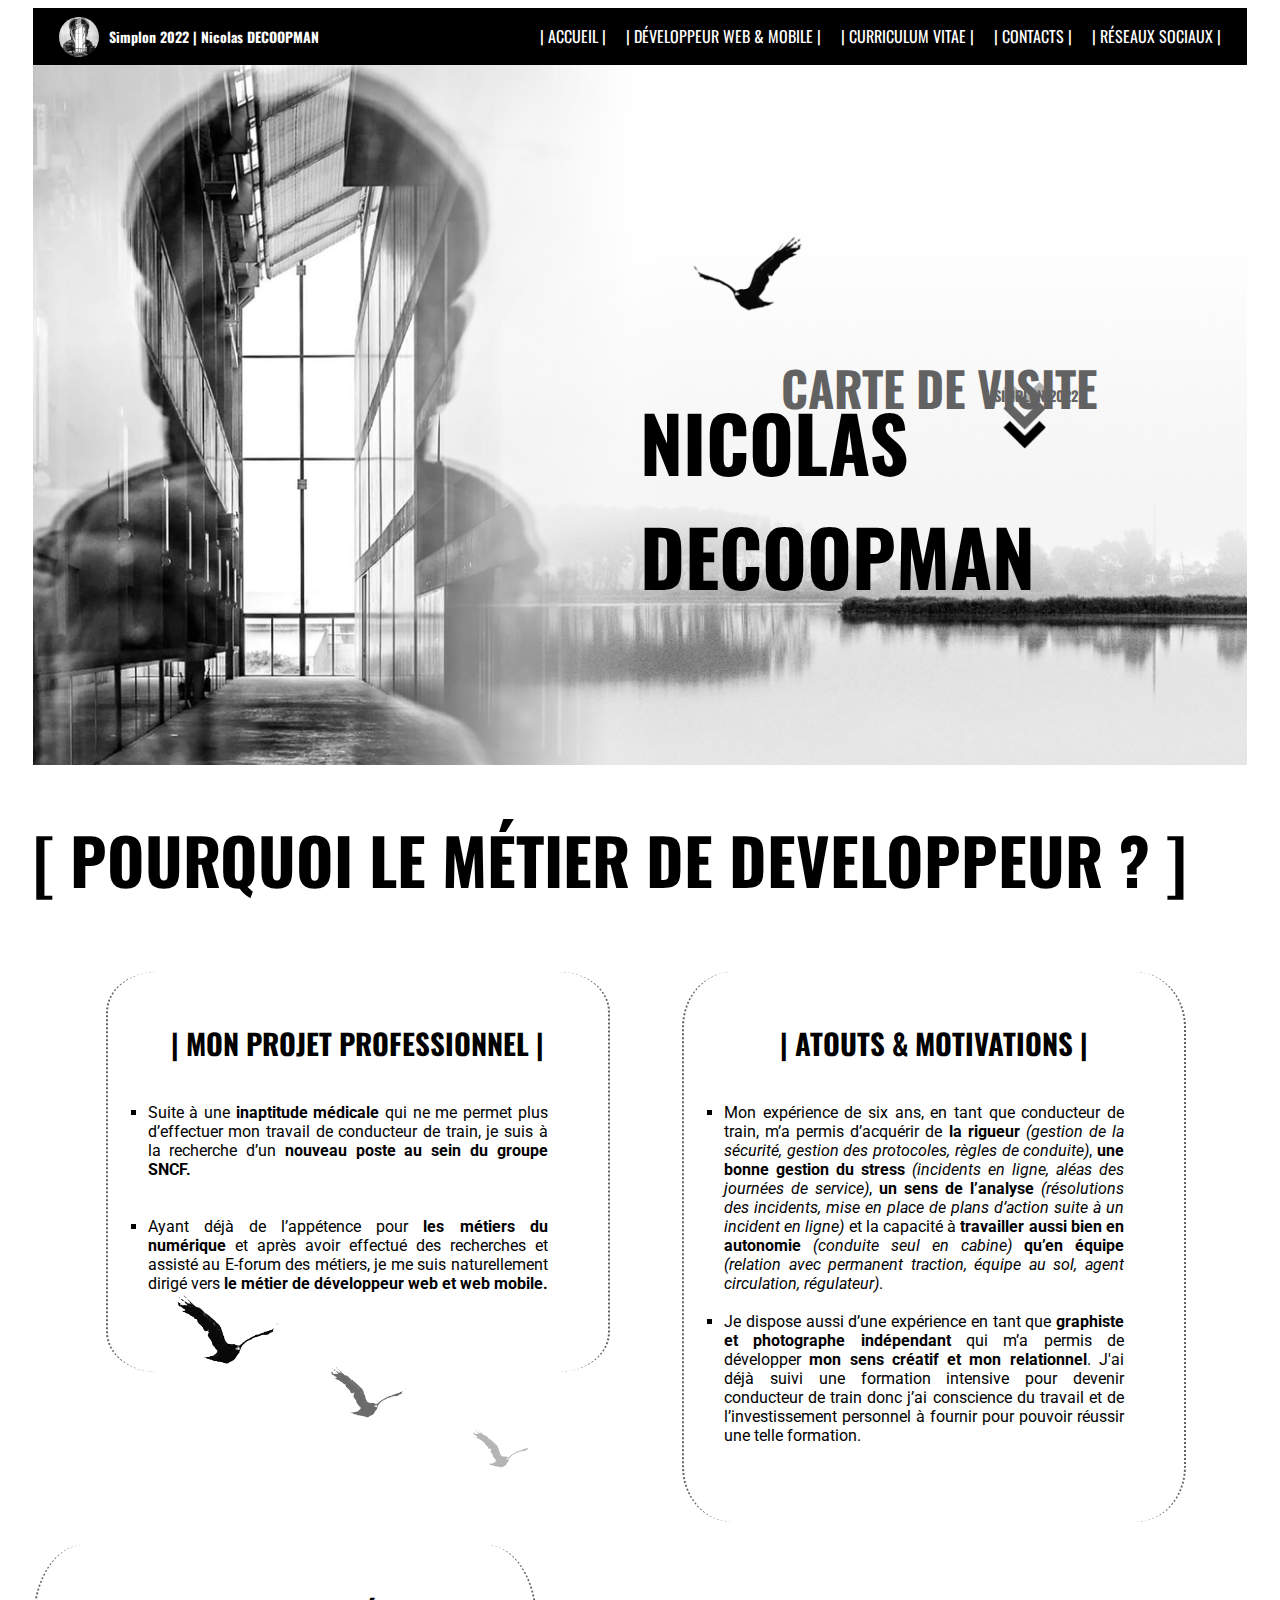
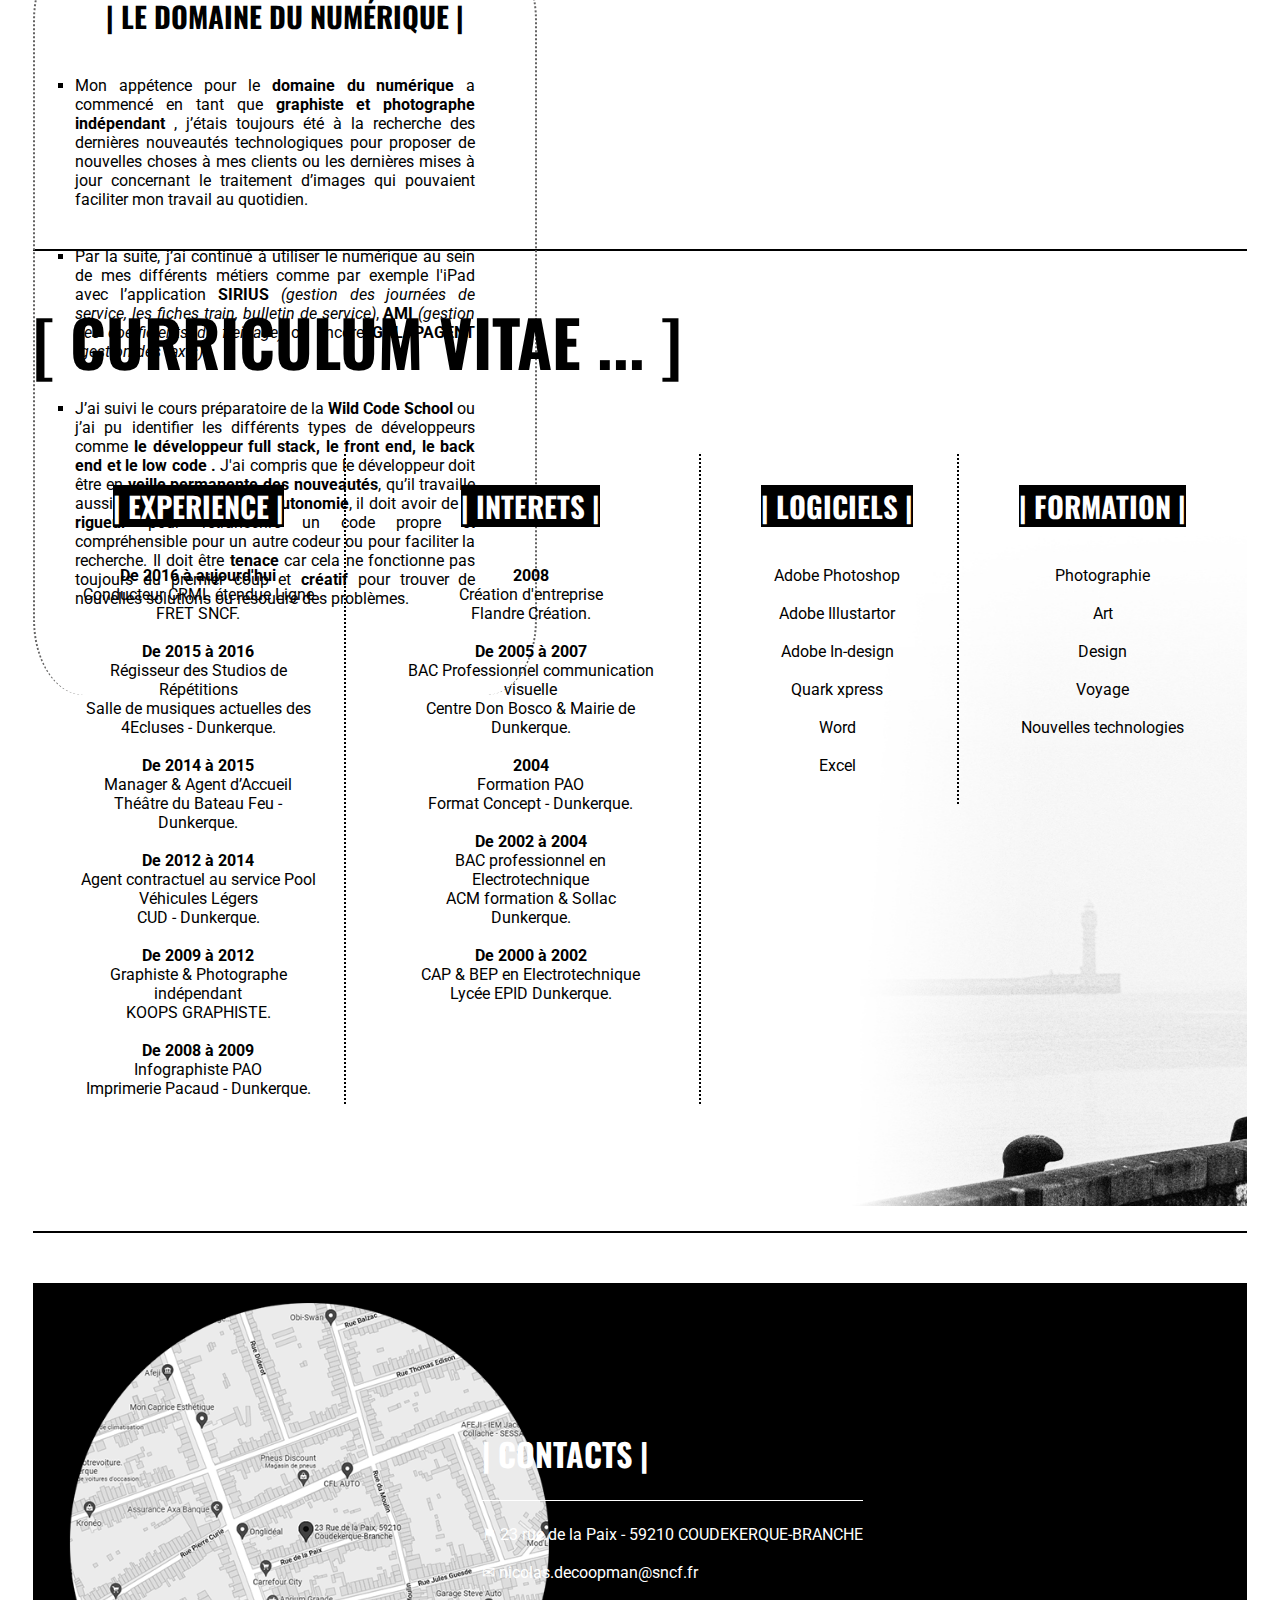
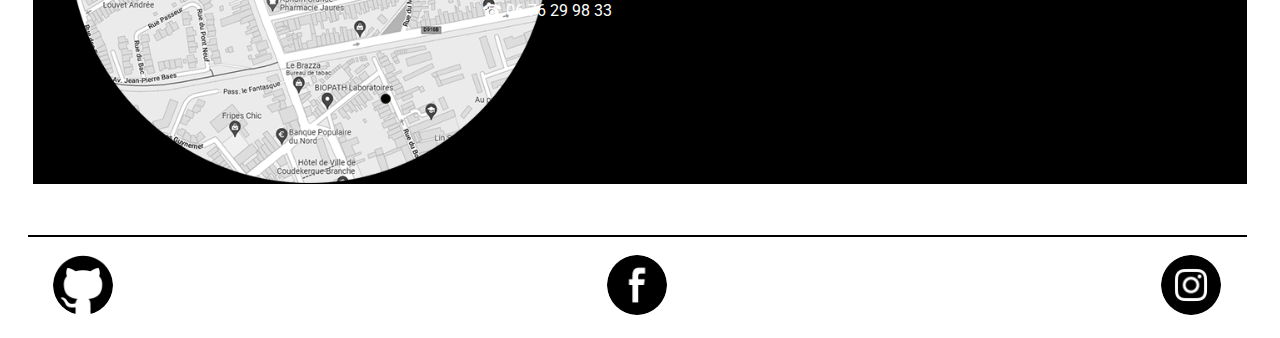
==== cdv.html @ ebd5809e "Add files via upload" ====
<!DOCTYPE html>
<html lang="fr">
    <head > 
        <div id="top"> </div><!-- Lien accueil -->
        <meta charset="utf-8" /><!-- Encodage caractère spéciaux -->
        <meta name="viewport" content="width=device-width, initial-scale=1, maximum-scale=1, user-scalable=no"><!-- Adapter la page au format Mobile -->
        <link rel="stylesheet" href="cvd-css.css" /><!-- Lien fichier CSS -->
        <title >Carte de Visite | Nicolas DECOOPMAN |</title><!-- titre de la page (onglet navigateur) -->
    </head>


<body><!-- corps de page -->

    <nav ><!-- menu navigation -->
        <div class="profile">                                               
            <img src="pictures/profil.jpg" alt="photo de profil">
            <h1 id="Simplon"> Simplon 2022 | Nicolas DECOOPMAN </h1>
        </div>

        <ul id="menu"><!--liste menu -->
            <li><a href="#top">| Accueil |</li></a>
            <li><a href="#dev"> | Développeur web & mobile |</li></a>
            <li><a href="#cv">| Curriculum Vitae |</li></a>
            <li><a href="#contact">| Contacts |</li></a>
            <li><a href="#lien">| Réseaux sociaux |</li></a>
        </ul>
    </nav>


    <section class="image"><!--Image principale -->
        <div id="grandpage">
        <img src="pictures/Photo1.jpg" alt="Montage photo ND"></div>
    </section>

    <section class="Pageglobale">
        
        <header><!--Titre sur image principale -->
            <h4>Carte de visite</h4>
            <h1>Nicolas DECOOPMAN</h1>
            <h6>| Simplon 2022 |</h6>
        </header>

        <div id="dev"> </div><!-- Lien developpeur web & mobile -->

        <h1> [ Pourquoi le métier de developpeur ? ] </h1>

        <section class="formationdev">

            <div>
                <img src="pictures/photo2.png" alt="Montage photo ND"> 
            </div>
            
            <div id="tablette"> 
                <img src="pictures/photo2bis.png" alt="Montage photo ND"> 
            </div>



            <span id="bordure1"><!-- contour texte  -->
                <h4> | Mon Projet Professionnel | </h4>
                <ul class="projetpro"> 
                    <li>Suite à une<strong> inaptitude médicale </strong>qui ne me permet plus d’effectuer mon travail de conducteur de train, je suis à la recherche d’un<strong> nouveau poste au sein du groupe SNCF.</strong> </li><br><br>
                    <li>Ayant déjà de l’appétence pour<strong> les métiers du numérique </strong> et après avoir effectué des recherches et assisté au E-forum des métiers, je me suis naturellement dirigé vers<strong> le métier de développeur web et web mobile.</strong> </li><br>
                </ul> 
            </span>


            <span id="bordure2"><!-- contour texte  --> 
                <h4> | Atouts & Motivations | </h4>
                <ul class="atoutsetmotivations"> 
                   
                    <li> Mon expérience de six ans, en tant que conducteur de train, m’a permis d’acquérir de<strong> la rigueur </strong> <em>(gestion de la sécurité, gestion des protocoles, règles de conduite)</em>, <strong> une bonne gestion du stress </strong> <em>(incidents en ligne, aléas des journées de service)</em>,<strong> un sens de l’analyse </strong><em>(résolutions des incidents, mise en place de plans d’action suite à un incident en ligne) </em> et la capacité à <strong> travailler aussi bien en autonomie</strong> <em>(conduite seul en cabine)</em> <strong> qu’en équipe </strong><em>(relation avec permanent traction, équipe au sol, agent circulation, régulateur)</em>.<br><br></li>
                    <li>Je dispose aussi d’une expérience en tant que<strong> graphiste et photographe indépendant </strong> qui m’a permis de développer <strong> mon sens créatif et mon relationnel</strong>. J'ai déjà suivi une formation intensive pour devenir conducteur de train donc j’ai conscience du travail et de l’investissement personnel à fournir pour pouvoir réussir une telle formation.</li><br>
                </ul>
            </span>    

            <span id="bordure3"><!-- contour texte  -->
                <h4> | Le Domaine du Numérique | </h4>
                <ul class="domainenumerique">
                   
                    <li>Mon appétence pour le<strong> domaine du numérique</strong>  a commencé en tant que <strong> graphiste et photographe indépendant</strong> , j’étais toujours été à la recherche des dernières nouveautés technologiques pour proposer de nouvelles choses à mes clients ou les dernières mises à jour concernant le traitement d’images qui pouvaient faciliter mon travail au quotidien.</li><br><br>
                    <li>Par la suite, j’ai continué à utiliser le numérique au sein de mes différents métiers comme par exemple l'iPad avec l’application <strong>SIRIUS</strong> <em>(gestion des journées de service, les fiches train, bulletin de service)</em>, <strong>AMI</strong> <em>(gestion des coefficients de freinage)</em> ou encore<strong> GALAPAGENT</strong>  <em>(gestion des taxis)</em>.</li><br><br>
                    <li>J’ai suivi le cours préparatoire de la<strong> Wild Code School</strong> ou j’ai pu identifier les différents types de développeurs comme <strong>le développeur full stack, le front end, le back end et le low code .</strong> J'ai compris que le développeur doit être en<strong> veille permanente des nouveautés</strong>, qu’il travaille aussi bien en <strong>équipe qu’en autonomie</strong>, il doit avoir de la <strong> rigueur </strong>pour retranscrire un code propre et compréhensible pour un autre codeur ou pour faciliter la recherche. Il doit être <strong>tenace</strong> car cela ne fonctionne pas toujours du premier coup et <strong>créatif </strong>pour trouver de nouvelles solutions ou résoudre des problèmes.</li><br>
                </ul> 
            </span>

        </section>

        <div id="cv"> </div><!-- Lien curriculum vitae -->
        <h1 id="grandtitre2"> [ Curriculum Vitae ... ] </h1>

        <section class="cv">
                
           

            <ul class="texteexperience">
                <h4> <mark> | EXPERIENCE | </mark></h4>
                <li> <strong>De 2016 à aujourd'hui</strong> <br>Conducteur CRML étendue Ligne<br>FRET SNCF.<br><br></li>
                <li><strong>De 2015 à 2016</strong> <br> Régisseur des Studios de Répétitions<br>Salle de musiques actuelles des 4Ecluses - Dunkerque.<br><br></li>
                <li><strong>De 2014 à 2015</strong> <br> Manager & Agent d’Accueil<br>Théâtre du Bateau Feu - Dunkerque.<br><br></li>
                <li><strong>De 2012 à 2014</strong> <br> Agent contractuel au service Pool Véhicules Légers<br>CUD - Dunkerque.<br><br></li>
                <li><strong>De 2009 à 2012</strong> <br> Graphiste & Photographe indépendant<br>KOOPS GRAPHISTE.<br><br></li>
                <li><strong>De 2008 à 2009</strong> <br> Infographiste PAO<br>Imprimerie Pacaud - Dunkerque.<br><br></li>
            </ul>       
                
            <span id="separation1"></span><!-- trait de séparation  -->

                <ul class="texteformation"> 
                    <h4> <mark>| INTERETS |</mark></h4> 
                    <li><strong>2008 </strong><br> Création d'entreprise <br> Flandre Création.<br><br></li>
                    <li><strong>De 2005 à 2007 </strong><br> BAC Professionnel communication visuelle <br> Centre Don Bosco & Mairie de Dunkerque.<br><br></li>
                    <li><strong>2004 </strong><br> Formation PAO <br> Format Concept - Dunkerque.<br><br></li>
                    <li><strong>De 2002 à 2004 </strong><br> BAC professionnel en Electrotechnique <br> ACM formation & Sollac Dunkerque.<br><br></li>
                    <li><strong>De 2000 à 2002 </strong><br> CAP & BEP en Electrotechnique <br> Lycée EPID Dunkerque.<br><br></li>
                </ul>

            <span id="separation2"></span> <!-- trait de séparation  -->    
              
                <ul class="textelogiciels">
                    <h4><mark>| LOGICIELS |</mark></h4> 
                    <li>Adobe Photoshop<br><br></li>
                    <li>Adobe Illustartor<br><br></li>
                    <li>Adobe In-design<br><br></li>
                    <li>Quark xpress<br><br></li>
                    <li>Word<br><br></li>
                    <li>Excel<br><br></li>
                </ul>

            <span id="separation3"></span><!-- trait de séparation  --> 

                <ul class="texteinterets">  
                    <h4><mark>| FORMATION |</mark></h4> 
                    <li>Photographie<br><br></li>
                    <li>Art<br><br></li>
                    <li>Design<br><br></li>
                    <li>Voyage<br><br></li>
                    <li>Nouvelles technologies<br><br></li>
                </ul>
                

        </section>

    </section>
   

    <section class="contacts">
      
        <div class="carte">

            <img src="pictures/carte.png" alt="photo de profil">
        </div>

        <div id="contact"></div><!-- Lien contacts -->
        
        <h1>| Contacts |</h1>

        <p class="textecontacts"> 
                &#9873; 23 rue de la Paix - 59210 COUDEKERQUE-BRANCHE<br><br>
                &#9993; nicolas.decoopman@sncf.fr<br><br>
                &#9742; 06 76 29 98 33<br><br>
        </p> 
    </section>  

    <footer>
            <div id="lien"> </div><!-- Lien réseaux -->
        <ul id="logos">
            <il><a href="https://github.com/decoopman-nicolas"target="_blank"><img src="pictures/github.png" alt="lien github"></il></a> 
            <il><a href="https://www.facebook.com/nicolasdecoopmanphotography"target="_blank"><img src="pictures/facebook.png" alt="lien Facebook"></il></a>
            <il><a href="https://www.instagram.com/nicolas.decoopman/?hl=fr"target="_blank"><img src="pictures/instagram.png" alt="lien Instagram"></il></a>
        </ul>

    </footer>


</body>  



  
</html>
---- cvd-css.css ----
@import url('https://fonts.googleapis.com/css2?family=Oswald:wght@300&family=Roboto:wght@300;400&display=swap'); /* lien google fonts */



nav {
	font-family: 'Oswald', sans-serif; /* typo google fonts  */
	display: flex; /* Aligner les éléments sur une même ligne  */
	flex-wrap: wrap; /* mets le texte à la ligne si page réduite */
	justify-content: space-between; /* élements étirés sur l'ensemble de largeur  */
	align-items: center; /* Aligner photo profil et menu */
	background-color: black; /* couleur de fond */
	padding: 0% 2%; /* marge interne élements bord gauche et droit */
	margin-left: 2%; /* marge externe page */
	margin-right: 2%; /* marge externe page */
	position: sticky; /* barre de navigation qui reste sur le haut meme en défilant */
	top: 0; /* position barre de navigation */
	z-index: 10;/* Mettre la barre de Nav au premier plan */
	
}


nav .profile {
	display: flex; /* Aligner les éléments sur une même ligne */
	align-items: center; /* centrer le titre et l'image */
}

nav .profile img {
	width: 40px; /* Largeur image */
	height: 40px; /* hauteur image */
	border-radius: 50%; /* arrondir l'image */
}


nav #Simplon {
	margin-left: 10px; /* décalage texte bord gauche */
	font-size: 14px; /*Taille simplon 2022*/
	color: white; /* couleur texte */
	
}

nav #menu {
	display: flex; /* Aligner les éléments sur une même ligne  */
	list-style-type: none; /* Enlever les puces des listes */
	margin-left: 20px; /* décalage texte bord droit */
	font-size: 16px; /* taille police */
	color: white; /* couleur texte */
	text-transform: uppercase; /* mettre en majuscule */
}

nav a {
	color: white; /* couleur lien */
	text-decoration: none; /* supprimer le soulignement des liens */
}

nav ul li {
	margin-left: 20px; /* espacement texte menu */
	cursor: pointer; /* changement de pointeur */
	border-bottom: 1px solid black;
}

nav ul li:hover {
	border-bottom-color: white; /* changement de couleur bordure menu */
}

.image {
	margin-left: 2%; /* bordure image gauche */
	margin-right: 2%; /* bordure image droite */
	z-index: 1;	/* Mettre l'image en arrière plan */
}


.image img {
	display: inline-block; /* Placement en ligne Image */
	max-width: 100%; /* Adapater la largeur de l'image  */
	margin-bottom: 0%; /* coller l'image à la barre de nav */
	position: relative;	/* élements parents (position titre h1 et h4) */
}


.Pageglobale {							
	margin: 2%;	/* Marge page */	
	
}


.Pageglobale header {
	margin-left: 50%; /* position titre "Nicolas DECOOPMAN photo */
	font-family: 'Oswald', sans-serif;
}



.Pageglobale header h4 {
	position: absolute; /* position titre "Carte de viste" photo */
	font-size: 300%;
	top: 32%; /* décalage texte haut */
	left: 61%; /* décalage texte avec h1*/
	color: #636262;
	text-transform: uppercase;
	animation-duration: 3s;	/* durée animation */
  	animation-name: slideh4header; /* nom animation */
	transition: all 3s; /* changement de couleur durée */


}

@keyframes slideh4header { /* effets de Slide vers la gauche */
	from {
	  margin-left: 100%;
	  width: 300%;
	}
  
	to {
	  margin-left: 0%;
	  width: 100%;
	 
	}
}


.Pageglobale header h4:hover {  /* changement de couleur h4 passage pointer */
	color: black;
}




.Pageglobale header h6 {
	position: absolute; /* position titre "Carte de viste" photo */
	font-size: 90%;
	top: 39%; /* décalage texte haut */
	left: 77%; /* décalage texte avec h1*/
	color: #636262;
	text-transform: uppercase;
	animation-duration: 3s;	/* durée animation */
  	animation-name: slideh4header; /* nom animation */
	transition: all 3s; /* changement de couleur durée */
	

}

@keyframes slideh4header { /* effets de Slide vers la gauche */
	from {
	  margin-left: 100%;
	  width: 300%;
	}
  
	to {
	  margin-left: 0%;
	  width: 100%;
	 
	}
}


.Pageglobale header h6:hover {  /* changement de couleur h4 passage pointer */
	color: black;
}




.Pageglobale header h1 {
	position: absolute; /* position titre "Nicolas DECOOPMAN" photo */
	top: 37%; /* décalage texte haut */
	font-size: 480%;
	text-transform: uppercase;
	animation-duration: 3s;
  	animation-name: slideh1header;
	transition: all 3s; 
	
}



@keyframes slideh1header { /* effets de Slide vers la gauche */
	from {
	  margin-left: 100%;
	  width: 300%;
	}
  
	to {
	  margin-right: 120%;
	  width: 100%;	 
	}
}


.Pageglobale header h1:hover { /* changement de couleur h1 passage pointer */
	color: #636262 ;
}


.Pageglobale h1 { /* titre h1 de la page "pourquoi dev et CV */
	font-family: 'Oswald', sans-serif;
	text-transform: uppercase;
	font-size: 400%;
	transition: all 2s; 
}

.Pageglobale h1:hover { /* changement de couleur h1 passage pointer */
	color: white;
}




.Pageglobale strong { /* rendu pour balise strong  */
	font-weight: bold;
}

.Pageglobale em { /* rendu pour balaise em  */
	font-style: italic;
}

.Pageglobale mark { /* rendu pour balise mark */
	background-color: black; color: white;
}




.Pageglobale .formationdev img { /* Image oiseau dev  */
	position: absolute;
	width: 90%;
	height: auto;
	margin-top: 5%;
}

.Pageglobale .formationdev #tablette {/* Image oiseau dev responsive  */
	display: none;
}

.Pageglobale .formationdev {
	display: flex;
	flex-wrap: wrap;
	align-items: top;
	justify-content: space-between;
	height: 900px;
	border-bottom: 2px solid black;
	padding-right: 5%;
}



.Pageglobale .formationdev #bordure1 {
	width: 500px;
	height: 400px;
	margin-top: 2%;
	border-right: 2px dotted #636262;
	border-radius: 10%;
	border-left: 2px dotted #636262;
	border-spacing: 20%;
}


.Pageglobale .formationdev #bordure2 {
	width: 500px;
	height: 550px;
	margin-top: 2%;
	border-right: 2px dotted #636262;
	border-radius: 10%;
	border-left: 2px dotted #636262;
	border-spacing: 20%;
}

.Pageglobale .formationdev #bordure3 {
	width: 500px;
	height: 750px;
	margin-top: 2%;
	border-right: 2px dotted #636262;
	border-radius: 10%;
	border-left: 2px dotted #636262;
	border-spacing: 20%;
}





.Pageglobale .formationdev h4 {
	font-family: 'Oswald', sans-serif;
	font-size: 180%;
	text-transform: uppercase;	
	text-align: center;
	border-bottom: none;
	margin-top: 10%;
}


.Pageglobale .formationdev .projetpro {
	max-width: 400px;
	max-height: auto;
	margin-bottom: 20%;
	text-align: justify;
	font-family: 'Roboto', sans-serif;
	font-size: 100%;
	list-style-type: square;
	
}

.Pageglobale .formationdev .atoutsetmotivations {
	max-width: 400px;
	max-height: auto;
	text-align: justify;
	font-size: 100%;
	font-family: 'Roboto', sans-serif;
	list-style-type: square;
}


.Pageglobale .formationdev .domainenumerique {
	max-width: 400px;
	max-height: auto;
	text-align: justify;
	font-size: 100%;
	font-family: 'Roboto', sans-serif;
	list-style-type: square;
}


.Pageglobale .cv {
	display: flex;
	flex-wrap: wrap;
	align-items: top;
	justify-content: space-between;
	height: 800px;
	border-bottom: 2px solid black;
	background-color: white;
	padding-right: 5%;
	background-image: url(pictures/Photo4.jpg); /* rajout image de fond CV  */
	background-position: center;
	background-repeat: no-repeat;
}



.Pageglobale .cv #separation1 {
	border-left: 2px dotted black;
	display: inline-block;
	height: 650px;
	margin-top: 2%;
}

.Pageglobale .cv #separation2 {
	border-left: 2px dotted black;
	display: inline-block;
	height: 650px;
	margin-top: 2%;
	margin-left:2%;
}

.Pageglobale .cv #separation3 {
	border-left: 2px dotted black;
	display: inline-block;
	height: 350px;
	margin-top: 2%;
	margin-left:2%;
}



.Pageglobale .cv #grandtitre2 {
	font-family: 'Oswald', sans-serif;
	margin-top: 2%;
	text-transform: uppercase;
	color: black;
	font-size: 400%;
}

.Pageglobale .cv #grandtitre2:hover {
	color: white;
}


.Pageglobale .cv h4 {
	font-family: 'Oswald', sans-serif;	
	font-size: 180%;
	text-transform: uppercase;	
	text-align: top;
}

.Pageglobale .cv .texteexperience {
	max-width: 250px;
	max-height: auto;
	text-align: center;
	font-family: 'Roboto', sans-serif;
	font-size: 100%;
	list-style-type: none;
	border-spacing: 20%;
	
}

.Pageglobale .cv .texteformation {
	max-width: 250px;
	max-height: auto;
	text-align: center;
	font-family: 'Roboto', sans-serif;
	font-size: 100%;
	list-style-type: none;
}


.Pageglobale .cv .textelogiciels {
	max-width: 250px;
	max-height: auto;
	text-align: center;
	font-family: 'Roboto', sans-serif;
	font-size: 100%;
	list-style-type: none;
}


.Pageglobale .cv .texteinterets {
	max-width: 250px;
	max-height: auto;
	text-align: center;
	font-family: 'Roboto', sans-serif;
	font-size: 100%;
	list-style-type: none;
}


.contacts {
	font-family: 'Oswald', sans-serif;
	display: flex; 
	flex-wrap: wrap; 
	justify-content: space-between; 
	align-items: center; 
	background-image: url(pictures/photo3.jpg); /* rajout image de fond contacts  */
	background-position: left;
	background-repeat: no-repeat;
	background-color: black;
	padding: 2% 2%; 
	margin-left: 2%; 
	margin-right: 2%; 
	margin-bottom: 4%;
	margin-top: 4%;
	position: relative;
	height: 450px;
}	




.contacts .carte img {
	position: absolute;
	width: 500px;
	height: Auto;
	top: 4%;
}


.contacts h1 {
	text-align: left;
	font-family: 'Oswald', sans-serif;
	text-transform: uppercase;
	position: absolute;
	top: 25%;
	left: 37%;
	font-size: 200%; 
	color: white;
	
}

.contacts .textecontacts {
	position: absolute;
	top: 40%;
	left: 37%;
	font-family: 'Roboto', sans-serif;
	font-size: 100%; 
	color: white;
	border-top: 1px solid white;
	padding-top: 2%;
	
}




footer #logos {
	display: flex; /* Aligner les éléments sur une même ligne  */
	justify-content: space-between;
	padding: 0% 2%; /* marge bord */
	margin-left: 2%; 
	margin-right: 2%;
	list-style-type: none; /* Enlever les puces des listes */
	margin-left: 20px;
	font-size: 18px;
	color: white;
	border-top: 2px solid black;
}


footer #logos img {
	width: 60px;
	height: 60px;
	margin-top: 30%;
	border-radius: 50%; /* arrondir image */
	justify-content: space-between
}


/* Smartphone portrait */	
@media screen and (max-width: 320px) {


	nav {
		justify-content: center; /* élements étirés sur l'ensemble de largeur  */
	}
	
	
	nav .profile img {
		width: 25px; /* Largeur image */
		height: 25px; /* hauteur image */
	}
	
	
	nav #Simplon {
		font-size: 11px; /*Taille simplon 2022*/
	}
	
	nav #menu {
		display: none;
	}
	
	
	.Pageglobale header h4 {
		font-size: 50%;
		top: 10%; /* décalage texte haut */
	}
	
	.Pageglobale header h6 {
		display: none;
	}
	
	
	.Pageglobale header h1 {
		top: 11%; /* décalage texte haut */
		font-size: 75%;
	}
	
	
	.Pageglobale h1 { /* titre h1 de la page "pourquoi dev et CV */
	font-size: 110%;
	
	}
	
	.Pageglobale .formationdev img { /* Image oiseau dev  */
		display: none;
	}
	
	
	.Pageglobale .formationdev {
		display: flex;
		flex-wrap: wrap;
		align-items: top;
		justify-content: center;
		height: auto;
		border-bottom: 2px solid black;
		padding-right: 5%;
	}
	
	
	
	.Pageglobale .formationdev #bordure1 {
		width: 250px;
		height: 250px;
		margin-top: 5%;
		margin-left: 5%;
		border-right: 1px dotted #636262;
		border-left: 1px dotted #636262;
		padding-right: 12%;
		padding-left: 0%;
		padding-top: 2%;
		margin-bottom: 5%;
	}
	
	
	.Pageglobale .formationdev #bordure2 {
		width: 250px;
		height: 400px;
		margin-top: 5%;
		margin-left: 5%;
		border-right: 1px dotted #636262;
		border-left: 1px dotted #636262;
		padding-right: 12%;
		padding-left: 0%;
		padding-top: 2%;
		margin-bottom: 5%;
	}
	
	.Pageglobale .formationdev #bordure3 {
		width: 250px;
		height: 550px;
		margin-top: 5%;
		margin-left: 5%;
		border-right: 1px dotted #636262;
		border-left: 1px dotted #636262;
		padding-right: 12%;
		padding-left: 0%;
		padding-top: 2%;
		margin-bottom: 10%;
	}
	
	
	.Pageglobale .formationdev h4 {
		font-size: 90%;
		margin-top: 2%;
		margin-left: 15%;
		text-align: center;
		border-bottom: 0px dotted black;
		
	}
	
	
	.Pageglobale .formationdev .projetpro {
		max-width: 400px;
		max-height: auto;
		margin-bottom: 20%;
		text-align: center;
		font-size: 65%;
		list-style-type: none;
		
	}
	
	.Pageglobale .formationdev .atoutsetmotivations {
		max-width: 400px;
		max-height: auto;
		margin-bottom: 20%;
		text-align: center;
		font-size: 65%;
		list-style-type: none;
	}
	
	
	.Pageglobale .formationdev .domainenumerique {
		max-width: 400px;
		max-height: auto;
		margin-bottom: 20%;
		text-align: center;
		font-size: 65%;
		list-style-type: none;
	}
	
	
	.Pageglobale .cv {
		justify-content: center;
		height: 1300px;
		padding-right: 10%;
		background-image: none;
	}
	
	
	
	.Pageglobale .cv #separation1 {
		display: none;
	}
	
	.Pageglobale .cv #separation2 {
		display: none;
	}
	
	.Pageglobale .cv #separation3 {
		display: none;
	}
	
			
	
	.Pageglobale .cv h4 {
		font-size: 100%;
	}
	
	.Pageglobale .cv .texteexperience {
		max-width: 200px;
		text-align: center;
		font-size: 70%;
		border-spacing: 20%;
		
	}
	
	.Pageglobale .cv .texteformation {
		max-width: 200px;
		text-align: center;
		font-size: 70%;
		border-spacing: 20%;
	}
	
	
	.Pageglobale .cv .textelogiciels {
		max-width: 200px;
		text-align: center;
		font-size: 70%;
		border-spacing: 20%;
	}
	
	
	.Pageglobale .cv .texteinterets {
		max-width: 200px;
		text-align: center;
		font-size: 70%;
		border-spacing: 20%;
	}
	
	
	.contacts {
		justify-content: center; 
		align-items: center; 
		background-image: none;
		background-color: black;
		height: 150px;
	}	
	
	
	
	
	.contacts .carte img {
		display: none;
	}
	
	
	.contacts h1 {
		position: absolute;
		top: 2%;
		font-size: 120%; 
		color: white;
		
	}
	
	.contacts .textecontacts {
		top: 26%;
		left: 5%;
		text-align: center;
		font-size: 70%; 
	}
	
	
	footer #logos img {
		width: 30px;
		height: 30px;
	}
	
	

}
 


/* Smartphone Paysage */	
@media screen and (min-width: 321px) and (max-width: 480px) {
	nav {
		justify-content: center; /* élements étirés sur l'ensemble de largeur  */
	}
	
	
	nav .profile img {
		width: 25px; /* Largeur image */
		height: 25px; /* hauteur image */
	}
	
	
	nav #Simplon {
		font-size: 11px; /*Taille simplon 2022*/
	}
	
	nav #menu {
		display: none;
	}
	
	
	.Pageglobale header h4 {
		font-size: 50%;
		top: 10%; /* décalage texte haut */
	}
	
	.Pageglobale header h6 {
		display: none;
	}
	
	
	.Pageglobale header h1 {
		top: 11%; /* décalage texte haut */
		font-size: 75%;
	}
	
	
	.Pageglobale h1 { /* titre h1 de la page "pourquoi dev et CV */
	font-size: 110%;
	
	}
	
	.Pageglobale .formationdev img { /* Image oiseau dev  */
		display: none;
	}
	
	
	.Pageglobale .formationdev {
		display: flex;
		flex-wrap: wrap;
		align-items: top;
		justify-content: center;
		height: auto;
		border-bottom: 2px solid black;
		padding-right: 5%;
	}
	
	
	
	.Pageglobale .formationdev #bordure1 {
		width: 250px;
		height: 250px;
		margin-top: 5%;
		margin-left: 5%;
		border-right: 1px dotted #636262;
		border-left: 1px dotted #636262;
		padding-right: 12%;
		padding-left: 0%;
		padding-top: 2%;
		margin-bottom: 5%;
	}
	
	
	.Pageglobale .formationdev #bordure2 {
		width: 250px;
		height: 400px;
		margin-top: 5%;
		margin-left: 5%;
		border-right: 1px dotted #636262;
		border-left: 1px dotted #636262;
		padding-right: 12%;
		padding-left: 0%;
		padding-top: 2%;
		margin-bottom: 5%;
	}
	
	.Pageglobale .formationdev #bordure3 {
		width: 250px;
		height: 550px;
		margin-top: 5%;
		margin-left: 5%;
		border-right: 1px dotted #636262;
		border-left: 1px dotted #636262;
		padding-right: 12%;
		padding-left: 0%;
		padding-top: 2%;
		margin-bottom: 10%;
	}
	
	
	.Pageglobale .formationdev h4 {
		font-size: 90%;
		margin-top: 2%;
		margin-left: 15%;
		text-align: center;
		border-bottom: 0px dotted black;
		
	}
	
	
	.Pageglobale .formationdev .projetpro {
		max-width: 400px;
		max-height: auto;
		margin-bottom: 20%;
		text-align: center;
		font-size: 65%;
		list-style-type: none;
		
	}
	
	.Pageglobale .formationdev .atoutsetmotivations {
		max-width: 400px;
		max-height: auto;
		margin-bottom: 20%;
		text-align: center;
		font-size: 65%;
		list-style-type: none;
	}
	
	
	.Pageglobale .formationdev .domainenumerique {
		max-width: 400px;
		max-height: auto;
		margin-bottom: 20%;
		text-align: center;
		font-size: 65%;
		list-style-type: none;
	}
	
	
	.Pageglobale .cv {
		justify-content: center;
		height: 1300px;
		padding-right: 10%;
		background-image: none;
	}
	
	
	
	.Pageglobale .cv #separation1 {
		display: none;
	}
	
	.Pageglobale .cv #separation2 {
		display: none;
	}
	
	.Pageglobale .cv #separation3 {
		display: none;
	}
	
			
	
	.Pageglobale .cv h4 {
		font-size: 100%;
	}
	
	.Pageglobale .cv .texteexperience {
		max-width: 200px;
		text-align: center;
		font-size: 70%;
		border-spacing: 20%;
		
	}
	
	.Pageglobale .cv .texteformation {
		max-width: 200px;
		text-align: center;
		font-size: 70%;
		border-spacing: 20%;
	}
	
	
	.Pageglobale .cv .textelogiciels {
		max-width: 200px;
		text-align: center;
		font-size: 70%;
		border-spacing: 20%;
	}
	
	
	.Pageglobale .cv .texteinterets {
		max-width: 200px;
		text-align: center;
		font-size: 70%;
		border-spacing: 20%;
	}
	
	
	.contacts {
		justify-content: center; 
		align-items: center; 
		background-image: none;
		background-color: black;
		height: 150px;
	}	
	
	
	
	
	.contacts .carte img {
		display: none;
	}
	
	
	.contacts h1 {
		position: absolute;
		top: 2%;
		font-size: 120%; 
		color: white;
		
	}
	
	.contacts .textecontacts {
		top: 26%;
		left: 5%;
		text-align: center;
		font-size: 70%; 
	}
	
	
	footer #logos img {
		width: 30px;
		height: 30px;
	}
	
	
	


}



/* Tablette portrait */	
@media screen and (min-width: 481px) and (max-width: 768px) {

	nav {
		justify-content: center; /* élements étirés sur l'ensemble de largeur  */
	}
	
	
	nav .profile img {
		width: 25px; /* Largeur image */
		height: 25px; /* hauteur image */
	}
	
	
	nav #Simplon {
		font-size: 11px; /*Taille simplon 2022*/
	}
	
	nav #menu {
		display: none;
	}
	
	
	.Pageglobale header h4 {
		font-size: 90%;
		top: 12%; /* décalage texte haut */
	}
	
	.Pageglobale header h6 {
		display: none;
	}
	
	
	.Pageglobale header h1 {
		top: 14%; /* décalage texte haut */
		font-size: 120%;
	}
	
	
	.Pageglobale h1 { /* titre h1 de la page "pourquoi dev et CV */
	font-size: 150%;
	
	}
	
	.Pageglobale .formationdev img { /* Image oiseau dev  */
		display: none;
	}
	
	
	.Pageglobale .formationdev {
		display: flex;
		flex-wrap: wrap;
		align-items: top;
		justify-content: center;
		height: auto;
		border-bottom: 2px solid black;
		padding-right: 5%;
	}
	
	
	
	.Pageglobale .formationdev #bordure1 {
		width: 250px;
		height: 250px;
		margin-top: 5%;
		margin-left: 5%;
		border-right: 1px dotted #636262;
		border-left: 1px dotted #636262;
		padding-right: 12%;
		padding-left: 0%;
		padding-top: 2%;
		margin-bottom: 5%;
	}
	
	
	.Pageglobale .formationdev #bordure2 {
		width: 250px;
		height: 400px;
		margin-top: 5%;
		margin-left: 5%;
		border-right: 1px dotted #636262;
		border-left: 1px dotted #636262;
		padding-right: 12%;
		padding-left: 0%;
		padding-top: 2%;
		margin-bottom: 5%;
	}
	
	.Pageglobale .formationdev #bordure3 {
		width: 250px;
		height: 600px;
		margin-top: 5%;
		margin-left: 5%;
		border-right: 1px dotted #636262;
		border-left: 1px dotted #636262;
		padding-right: 12%;
		padding-left: 0%;
		padding-top: 2%;
		margin-bottom: 10%;
	}
	
	
	.Pageglobale .formationdev h4 {
		font-size: 100%;
		margin-top: 2%;
		margin-left: 15%;
		text-align: center;
		border-bottom: 0px dotted black;
		
	}
	
	
	.Pageglobale .formationdev .projetpro {
		max-width: 400px;
		max-height: auto;
		margin-bottom: 20%;
		text-align: center;
		font-size: 70%;
		list-style-type: none;
		
	}
	
	.Pageglobale .formationdev .atoutsetmotivations {
		max-width: 400px;
		max-height: auto;
		margin-bottom: 20%;
		text-align: center;
		font-size: 70%;
		list-style-type: none;
	}
	
	
	.Pageglobale .formationdev .domainenumerique {
		max-width: 400px;
		max-height: auto;
		margin-bottom: 20%;
		text-align: center;
		font-size: 70%;
		list-style-type: none;
	}
	
	
	.Pageglobale .cv {
		justify-content: center;
		height: 850px;
		padding-right: 10%;
		background-image: none;
	}
	
	
	
	.Pageglobale .cv #separation1 {
		border-left: 1px dotted black;
		display: inline-block;
		height: 450px;
		margin-left: 5%;
	}

	
	.Pageglobale .cv #separation2 {
		display: none;
	}
	
	.Pageglobale .cv #separation3 {
		border-left: 1px dotted black;
		display: inline-block;
		height: 230px;
		margin-left: 10%;
	}
	
	
	.Pageglobale .cv h4 {
		font-size: 130%;
	}
	
	.Pageglobale .cv .texteexperience {
		max-width: 150px;
		text-align: center;
		font-size: 70%;
		border-spacing: 20%;
		
	}
	
	.Pageglobale .cv .texteformation {
		max-width: 150px;
		text-align: center;
		font-size: 70%;
		border-spacing: 20%;
	}
	
	
	.Pageglobale .cv .textelogiciels {
		max-width: 200px;
		text-align: center;
		font-size: 70%;
		border-spacing: 20%;
	}
	
	
	.Pageglobale .cv .texteinterets {
		max-width: 200px;
		text-align: center;
		font-size: 70%;
		border-spacing: 20%;
	}
	
	
	.contacts {
		justify-content: center; 
		align-items: center; 
		background-image: none;
		background-color: black;
		height: 150px;
	}	
	
	
	
	
	.contacts .carte img {
		display: none;
	}
	
	
	.contacts h1 {
		top: 2%;
		font-size: 120%; 
		color: white;
		justify-content: center;
	}
	
	.contacts .textecontacts {
		top: 26%;
		left: 17%;
		text-align: center;
		font-size: 70%; 
		
	}
	
	
	footer #logos img {
		width: 40px;
		height: 40px;
	}
	
	

}



/* Tablette paysage */	
@media screen and (min-width: 769px) and (max-width: 960px) {
	

	
	nav .profile img {
		width: 20px; /* Largeur image */
		height: 20px; /* hauteur image */
		border-radius: 50%; /* arrondir l'image */
	}
	
	
	nav #Simplon {
		margin-left: 5px; /* décalage texte bord gauche */
		font-size: 8px; /*Taille simplon 2022*/
	}
	
	nav #menu {
		margin-left: 5px; /* décalage texte bord droit */
		font-size: 11px; /* taille police */
	}
	
	nav a {
		color: white; /* couleur lien */
		text-decoration: none; /* supprimer le soulignement des liens */
	}
		
	
	
	.Pageglobale header h4 {
		font-size: 100%;
		top: 18%; /* décalage texte haut */
		left: 61%; /* décalage texte avec h1*/
	}
	
	
	
	.Pageglobale header h6 {
		font-size: 50%;
		top: 19%; /* décalage texte haut */
		left: 76%; /* décalage texte avec h1*/
	}
	
	
	
	.Pageglobale header h1 {
		top: 19%; /* décalage texte haut */
		font-size: 200%;
	}
	

	
	.Pageglobale h1 { /* titre h1 de la page "pourquoi dev et CV */
		font-size: 280%;
	}

	
	
	.Pageglobale .formationdev img { /* Image oiseau dev  */
		position: absolute;
		width: 80%;
		height: auto;
		margin-top: 27%;
	}
	
	
	.Pageglobale .formationdev img { /* Image oiseau dev  */
		position: absolute;
		width: 80%;
		height: auto;
		margin-top: 27%;
	}

	.Pageglobale .formationdev #tablette { /* Image oiseau dev  */
		position: absolute;
		width: 100%;
		height: auto;
		top: 145%;
		left: 35%;
	}

	.Pageglobale .formationdev {
		justify-content: center;
		height: 1900px;
		border-bottom: 1px solid black;
		padding-right: 2%;
	}
	
	
	
	.Pageglobale .formationdev #bordure1 {
		width: 400px;
		height: 380px;
		margin-top: 2%;
		border-right: 1px dotted #636262;
		border-radius: 10%;
		border-left: 1px dotted #636262;
		border-spacing: 20%;
	}
	
	
	.Pageglobale .formationdev #bordure2 {
		width: 400px;
		height: 550px;
		margin-top: 2%;
		border-right: 1px dotted #636262;
		border-radius: 10%;
		border-left: 1px dotted #636262;
		border-spacing: 20%;
	}
	
	.Pageglobale .formationdev #bordure3 {
		width: 400px;
		height: 750px;
		margin-top: 2%;
		border-right: 1px dotted #636262;
		border-radius: 10%;
		border-left: 1px dotted #636262;
		border-spacing: 20%;
	}
	
	
	.Pageglobale .formationdev h4 {
		font-size: 140%;
		border-bottom: none;
	}
	
	
	.Pageglobale .formationdev .projetpro {
		max-width: 320px;
		font-size: 90%;		
	}
	
	.Pageglobale .formationdev .atoutsetmotivations {
		max-width: 320px;
		font-size: 90%;	
	}
	
	
	.Pageglobale .formationdev .domainenumerique {
		max-width: 320px;
		font-size: 90%;	
	}
	
	
	.Pageglobale .cv {
		height: 1000px;
		border-bottom: 1px solid black;
		background-color: white;
		padding-right: 5%;
		background-image: none;
		justify-content: center;
	}
	
	
	
	.Pageglobale .cv #separation1 {
		border-left: 1px dotted black;
		display: inline-block;
		height: 600px;
		margin-top: 2%;
		margin-left: 5%;
	}
	
	.Pageglobale .cv #separation2 {
		display: none;
	}
	
	.Pageglobale .cv #separation3 {
		border-left: 1px dotted black;
		display: inline-block;
		height: 350px;
		margin-top: 2%;
		margin-left: 5%;
		
	}
	
	
	.Pageglobale .cv h4 {
		font-size: 150%;
	}
	
	.Pageglobale .cv .texteexperience {
		font-size: 90%;
		
		
	}
	
	.Pageglobale .cv .texteformation {
		font-size: 90%;
		
	}
	
	
	.Pageglobale .cv .textelogiciels {
		font-size: 90%;
		padding-left: 10%;
		
	}
	
	
	.Pageglobale .cv .texteinterets {
		font-size: 90%;
	}
	
	
	.contacts {
		background-image: none;
		height: 300px;
	}	
	
	
	
	
	.contacts .carte img {
		display: none;
	}
	
	
	.contacts h1 {
		top: 15%;
		left: 40%;
		color: white;
		
	}
	
	.contacts .textecontacts {
		top: 40%;
		left: 26%;
		font-size: 90%; 
		text-align: center;
		
	}
	
	
	
	footer #logos img {
		width: 40px;
		height: 40px;
		margin-top: 30%;
		border-radius: 50%; /* arrondir image */
		justify-content: space-between
	}



}



/* petit ecran pc */	
@media screen and  (max-width: 961px) {

	nav .profile img {
		width: 30px; /* Largeur image */
		height: 30px; /* hauteur image */
		border-radius: 50%; /* arrondir l'image */
	}
	
	
	nav #Simplon {
		margin-left: 5px; /* décalage texte bord gauche */
		font-size: 10px; /*Taille simplon 2022*/
	}
	
	nav #menu {
		margin-left: 5px; /* décalage texte bord droit */
		font-size: 12px; /* taille police */
	}
	
	nav a {
		color: white; /* couleur lien */
		text-decoration: none; /* supprimer le soulignement des liens */
	}
		
	
	
	.Pageglobale header h4 {
		font-size: 120%;
		top: 23%; /* décalage texte haut */
		left: 61%; /* décalage texte avec h1*/
	}
	
	
	
	.Pageglobale header h6 {
		font-size: 60%;
		top: 25%; /* décalage texte haut */
		left: 75%; /* décalage texte avec h1*/
	}
	
	
	
	.Pageglobale header h1 {
		top: 24%; /* décalage texte haut */
		font-size: 240%;
	}
	

	
	.Pageglobale h1 { /* titre h1 de la page "pourquoi dev et CV */
		font-size: 300%;
	}

	
	
	.Pageglobale .formationdev img { /* Image oiseau dev  */
		position: absolute;
		width: 80%;
		height: auto;
		margin-top: 27%;
	}
	
	
	.Pageglobale .formationdev img { /* Image oiseau dev  */
		position: absolute;
		width: 100%;
		height: auto;
		margin-top: 35%;
	}

	.Pageglobale .formationdev #tablette { /* Image oiseau dev  */
		display: none;
	}

	.Pageglobale .formationdev {
		justify-content: space-between;
		height: 850px;
		border-bottom: 1px solid black;
		padding-right: 2%;
	}
	
	
	
	.Pageglobale .formationdev #bordure1 {
		width: 260px;
		height: 380px;
		margin-top: 2%;
		border-right: 1px dotted #636262;
		border-radius: 10%;
		border-left: 1px dotted #636262;
		border-spacing: 20%;
	}
	
	
	.Pageglobale .formationdev #bordure2 {
		width: 260px;
		height: 550px;
		margin-top: 2%;
		border-right: 1px dotted #636262;
		border-radius: 10%;
		border-left: 1px dotted #636262;
		border-spacing: 20%;
	}
	
	.Pageglobale .formationdev #bordure3 {
		width: 260px;
		height: 750px;
		margin-top: 2%;
		border-right: 1px dotted #636262;
		border-radius: 10%;
		border-left: 1px dotted #636262;
		border-spacing: 20%;
	}
	
	
	.Pageglobale .formationdev h4 {
		font-size: 110%;
		border-bottom: none;
	}
	
	
	.Pageglobale .formationdev .projetpro {
		max-width: 200px;
		font-size: 80%;		
	}
	
	.Pageglobale .formationdev .atoutsetmotivations {
		max-width: 200px;
		font-size: 80%;	
	}
	
	
	.Pageglobale .formationdev .domainenumerique {
		max-width: 200px;
		font-size: 80%;	
	}
	
	
	.Pageglobale .cv {
		justify-content: space-between;
		height: 550px;
		border-bottom: 1px solid black;
		
		background-color: white;
		padding-right: 5%;
		background-image: url(pictures/Photo4.jpg); /* rajout image de fond CV  */
		background-size: 100%;
		background-position: bottom;
		margin-bottom: 5%;
		
	}
	
	
	
	.Pageglobale .cv #separation1 {
		border-left: 1px dotted black;
		display: inline-block;
		height: 500px;
	}
	
	.Pageglobale .cv #separation2 {
		border-left: 1px dotted black;
		display: inline-block;
		height: 500px;
	}
	
	.Pageglobale .cv #separation3 {
		border-left: 1px dotted black;
		display: inline-block;
		height: 350px;
	}
	
	
	.Pageglobale .cv h4 {
		font-size: 150%;
	}
	
	.Pageglobale .cv .texteexperience {
		font-size: 80%;
		max-width: 200px;
		
		
	}
	
	.Pageglobale .cv .texteformation {
		font-size: 80%;
		max-width: 200px;
		
	}
	
	
	.Pageglobale .cv .textelogiciels {
		font-size: 80%;
		max-width: 200px;
		;
		
	}
	
	
	.Pageglobale .cv .texteinterets {
		font-size: 80%;
		max-width: 200px;
	}	
	
	
	.contacts {
		background-image: url(pictures/photo3.jpg); /* rajout image de fond contacts  */
		background-position: left;
		background-size: 110%;
		height: 250px;
	}	
	
	
	
	.contacts .carte img {
		position: absolute;
		width: 270px;
		height: Auto;
		top: 4%;
	}
	
	
	.contacts h1 {
		top: 15%;
		left: 36%;
		color: white;
		
	}
	
	.contacts .textecontacts {
		top: 40%;
		left: 36%;
		font-size: 70%; 
		text-align: left;
		
	}
	
	
	
	footer #logos img {
		width: 50px;
		height: 50px;
		margin-top: 30%;
		border-radius: 50%; /* arrondir image */
		justify-content: space-between
	}





}
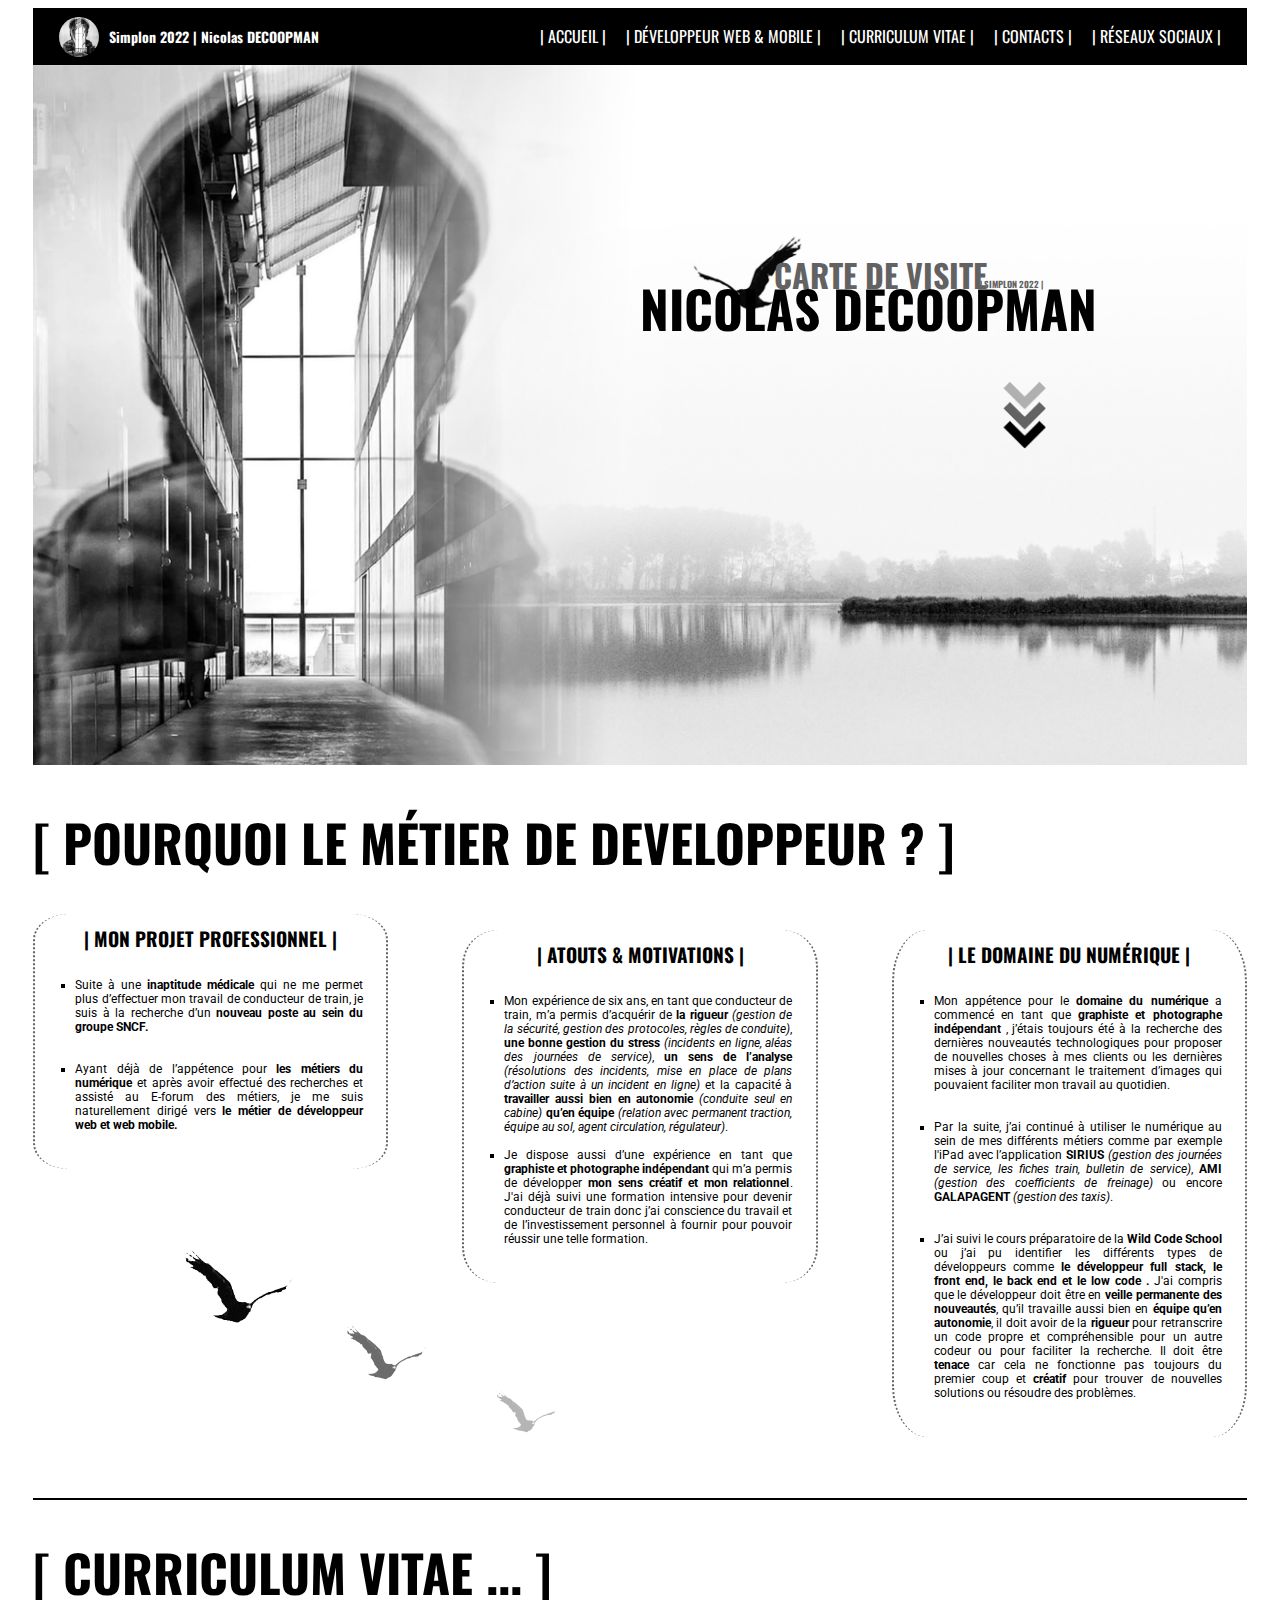
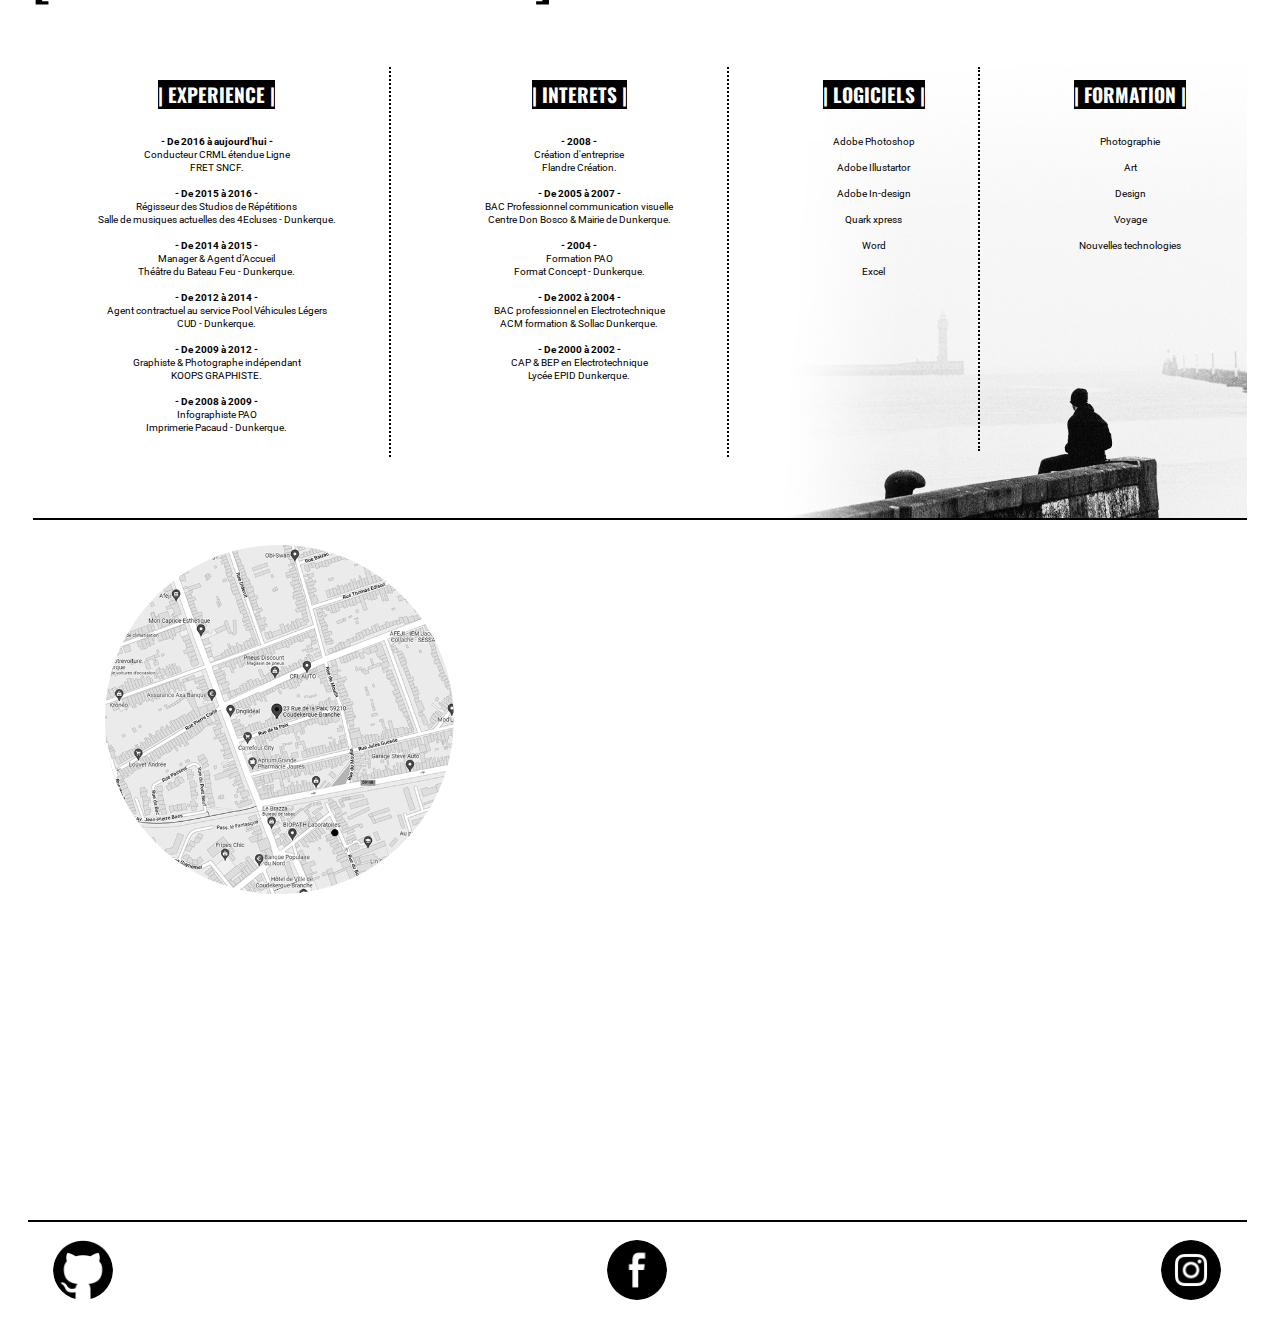
==== commit f0f12297: "Add files via upload" ====
--- a/cdv.html
+++ b/cdv.html
@@ -46,16 +46,6 @@
 
         <section class="formationdev">
 
-            <div>
-                <img src="pictures/photo2.png" alt="Montage photo ND"> 
-            </div>
-            
-            <div id="tablette"> 
-                <img src="pictures/photo2bis.png" alt="Montage photo ND"> 
-            </div>
-
-
-
             <span id="bordure1"><!-- contour texte  -->
                 <h4> | Mon Projet Professionnel | </h4>
                 <ul class="projetpro"> 
@@ -95,23 +85,23 @@
 
             <ul class="texteexperience">
                 <h4> <mark> | EXPERIENCE | </mark></h4>
-                <li> <strong>De 2016 à aujourd'hui</strong> <br>Conducteur CRML étendue Ligne<br>FRET SNCF.<br><br></li>
-                <li><strong>De 2015 à 2016</strong> <br> Régisseur des Studios de Répétitions<br>Salle de musiques actuelles des 4Ecluses - Dunkerque.<br><br></li>
-                <li><strong>De 2014 à 2015</strong> <br> Manager & Agent d’Accueil<br>Théâtre du Bateau Feu - Dunkerque.<br><br></li>
-                <li><strong>De 2012 à 2014</strong> <br> Agent contractuel au service Pool Véhicules Légers<br>CUD - Dunkerque.<br><br></li>
-                <li><strong>De 2009 à 2012</strong> <br> Graphiste & Photographe indépendant<br>KOOPS GRAPHISTE.<br><br></li>
-                <li><strong>De 2008 à 2009</strong> <br> Infographiste PAO<br>Imprimerie Pacaud - Dunkerque.<br><br></li>
+                <li> <strong>- De 2016 à aujourd'hui -</strong> <br>Conducteur CRML étendue Ligne<br>FRET SNCF.<br><br></li>
+                <li><strong>- De 2015 à 2016 -</strong> <br> Régisseur des Studios de Répétitions<br>Salle de musiques actuelles des 4Ecluses - Dunkerque.<br><br></li>
+                <li><strong>- De 2014 à 2015 - </strong> <br> Manager & Agent d’Accueil<br>Théâtre du Bateau Feu - Dunkerque.<br><br></li>
+                <li><strong>- De 2012 à 2014 -</strong> <br> Agent contractuel au service Pool Véhicules Légers<br>CUD - Dunkerque.<br><br></li>
+                <li><strong>- De 2009 à 2012 -</strong> <br> Graphiste & Photographe indépendant<br>KOOPS GRAPHISTE.<br><br></li>
+                <li><strong>- De 2008 à 2009 -</strong> <br> Infographiste PAO<br>Imprimerie Pacaud - Dunkerque.<br><br></li>
             </ul>       
                 
             <span id="separation1"></span><!-- trait de séparation  -->
 
                 <ul class="texteformation"> 
                     <h4> <mark>| INTERETS |</mark></h4> 
-                    <li><strong>2008 </strong><br> Création d'entreprise <br> Flandre Création.<br><br></li>
-                    <li><strong>De 2005 à 2007 </strong><br> BAC Professionnel communication visuelle <br> Centre Don Bosco & Mairie de Dunkerque.<br><br></li>
-                    <li><strong>2004 </strong><br> Formation PAO <br> Format Concept - Dunkerque.<br><br></li>
-                    <li><strong>De 2002 à 2004 </strong><br> BAC professionnel en Electrotechnique <br> ACM formation & Sollac Dunkerque.<br><br></li>
-                    <li><strong>De 2000 à 2002 </strong><br> CAP & BEP en Electrotechnique <br> Lycée EPID Dunkerque.<br><br></li>
+                    <li><strong>- 2008 - </strong><br> Création d'entreprise <br> Flandre Création.<br><br></li>
+                    <li><strong>- De 2005 à 2007 - </strong><br> BAC Professionnel communication visuelle <br> Centre Don Bosco & Mairie de Dunkerque.<br><br></li>
+                    <li><strong>- 2004 - </strong><br> Formation PAO <br> Format Concept - Dunkerque.<br><br></li>
+                    <li><strong>- De 2002 à 2004 - </strong><br> BAC professionnel en Electrotechnique <br> ACM formation & Sollac Dunkerque.<br><br></li>
+                    <li><strong>- De 2000 à 2002 - </strong><br> CAP & BEP en Electrotechnique <br> Lycée EPID Dunkerque.<br><br></li>
                 </ul>
 
             <span id="separation2"></span> <!-- trait de séparation  -->    
--- a/cvd-css.css
+++ b/cvd-css.css
@@ -35,6 +35,7 @@
 	margin-left: 10px; /* décalage texte bord gauche */
 	font-size: 14px; /*Taille simplon 2022*/
 	color: white; /* couleur texte */
+	position: relative;	/* élements parents (position titre h1 et h4) */
 	
 }
 
@@ -63,9 +64,11 @@
 }
 
 .image {
+	
 	margin-left: 2%; /* bordure image gauche */
 	margin-right: 2%; /* bordure image droite */
-	z-index: 1;	/* Mettre l'image en arrière plan */
+	z-index: 0;	/* Mettre l'image en arrière plan */
+	max-width: 100%;
 }
 
 
@@ -73,9 +76,9 @@
 	display: inline-block; /* Placement en ligne Image */
 	max-width: 100%; /* Adapater la largeur de l'image  */
 	margin-bottom: 0%; /* coller l'image à la barre de nav */
-	position: relative;	/* élements parents (position titre h1 et h4) */
-}
-
+	
+	
+}
 
 .Pageglobale {							
 	margin: 2%;	/* Marge page */	
@@ -92,9 +95,9 @@
 
 .Pageglobale header h4 {
 	position: absolute; /* position titre "Carte de viste" photo */
-	font-size: 300%;
-	top: 32%; /* décalage texte haut */
-	left: 61%; /* décalage texte avec h1*/
+	font-size: 2.5vw;
+	top: 6.5em; /* décalage texte haut */
+	left: 24.2em; /* décalage texte avec h1*/
 	color: #636262;
 	text-transform: uppercase;
 	animation-duration: 3s;	/* durée animation */
@@ -127,16 +130,14 @@
 
 .Pageglobale header h6 {
 	position: absolute; /* position titre "Carte de viste" photo */
-	font-size: 90%;
-	top: 39%; /* décalage texte haut */
-	left: 77%; /* décalage texte avec h1*/
+	font-size: 0.7vw;
+	top: 28.6em; /* décalage texte haut */
+	left: 109.4em; /* décalage texte avec h1*/
 	color: #636262;
 	text-transform: uppercase;
 	animation-duration: 3s;	/* durée animation */
   	animation-name: slideh4header; /* nom animation */
 	transition: all 3s; /* changement de couleur durée */
-	
-
 }
 
 @keyframes slideh4header { /* effets de Slide vers la gauche */
@@ -158,12 +159,10 @@
 }
 
 
-
-
 .Pageglobale header h1 {
 	position: absolute; /* position titre "Nicolas DECOOPMAN" photo */
-	top: 37%; /* décalage texte haut */
-	font-size: 480%;
+	top: 4.6em; /* décalage texte haut */
+	font-size: 4vw;
 	text-transform: uppercase;
 	animation-duration: 3s;
   	animation-name: slideh1header;
@@ -194,7 +193,7 @@
 .Pageglobale h1 { /* titre h1 de la page "pourquoi dev et CV */
 	font-family: 'Oswald', sans-serif;
 	text-transform: uppercase;
-	font-size: 400%;
+	font-size: 4vw;
 	transition: all 2s; 
 }
 
@@ -203,8 +202,6 @@
 }
 
 
-
-
 .Pageglobale strong { /* rendu pour balise strong  */
 	font-weight: bold;
 }
@@ -218,13 +215,12 @@
 }
 
 
-
-
-.Pageglobale .formationdev img { /* Image oiseau dev  */
-	position: absolute;
-	width: 90%;
-	height: auto;
-	margin-top: 5%;
+.Pageglobale .formationdev  { 
+	background-image: url(pictures/photo2.png); /* Image oiseau dev   */
+	background-position: center;
+	background-size: 100%;
+	background-repeat: no-repeat;
+	
 }
 
 .Pageglobale .formationdev #tablette {/* Image oiseau dev responsive  */
@@ -236,85 +232,79 @@
 	flex-wrap: wrap;
 	align-items: top;
 	justify-content: space-between;
-	height: 900px;
+	height: auto;
 	border-bottom: 2px solid black;
-	padding-right: 5%;
-}
-
+	padding-bottom: 5%;
+}
 
 
 .Pageglobale .formationdev #bordure1 {
-	width: 500px;
-	height: 400px;
-	margin-top: 2%;
+	height: fit-content;
 	border-right: 2px dotted #636262;
 	border-radius: 10%;
 	border-left: 2px dotted #636262;
-	border-spacing: 20%;
 }
 
 
 .Pageglobale .formationdev #bordure2 {
-	width: 500px;
-	height: 550px;
-	margin-top: 2%;
+	height: fit-content;
+	margin-top: 1em;
 	border-right: 2px dotted #636262;
 	border-radius: 10%;
 	border-left: 2px dotted #636262;
-	border-spacing: 20%;
 }
 
 .Pageglobale .formationdev #bordure3 {
-	width: 500px;
-	height: 750px;
-	margin-top: 2%;
+	height: fit-content;
+	margin-top: 1em;
 	border-right: 2px dotted #636262;
 	border-radius: 10%;
 	border-left: 2px dotted #636262;
-	border-spacing: 20%;
-}
-
-
-
+}
 
 
 .Pageglobale .formationdev h4 {
 	font-family: 'Oswald', sans-serif;
-	font-size: 180%;
+	font-size: 1.5vw;
 	text-transform: uppercase;	
 	text-align: center;
 	border-bottom: none;
-	margin-top: 10%;
+	margin-top: 0.5em;
 }
 
 
 .Pageglobale .formationdev .projetpro {
-	max-width: 400px;
-	max-height: auto;
-	margin-bottom: 20%;
+	min-width: 15em;
+	max-width: 25em;
+	margin-bottom: 2em;
+	margin-right: 2em;
 	text-align: justify;
 	font-family: 'Roboto', sans-serif;
-	font-size: 100%;
+	font-size: 0.9vw;
 	list-style-type: square;
 	
 }
 
 .Pageglobale .formationdev .atoutsetmotivations {
-	max-width: 400px;
-	max-height: auto;
+	min-width: 15em;
+	max-width: 25em;
+	margin-bottom: 2em;
+	margin-right: 2em;
 	text-align: justify;
-	font-size: 100%;
-	font-family: 'Roboto', sans-serif;
+	font-family: 'Roboto', sans-serif;
+	font-size: 0.9vw;
 	list-style-type: square;
 }
 
 
 .Pageglobale .formationdev .domainenumerique {
-	max-width: 400px;
-	max-height: auto;
+	min-width: 15em;
+	max-width: 25em;
+	margin-bottom: 2em;
+	margin-right: 2em;
 	text-align: justify;
-	font-size: 100%;
-	font-family: 'Roboto', sans-serif;
+	font-family: 'Roboto', sans-serif;
+	font-size: 0.9vw;
 	list-style-type: square;
 }
 
@@ -324,13 +314,16 @@
 	flex-wrap: wrap;
 	align-items: top;
 	justify-content: space-between;
-	height: 800px;
+	height: auto;
 	border-bottom: 2px solid black;
 	background-color: white;
 	padding-right: 5%;
+	padding-left: 2%;
+	padding-bottom: 5%;
 	background-image: url(pictures/Photo4.jpg); /* rajout image de fond CV  */
-	background-position: center;
+	background-position: bottom;
 	background-repeat: no-repeat;
+	background-size: 100%;
 }
 
 
@@ -338,35 +331,24 @@
 .Pageglobale .cv #separation1 {
 	border-left: 2px dotted black;
 	display: inline-block;
-	height: 650px;
+	height: auto;
 	margin-top: 2%;
 }
 
 .Pageglobale .cv #separation2 {
 	border-left: 2px dotted black;
 	display: inline-block;
-	height: 650px;
+	height: auto;
 	margin-top: 2%;
-	margin-left:2%;
 }
 
 .Pageglobale .cv #separation3 {
 	border-left: 2px dotted black;
 	display: inline-block;
-	height: 350px;
+	height: 24em;
 	margin-top: 2%;
-	margin-left:2%;
-}
-
-
-
-.Pageglobale .cv #grandtitre2 {
-	font-family: 'Oswald', sans-serif;
-	margin-top: 2%;
-	text-transform: uppercase;
-	color: black;
-	font-size: 400%;
-}
+}
+
 
 .Pageglobale .cv #grandtitre2:hover {
 	color: white;
@@ -375,79 +357,77 @@
 
 .Pageglobale .cv h4 {
 	font-family: 'Oswald', sans-serif;	
-	font-size: 180%;
+	font-size: 1.5vw;
 	text-transform: uppercase;	
 	text-align: top;
 }
 
 .Pageglobale .cv .texteexperience {
-	max-width: 250px;
+	max-width: auto;
 	max-height: auto;
 	text-align: center;
 	font-family: 'Roboto', sans-serif;
-	font-size: 100%;
+	font-size: 0.8vw;
 	list-style-type: none;
 	border-spacing: 20%;
 	
 }
 
 .Pageglobale .cv .texteformation {
-	max-width: 250px;
+	max-width: auto;
 	max-height: auto;
 	text-align: center;
 	font-family: 'Roboto', sans-serif;
-	font-size: 100%;
+	font-size: 0.8vw;
 	list-style-type: none;
+	border-spacing: 20%;
 }
 
 
 .Pageglobale .cv .textelogiciels {
-	max-width: 250px;
+	max-width: auto;
 	max-height: auto;
 	text-align: center;
 	font-family: 'Roboto', sans-serif;
-	font-size: 100%;
+	font-size: 0.8vw;
 	list-style-type: none;
+	border-spacing: 20%;
 }
 
 
 .Pageglobale .cv .texteinterets {
-	max-width: 250px;
+	max-width: auto;
 	max-height: auto;
 	text-align: center;
 	font-family: 'Roboto', sans-serif;
-	font-size: 100%;
+	font-size: 0.8vw;
 	list-style-type: none;
+	border-spacing: 20%;
 }
 
 
 .contacts {
 	font-family: 'Oswald', sans-serif;
-	display: flex; 
-	flex-wrap: wrap; 
-	justify-content: space-between; 
-	align-items: center; 
 	background-image: url(pictures/photo3.jpg); /* rajout image de fond contacts  */
 	background-position: left;
-	background-repeat: no-repeat;
-	background-color: black;
-	padding: 2% 2%; 
-	margin-left: 2%; 
-	margin-right: 2%; 
-	margin-bottom: 4%;
-	margin-top: 4%;
+	background-size: 110%;
+	background-repeat: no-repeat;	
+	margin-left: 2%;
+	margin-right: 2%;
+	margin-bottom: 2%;
+	margin-top: 2%;
+	height: 650px;
 	position: relative;
-	height: 450px;
+	
 }	
-
-
 
 
 .contacts .carte img {
 	position: absolute;
-	width: 500px;
+	width: 30%;
 	height: Auto;
-	top: 4%;
+	left: 4em;
+	top: em;
 }
 
 
@@ -472,9 +452,7 @@
 	color: white;
 	border-top: 1px solid white;
 	padding-top: 2%;
-	
-}
-
+}
 
 
 
@@ -501,1248 +479,6 @@
 }
 
 
-/* Smartphone portrait */	
-@media screen and (max-width: 320px) {
-
-
-	nav {
-		justify-content: center; /* élements étirés sur l'ensemble de largeur  */
-	}
-	
-	
-	nav .profile img {
-		width: 25px; /* Largeur image */
-		height: 25px; /* hauteur image */
-	}
-	
-	
-	nav #Simplon {
-		font-size: 11px; /*Taille simplon 2022*/
-	}
-	
-	nav #menu {
-		display: none;
-	}
-	
-	
-	.Pageglobale header h4 {
-		font-size: 50%;
-		top: 10%; /* décalage texte haut */
-	}
-	
-	.Pageglobale header h6 {
-		display: none;
-	}
-	
-	
-	.Pageglobale header h1 {
-		top: 11%; /* décalage texte haut */
-		font-size: 75%;
-	}
-	
-	
-	.Pageglobale h1 { /* titre h1 de la page "pourquoi dev et CV */
-	font-size: 110%;
-	
-	}
-	
-	.Pageglobale .formationdev img { /* Image oiseau dev  */
-		display: none;
-	}
-	
-	
-	.Pageglobale .formationdev {
-		display: flex;
-		flex-wrap: wrap;
-		align-items: top;
-		justify-content: center;
-		height: auto;
-		border-bottom: 2px solid black;
-		padding-right: 5%;
-	}
-	
-	
-	
-	.Pageglobale .formationdev #bordure1 {
-		width: 250px;
-		height: 250px;
-		margin-top: 5%;
-		margin-left: 5%;
-		border-right: 1px dotted #636262;
-		border-left: 1px dotted #636262;
-		padding-right: 12%;
-		padding-left: 0%;
-		padding-top: 2%;
-		margin-bottom: 5%;
-	}
-	
-	
-	.Pageglobale .formationdev #bordure2 {
-		width: 250px;
-		height: 400px;
-		margin-top: 5%;
-		margin-left: 5%;
-		border-right: 1px dotted #636262;
-		border-left: 1px dotted #636262;
-		padding-right: 12%;
-		padding-left: 0%;
-		padding-top: 2%;
-		margin-bottom: 5%;
-	}
-	
-	.Pageglobale .formationdev #bordure3 {
-		width: 250px;
-		height: 550px;
-		margin-top: 5%;
-		margin-left: 5%;
-		border-right: 1px dotted #636262;
-		border-left: 1px dotted #636262;
-		padding-right: 12%;
-		padding-left: 0%;
-		padding-top: 2%;
-		margin-bottom: 10%;
-	}
-	
-	
-	.Pageglobale .formationdev h4 {
-		font-size: 90%;
-		margin-top: 2%;
-		margin-left: 15%;
-		text-align: center;
-		border-bottom: 0px dotted black;
-		
-	}
-	
-	
-	.Pageglobale .formationdev .projetpro {
-		max-width: 400px;
-		max-height: auto;
-		margin-bottom: 20%;
-		text-align: center;
-		font-size: 65%;
-		list-style-type: none;
-		
-	}
-	
-	.Pageglobale .formationdev .atoutsetmotivations {
-		max-width: 400px;
-		max-height: auto;
-		margin-bottom: 20%;
-		text-align: center;
-		font-size: 65%;
-		list-style-type: none;
-	}
-	
-	
-	.Pageglobale .formationdev .domainenumerique {
-		max-width: 400px;
-		max-height: auto;
-		margin-bottom: 20%;
-		text-align: center;
-		font-size: 65%;
-		list-style-type: none;
-	}
-	
-	
-	.Pageglobale .cv {
-		justify-content: center;
-		height: 1300px;
-		padding-right: 10%;
-		background-image: none;
-	}
-	
-	
-	
-	.Pageglobale .cv #separation1 {
-		display: none;
-	}
-	
-	.Pageglobale .cv #separation2 {
-		display: none;
-	}
-	
-	.Pageglobale .cv #separation3 {
-		display: none;
-	}
-	
-			
-	
-	.Pageglobale .cv h4 {
-		font-size: 100%;
-	}
-	
-	.Pageglobale .cv .texteexperience {
-		max-width: 200px;
-		text-align: center;
-		font-size: 70%;
-		border-spacing: 20%;
-		
-	}
-	
-	.Pageglobale .cv .texteformation {
-		max-width: 200px;
-		text-align: center;
-		font-size: 70%;
-		border-spacing: 20%;
-	}
-	
-	
-	.Pageglobale .cv .textelogiciels {
-		max-width: 200px;
-		text-align: center;
-		font-size: 70%;
-		border-spacing: 20%;
-	}
-	
-	
-	.Pageglobale .cv .texteinterets {
-		max-width: 200px;
-		text-align: center;
-		font-size: 70%;
-		border-spacing: 20%;
-	}
-	
-	
-	.contacts {
-		justify-content: center; 
-		align-items: center; 
-		background-image: none;
-		background-color: black;
-		height: 150px;
-	}	
-	
-	
-	
-	
-	.contacts .carte img {
-		display: none;
-	}
-	
-	
-	.contacts h1 {
-		position: absolute;
-		top: 2%;
-		font-size: 120%; 
-		color: white;
-		
-	}
-	
-	.contacts .textecontacts {
-		top: 26%;
-		left: 5%;
-		text-align: center;
-		font-size: 70%; 
-	}
-	
-	
-	footer #logos img {
-		width: 30px;
-		height: 30px;
-	}
-	
-	
-
-}
- 
-
-
-/* Smartphone Paysage */	
-@media screen and (min-width: 321px) and (max-width: 480px) {
-	nav {
-		justify-content: center; /* élements étirés sur l'ensemble de largeur  */
-	}
-	
-	
-	nav .profile img {
-		width: 25px; /* Largeur image */
-		height: 25px; /* hauteur image */
-	}
-	
-	
-	nav #Simplon {
-		font-size: 11px; /*Taille simplon 2022*/
-	}
-	
-	nav #menu {
-		display: none;
-	}
-	
-	
-	.Pageglobale header h4 {
-		font-size: 50%;
-		top: 10%; /* décalage texte haut */
-	}
-	
-	.Pageglobale header h6 {
-		display: none;
-	}
-	
-	
-	.Pageglobale header h1 {
-		top: 11%; /* décalage texte haut */
-		font-size: 75%;
-	}
-	
-	
-	.Pageglobale h1 { /* titre h1 de la page "pourquoi dev et CV */
-	font-size: 110%;
-	
-	}
-	
-	.Pageglobale .formationdev img { /* Image oiseau dev  */
-		display: none;
-	}
-	
-	
-	.Pageglobale .formationdev {
-		display: flex;
-		flex-wrap: wrap;
-		align-items: top;
-		justify-content: center;
-		height: auto;
-		border-bottom: 2px solid black;
-		padding-right: 5%;
-	}
-	
-	
-	
-	.Pageglobale .formationdev #bordure1 {
-		width: 250px;
-		height: 250px;
-		margin-top: 5%;
-		margin-left: 5%;
-		border-right: 1px dotted #636262;
-		border-left: 1px dotted #636262;
-		padding-right: 12%;
-		padding-left: 0%;
-		padding-top: 2%;
-		margin-bottom: 5%;
-	}
-	
-	
-	.Pageglobale .formationdev #bordure2 {
-		width: 250px;
-		height: 400px;
-		margin-top: 5%;
-		margin-left: 5%;
-		border-right: 1px dotted #636262;
-		border-left: 1px dotted #636262;
-		padding-right: 12%;
-		padding-left: 0%;
-		padding-top: 2%;
-		margin-bottom: 5%;
-	}
-	
-	.Pageglobale .formationdev #bordure3 {
-		width: 250px;
-		height: 550px;
-		margin-top: 5%;
-		margin-left: 5%;
-		border-right: 1px dotted #636262;
-		border-left: 1px dotted #636262;
-		padding-right: 12%;
-		padding-left: 0%;
-		padding-top: 2%;
-		margin-bottom: 10%;
-	}
-	
-	
-	.Pageglobale .formationdev h4 {
-		font-size: 90%;
-		margin-top: 2%;
-		margin-left: 15%;
-		text-align: center;
-		border-bottom: 0px dotted black;
-		
-	}
-	
-	
-	.Pageglobale .formationdev .projetpro {
-		max-width: 400px;
-		max-height: auto;
-		margin-bottom: 20%;
-		text-align: center;
-		font-size: 65%;
-		list-style-type: none;
-		
-	}
-	
-	.Pageglobale .formationdev .atoutsetmotivations {
-		max-width: 400px;
-		max-height: auto;
-		margin-bottom: 20%;
-		text-align: center;
-		font-size: 65%;
-		list-style-type: none;
-	}
-	
-	
-	.Pageglobale .formationdev .domainenumerique {
-		max-width: 400px;
-		max-height: auto;
-		margin-bottom: 20%;
-		text-align: center;
-		font-size: 65%;
-		list-style-type: none;
-	}
-	
-	
-	.Pageglobale .cv {
-		justify-content: center;
-		height: 1300px;
-		padding-right: 10%;
-		background-image: none;
-	}
-	
-	
-	
-	.Pageglobale .cv #separation1 {
-		display: none;
-	}
-	
-	.Pageglobale .cv #separation2 {
-		display: none;
-	}
-	
-	.Pageglobale .cv #separation3 {
-		display: none;
-	}
-	
-			
-	
-	.Pageglobale .cv h4 {
-		font-size: 100%;
-	}
-	
-	.Pageglobale .cv .texteexperience {
-		max-width: 200px;
-		text-align: center;
-		font-size: 70%;
-		border-spacing: 20%;
-		
-	}
-	
-	.Pageglobale .cv .texteformation {
-		max-width: 200px;
-		text-align: center;
-		font-size: 70%;
-		border-spacing: 20%;
-	}
-	
-	
-	.Pageglobale .cv .textelogiciels {
-		max-width: 200px;
-		text-align: center;
-		font-size: 70%;
-		border-spacing: 20%;
-	}
-	
-	
-	.Pageglobale .cv .texteinterets {
-		max-width: 200px;
-		text-align: center;
-		font-size: 70%;
-		border-spacing: 20%;
-	}
-	
-	
-	.contacts {
-		justify-content: center; 
-		align-items: center; 
-		background-image: none;
-		background-color: black;
-		height: 150px;
-	}	
-	
-	
-	
-	
-	.contacts .carte img {
-		display: none;
-	}
-	
-	
-	.contacts h1 {
-		position: absolute;
-		top: 2%;
-		font-size: 120%; 
-		color: white;
-		
-	}
-	
-	.contacts .textecontacts {
-		top: 26%;
-		left: 5%;
-		text-align: center;
-		font-size: 70%; 
-	}
-	
-	
-	footer #logos img {
-		width: 30px;
-		height: 30px;
-	}
-	
-	
-	
-
-
-}
-
-
-
-/* Tablette portrait */	
-@media screen and (min-width: 481px) and (max-width: 768px) {
-
-	nav {
-		justify-content: center; /* élements étirés sur l'ensemble de largeur  */
-	}
-	
-	
-	nav .profile img {
-		width: 25px; /* Largeur image */
-		height: 25px; /* hauteur image */
-	}
-	
-	
-	nav #Simplon {
-		font-size: 11px; /*Taille simplon 2022*/
-	}
-	
-	nav #menu {
-		display: none;
-	}
-	
-	
-	.Pageglobale header h4 {
-		font-size: 90%;
-		top: 12%; /* décalage texte haut */
-	}
-	
-	.Pageglobale header h6 {
-		display: none;
-	}
-	
-	
-	.Pageglobale header h1 {
-		top: 14%; /* décalage texte haut */
-		font-size: 120%;
-	}
-	
-	
-	.Pageglobale h1 { /* titre h1 de la page "pourquoi dev et CV */
-	font-size: 150%;
-	
-	}
-	
-	.Pageglobale .formationdev img { /* Image oiseau dev  */
-		display: none;
-	}
-	
-	
-	.Pageglobale .formationdev {
-		display: flex;
-		flex-wrap: wrap;
-		align-items: top;
-		justify-content: center;
-		height: auto;
-		border-bottom: 2px solid black;
-		padding-right: 5%;
-	}
-	
-	
-	
-	.Pageglobale .formationdev #bordure1 {
-		width: 250px;
-		height: 250px;
-		margin-top: 5%;
-		margin-left: 5%;
-		border-right: 1px dotted #636262;
-		border-left: 1px dotted #636262;
-		padding-right: 12%;
-		padding-left: 0%;
-		padding-top: 2%;
-		margin-bottom: 5%;
-	}
-	
-	
-	.Pageglobale .formationdev #bordure2 {
-		width: 250px;
-		height: 400px;
-		margin-top: 5%;
-		margin-left: 5%;
-		border-right: 1px dotted #636262;
-		border-left: 1px dotted #636262;
-		padding-right: 12%;
-		padding-left: 0%;
-		padding-top: 2%;
-		margin-bottom: 5%;
-	}
-	
-	.Pageglobale .formationdev #bordure3 {
-		width: 250px;
-		height: 600px;
-		margin-top: 5%;
-		margin-left: 5%;
-		border-right: 1px dotted #636262;
-		border-left: 1px dotted #636262;
-		padding-right: 12%;
-		padding-left: 0%;
-		padding-top: 2%;
-		margin-bottom: 10%;
-	}
-	
-	
-	.Pageglobale .formationdev h4 {
-		font-size: 100%;
-		margin-top: 2%;
-		margin-left: 15%;
-		text-align: center;
-		border-bottom: 0px dotted black;
-		
-	}
-	
-	
-	.Pageglobale .formationdev .projetpro {
-		max-width: 400px;
-		max-height: auto;
-		margin-bottom: 20%;
-		text-align: center;
-		font-size: 70%;
-		list-style-type: none;
-		
-	}
-	
-	.Pageglobale .formationdev .atoutsetmotivations {
-		max-width: 400px;
-		max-height: auto;
-		margin-bottom: 20%;
-		text-align: center;
-		font-size: 70%;
-		list-style-type: none;
-	}
-	
-	
-	.Pageglobale .formationdev .domainenumerique {
-		max-width: 400px;
-		max-height: auto;
-		margin-bottom: 20%;
-		text-align: center;
-		font-size: 70%;
-		list-style-type: none;
-	}
-	
-	
-	.Pageglobale .cv {
-		justify-content: center;
-		height: 850px;
-		padding-right: 10%;
-		background-image: none;
-	}
-	
-	
-	
-	.Pageglobale .cv #separation1 {
-		border-left: 1px dotted black;
-		display: inline-block;
-		height: 450px;
-		margin-left: 5%;
-	}
-
-	
-	.Pageglobale .cv #separation2 {
-		display: none;
-	}
-	
-	.Pageglobale .cv #separation3 {
-		border-left: 1px dotted black;
-		display: inline-block;
-		height: 230px;
-		margin-left: 10%;
-	}
-	
-	
-	.Pageglobale .cv h4 {
-		font-size: 130%;
-	}
-	
-	.Pageglobale .cv .texteexperience {
-		max-width: 150px;
-		text-align: center;
-		font-size: 70%;
-		border-spacing: 20%;
-		
-	}
-	
-	.Pageglobale .cv .texteformation {
-		max-width: 150px;
-		text-align: center;
-		font-size: 70%;
-		border-spacing: 20%;
-	}
-	
-	
-	.Pageglobale .cv .textelogiciels {
-		max-width: 200px;
-		text-align: center;
-		font-size: 70%;
-		border-spacing: 20%;
-	}
-	
-	
-	.Pageglobale .cv .texteinterets {
-		max-width: 200px;
-		text-align: center;
-		font-size: 70%;
-		border-spacing: 20%;
-	}
-	
-	
-	.contacts {
-		justify-content: center; 
-		align-items: center; 
-		background-image: none;
-		background-color: black;
-		height: 150px;
-	}	
-	
-	
-	
-	
-	.contacts .carte img {
-		display: none;
-	}
-	
-	
-	.contacts h1 {
-		top: 2%;
-		font-size: 120%; 
-		color: white;
-		justify-content: center;
-	}
-	
-	.contacts .textecontacts {
-		top: 26%;
-		left: 17%;
-		text-align: center;
-		font-size: 70%; 
-		
-	}
-	
-	
-	footer #logos img {
-		width: 40px;
-		height: 40px;
-	}
-	
-	
-
-}
-
-
-
-/* Tablette paysage */	
-@media screen and (min-width: 769px) and (max-width: 960px) {
-	
-
-	
-	nav .profile img {
-		width: 20px; /* Largeur image */
-		height: 20px; /* hauteur image */
-		border-radius: 50%; /* arrondir l'image */
-	}
-	
-	
-	nav #Simplon {
-		margin-left: 5px; /* décalage texte bord gauche */
-		font-size: 8px; /*Taille simplon 2022*/
-	}
-	
-	nav #menu {
-		margin-left: 5px; /* décalage texte bord droit */
-		font-size: 11px; /* taille police */
-	}
-	
-	nav a {
-		color: white; /* couleur lien */
-		text-decoration: none; /* supprimer le soulignement des liens */
-	}
-		
-	
-	
-	.Pageglobale header h4 {
-		font-size: 100%;
-		top: 18%; /* décalage texte haut */
-		left: 61%; /* décalage texte avec h1*/
-	}
-	
-	
-	
-	.Pageglobale header h6 {
-		font-size: 50%;
-		top: 19%; /* décalage texte haut */
-		left: 76%; /* décalage texte avec h1*/
-	}
-	
-	
-	
-	.Pageglobale header h1 {
-		top: 19%; /* décalage texte haut */
-		font-size: 200%;
-	}
-	
-
-	
-	.Pageglobale h1 { /* titre h1 de la page "pourquoi dev et CV */
-		font-size: 280%;
-	}
-
-	
-	
-	.Pageglobale .formationdev img { /* Image oiseau dev  */
-		position: absolute;
-		width: 80%;
-		height: auto;
-		margin-top: 27%;
-	}
-	
-	
-	.Pageglobale .formationdev img { /* Image oiseau dev  */
-		position: absolute;
-		width: 80%;
-		height: auto;
-		margin-top: 27%;
-	}
-
-	.Pageglobale .formationdev #tablette { /* Image oiseau dev  */
-		position: absolute;
-		width: 100%;
-		height: auto;
-		top: 145%;
-		left: 35%;
-	}
-
-	.Pageglobale .formationdev {
-		justify-content: center;
-		height: 1900px;
-		border-bottom: 1px solid black;
-		padding-right: 2%;
-	}
-	
-	
-	
-	.Pageglobale .formationdev #bordure1 {
-		width: 400px;
-		height: 380px;
-		margin-top: 2%;
-		border-right: 1px dotted #636262;
-		border-radius: 10%;
-		border-left: 1px dotted #636262;
-		border-spacing: 20%;
-	}
-	
-	
-	.Pageglobale .formationdev #bordure2 {
-		width: 400px;
-		height: 550px;
-		margin-top: 2%;
-		border-right: 1px dotted #636262;
-		border-radius: 10%;
-		border-left: 1px dotted #636262;
-		border-spacing: 20%;
-	}
-	
-	.Pageglobale .formationdev #bordure3 {
-		width: 400px;
-		height: 750px;
-		margin-top: 2%;
-		border-right: 1px dotted #636262;
-		border-radius: 10%;
-		border-left: 1px dotted #636262;
-		border-spacing: 20%;
-	}
-	
-	
-	.Pageglobale .formationdev h4 {
-		font-size: 140%;
-		border-bottom: none;
-	}
-	
-	
-	.Pageglobale .formationdev .projetpro {
-		max-width: 320px;
-		font-size: 90%;		
-	}
-	
-	.Pageglobale .formationdev .atoutsetmotivations {
-		max-width: 320px;
-		font-size: 90%;	
-	}
-	
-	
-	.Pageglobale .formationdev .domainenumerique {
-		max-width: 320px;
-		font-size: 90%;	
-	}
-	
-	
-	.Pageglobale .cv {
-		height: 1000px;
-		border-bottom: 1px solid black;
-		background-color: white;
-		padding-right: 5%;
-		background-image: none;
-		justify-content: center;
-	}
-	
-	
-	
-	.Pageglobale .cv #separation1 {
-		border-left: 1px dotted black;
-		display: inline-block;
-		height: 600px;
-		margin-top: 2%;
-		margin-left: 5%;
-	}
-	
-	.Pageglobale .cv #separation2 {
-		display: none;
-	}
-	
-	.Pageglobale .cv #separation3 {
-		border-left: 1px dotted black;
-		display: inline-block;
-		height: 350px;
-		margin-top: 2%;
-		margin-left: 5%;
-		
-	}
-	
-	
-	.Pageglobale .cv h4 {
-		font-size: 150%;
-	}
-	
-	.Pageglobale .cv .texteexperience {
-		font-size: 90%;
-		
-		
-	}
-	
-	.Pageglobale .cv .texteformation {
-		font-size: 90%;
-		
-	}
-	
-	
-	.Pageglobale .cv .textelogiciels {
-		font-size: 90%;
-		padding-left: 10%;
-		
-	}
-	
-	
-	.Pageglobale .cv .texteinterets {
-		font-size: 90%;
-	}
-	
-	
-	.contacts {
-		background-image: none;
-		height: 300px;
-	}	
-	
-	
-	
-	
-	.contacts .carte img {
-		display: none;
-	}
-	
-	
-	.contacts h1 {
-		top: 15%;
-		left: 40%;
-		color: white;
-		
-	}
-	
-	.contacts .textecontacts {
-		top: 40%;
-		left: 26%;
-		font-size: 90%; 
-		text-align: center;
-		
-	}
-	
-	
-	
-	footer #logos img {
-		width: 40px;
-		height: 40px;
-		margin-top: 30%;
-		border-radius: 50%; /* arrondir image */
-		justify-content: space-between
-	}
-
-
-
-}
-
-
-
-/* petit ecran pc */	
-@media screen and  (max-width: 961px) {
-
-	nav .profile img {
-		width: 30px; /* Largeur image */
-		height: 30px; /* hauteur image */
-		border-radius: 50%; /* arrondir l'image */
-	}
-	
-	
-	nav #Simplon {
-		margin-left: 5px; /* décalage texte bord gauche */
-		font-size: 10px; /*Taille simplon 2022*/
-	}
-	
-	nav #menu {
-		margin-left: 5px; /* décalage texte bord droit */
-		font-size: 12px; /* taille police */
-	}
-	
-	nav a {
-		color: white; /* couleur lien */
-		text-decoration: none; /* supprimer le soulignement des liens */
-	}
-		
-	
-	
-	.Pageglobale header h4 {
-		font-size: 120%;
-		top: 23%; /* décalage texte haut */
-		left: 61%; /* décalage texte avec h1*/
-	}
-	
-	
-	
-	.Pageglobale header h6 {
-		font-size: 60%;
-		top: 25%; /* décalage texte haut */
-		left: 75%; /* décalage texte avec h1*/
-	}
-	
-	
-	
-	.Pageglobale header h1 {
-		top: 24%; /* décalage texte haut */
-		font-size: 240%;
-	}
-	
-
-	
-	.Pageglobale h1 { /* titre h1 de la page "pourquoi dev et CV */
-		font-size: 300%;
-	}
-
-	
-	
-	.Pageglobale .formationdev img { /* Image oiseau dev  */
-		position: absolute;
-		width: 80%;
-		height: auto;
-		margin-top: 27%;
-	}
-	
-	
-	.Pageglobale .formationdev img { /* Image oiseau dev  */
-		position: absolute;
-		width: 100%;
-		height: auto;
-		margin-top: 35%;
-	}
-
-	.Pageglobale .formationdev #tablette { /* Image oiseau dev  */
-		display: none;
-	}
-
-	.Pageglobale .formationdev {
-		justify-content: space-between;
-		height: 850px;
-		border-bottom: 1px solid black;
-		padding-right: 2%;
-	}
-	
-	
-	
-	.Pageglobale .formationdev #bordure1 {
-		width: 260px;
-		height: 380px;
-		margin-top: 2%;
-		border-right: 1px dotted #636262;
-		border-radius: 10%;
-		border-left: 1px dotted #636262;
-		border-spacing: 20%;
-	}
-	
-	
-	.Pageglobale .formationdev #bordure2 {
-		width: 260px;
-		height: 550px;
-		margin-top: 2%;
-		border-right: 1px dotted #636262;
-		border-radius: 10%;
-		border-left: 1px dotted #636262;
-		border-spacing: 20%;
-	}
-	
-	.Pageglobale .formationdev #bordure3 {
-		width: 260px;
-		height: 750px;
-		margin-top: 2%;
-		border-right: 1px dotted #636262;
-		border-radius: 10%;
-		border-left: 1px dotted #636262;
-		border-spacing: 20%;
-	}
-	
-	
-	.Pageglobale .formationdev h4 {
-		font-size: 110%;
-		border-bottom: none;
-	}
-	
-	
-	.Pageglobale .formationdev .projetpro {
-		max-width: 200px;
-		font-size: 80%;		
-	}
-	
-	.Pageglobale .formationdev .atoutsetmotivations {
-		max-width: 200px;
-		font-size: 80%;	
-	}
-	
-	
-	.Pageglobale .formationdev .domainenumerique {
-		max-width: 200px;
-		font-size: 80%;	
-	}
-	
-	
-	.Pageglobale .cv {
-		justify-content: space-between;
-		height: 550px;
-		border-bottom: 1px solid black;
-		
-		background-color: white;
-		padding-right: 5%;
-		background-image: url(pictures/Photo4.jpg); /* rajout image de fond CV  */
-		background-size: 100%;
-		background-position: bottom;
-		margin-bottom: 5%;
-		
-	}
-	
-	
-	
-	.Pageglobale .cv #separation1 {
-		border-left: 1px dotted black;
-		display: inline-block;
-		height: 500px;
-	}
-	
-	.Pageglobale .cv #separation2 {
-		border-left: 1px dotted black;
-		display: inline-block;
-		height: 500px;
-	}
-	
-	.Pageglobale .cv #separation3 {
-		border-left: 1px dotted black;
-		display: inline-block;
-		height: 350px;
-	}
-	
-	
-	.Pageglobale .cv h4 {
-		font-size: 150%;
-	}
-	
-	.Pageglobale .cv .texteexperience {
-		font-size: 80%;
-		max-width: 200px;
-		
-		
-	}
-	
-	.Pageglobale .cv .texteformation {
-		font-size: 80%;
-		max-width: 200px;
-		
-	}
-	
-	
-	.Pageglobale .cv .textelogiciels {
-		font-size: 80%;
-		max-width: 200px;
-		;
-		
-	}
-	
-	
-	.Pageglobale .cv .texteinterets {
-		font-size: 80%;
-		max-width: 200px;
-	}	
-	
-	
-	.contacts {
-		background-image: url(pictures/photo3.jpg); /* rajout image de fond contacts  */
-		background-position: left;
-		background-size: 110%;
-		height: 250px;
-	}	
-	
-	
-	
-	.contacts .carte img {
-		position: absolute;
-		width: 270px;
-		height: Auto;
-		top: 4%;
-	}
-	
-	
-	.contacts h1 {
-		top: 15%;
-		left: 36%;
-		color: white;
-		
-	}
-	
-	.contacts .textecontacts {
-		top: 40%;
-		left: 36%;
-		font-size: 70%; 
-		text-align: left;
-		
-	}
-	
-	
-	
-	footer #logos img {
-		width: 50px;
-		height: 50px;
-		margin-top: 30%;
-		border-radius: 50%; /* arrondir image */
-		justify-content: space-between
-	}
-
-
-
-
-
-}
-
-
+
+
+
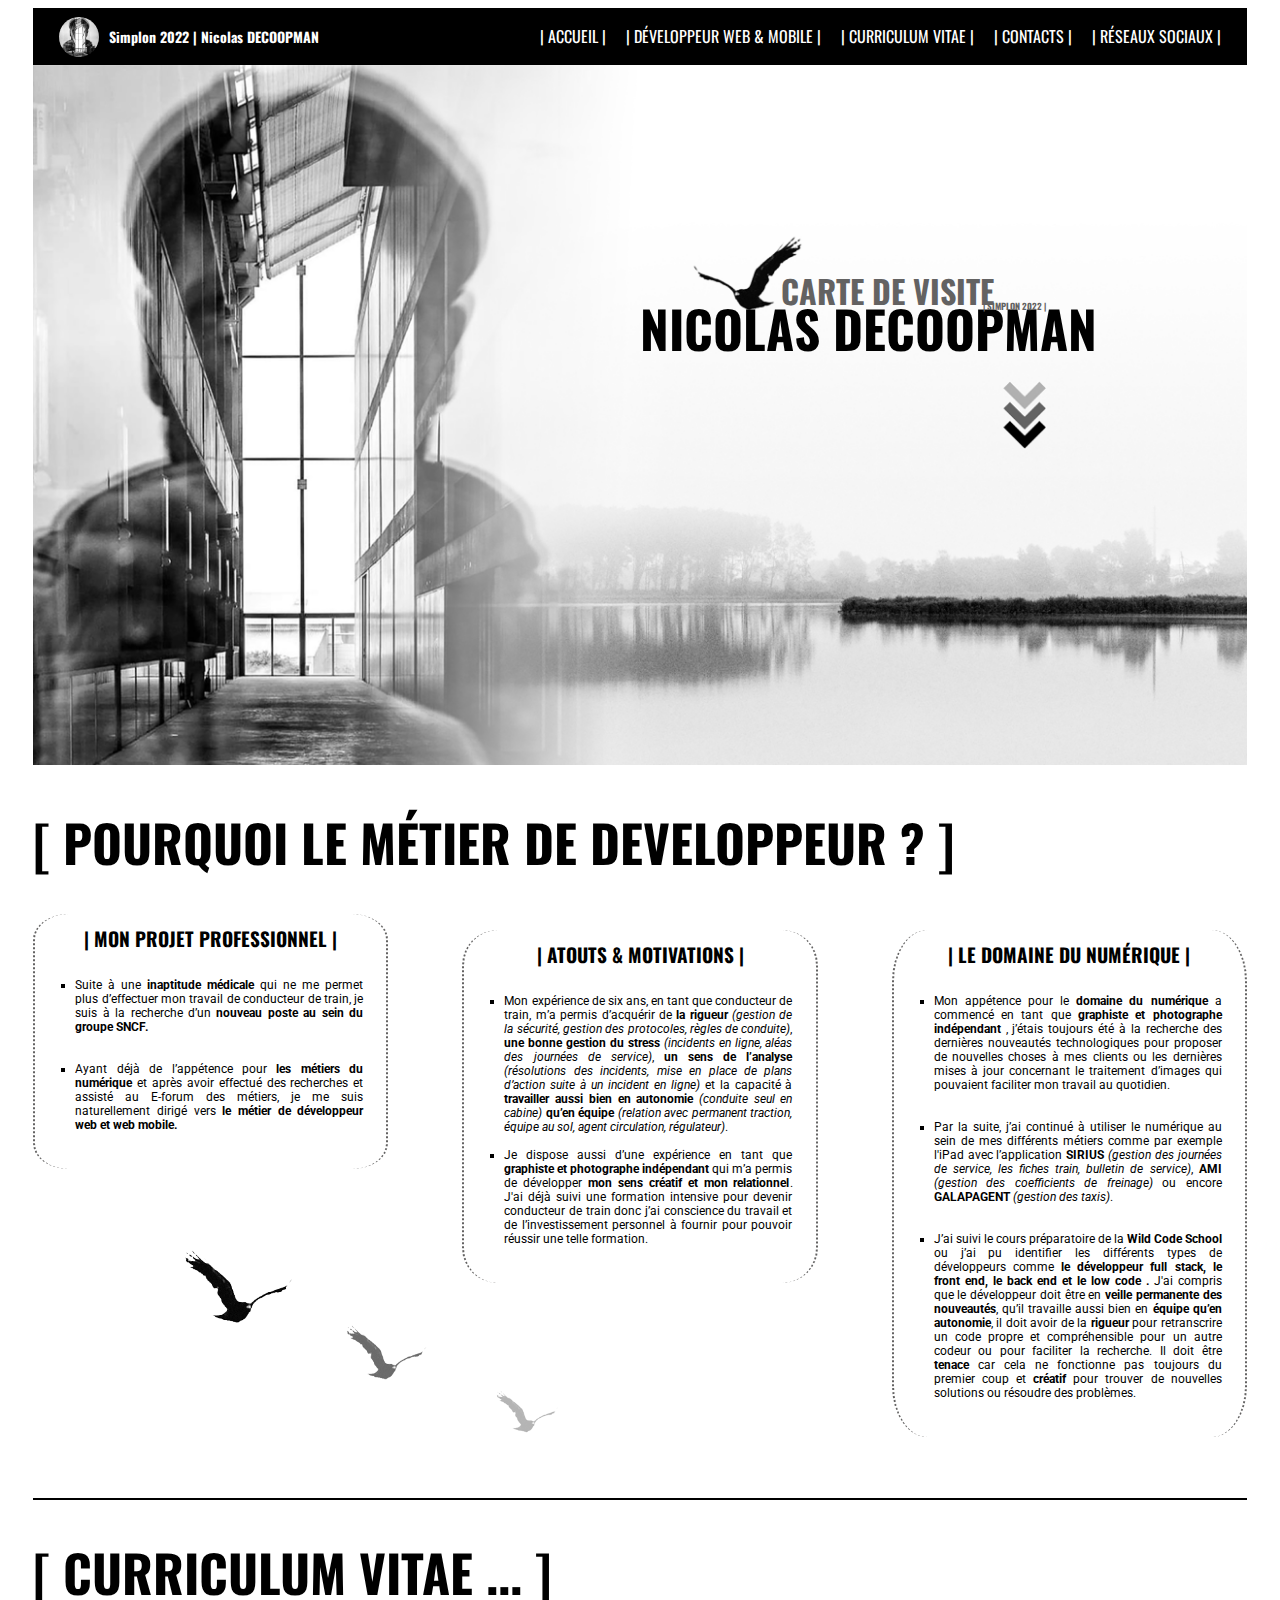
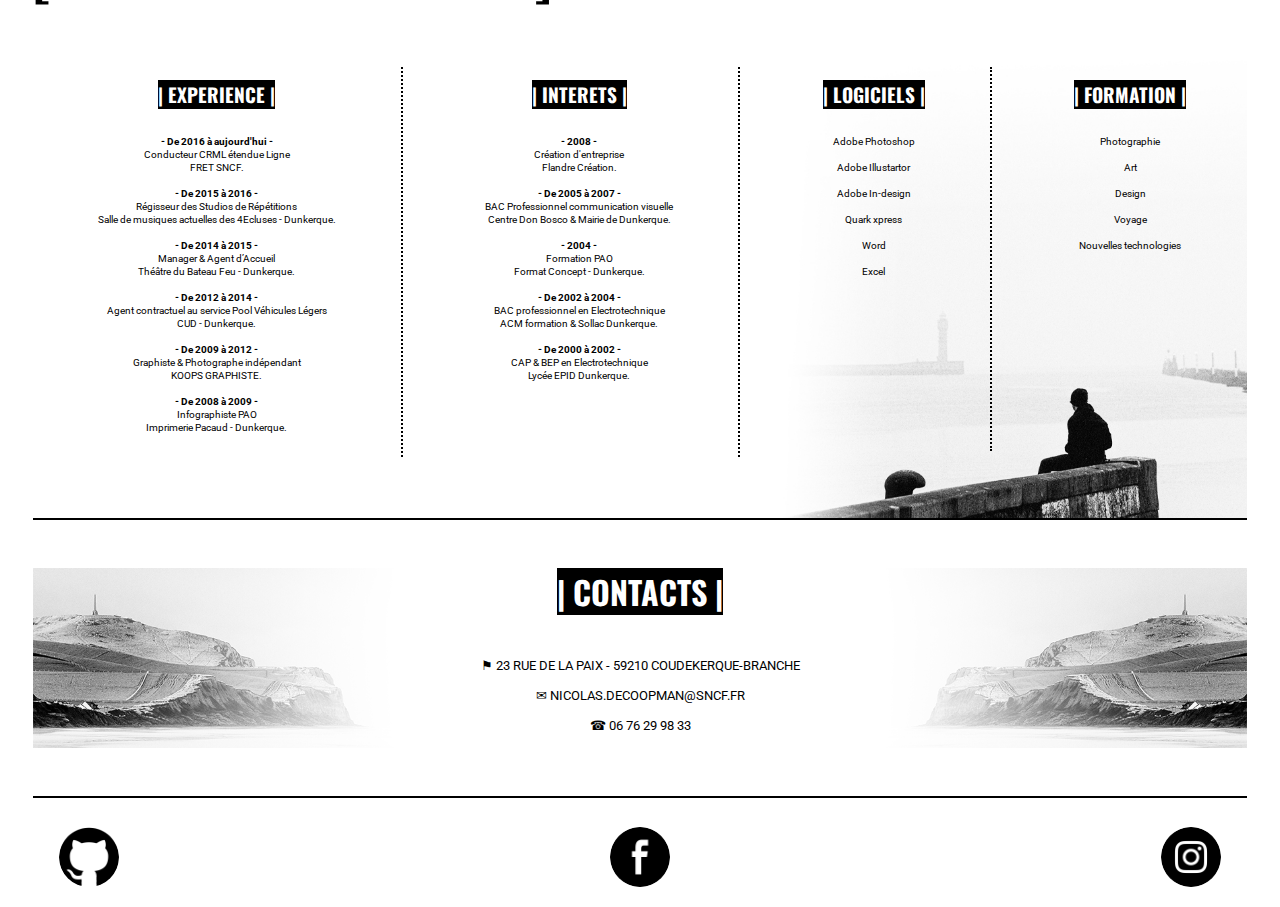
==== commit 72c0637d: "Add files via upload" ====
--- a/cdv.html
+++ b/cdv.html
@@ -130,26 +130,23 @@
 
         </section>
 
+
+        <section class="contacts">
+
+            <div id="contact"></div><!-- Lien contacts -->
+            
+            <h4><mark>| contacts |</mark></h4>
+    
+            <p class="textecontacts"> 
+                    &#9873; 23 rue de la Paix - 59210 COUDEKERQUE-BRANCHE<br><br>
+                    &#9993; nicolas.decoopman@sncf.fr<br><br>
+                    &#9742; 06 76 29 98 33<br><br>
+            </p> 
+
+        </section>  
+
     </section>
-   
 
-    <section class="contacts">
-      
-        <div class="carte">
-
-            <img src="pictures/carte.png" alt="photo de profil">
-        </div>
-
-        <div id="contact"></div><!-- Lien contacts -->
-        
-        <h1>| Contacts |</h1>
-
-        <p class="textecontacts"> 
-                &#9873; 23 rue de la Paix - 59210 COUDEKERQUE-BRANCHE<br><br>
-                &#9993; nicolas.decoopman@sncf.fr<br><br>
-                &#9742; 06 76 29 98 33<br><br>
-        </p> 
-    </section>  
 
     <footer>
             <div id="lien"> </div><!-- Lien réseaux -->
--- a/cvd-css.css
+++ b/cvd-css.css
@@ -223,9 +223,7 @@
 	
 }
 
-.Pageglobale .formationdev #tablette {/* Image oiseau dev responsive  */
-	display: none;
-}
+
 
 .Pageglobale .formationdev {
 	display: flex;
@@ -332,6 +330,7 @@
 	border-left: 2px dotted black;
 	display: inline-block;
 	height: auto;
+
 	margin-top: 2%;
 }
 
@@ -339,6 +338,7 @@
 	border-left: 2px dotted black;
 	display: inline-block;
 	height: auto;
+	
 	margin-top: 2%;
 }
 
@@ -367,9 +367,11 @@
 	max-height: auto;
 	text-align: center;
 	font-family: 'Roboto', sans-serif;
+	justify-content: left;
 	font-size: 0.8vw;
 	list-style-type: none;
-	border-spacing: 20%;
+	padding-right: 2%;
+	
 	
 }
 
@@ -378,9 +380,12 @@
 	max-height: auto;
 	text-align: center;
 	font-family: 'Roboto', sans-serif;
+	justify-content: left;
 	font-size: 0.8vw;
 	list-style-type: none;
-	border-spacing: 20%;
+	padding-right: 2%;
+	
+	
 }
 
 
@@ -389,9 +394,12 @@
 	max-height: auto;
 	text-align: center;
 	font-family: 'Roboto', sans-serif;
+	justify-content: left;
 	font-size: 0.8vw;
 	list-style-type: none;
-	border-spacing: 20%;
+	padding-right: 2%;
+	
+	
 }
 
 
@@ -400,85 +408,288 @@
 	max-height: auto;
 	text-align: center;
 	font-family: 'Roboto', sans-serif;
+	justify-content: center;
 	font-size: 0.8vw;
 	list-style-type: none;
-	border-spacing: 20%;
-}
-
-
-.contacts {
+	
+}
+
+.Pageglobale .contacts {
+	background-image: url(pictures/Photo3.png);
+	background-position: center;
+	background-repeat: no-repeat;
+	background-size: 100%;
+	margin-bottom: 4%;
+	margin-top: 4%;
+	
+}
+
+.Pageglobale .contacts h4 {
 	font-family: 'Oswald', sans-serif;
-	background-image: url(pictures/photo3.jpg); /* rajout image de fond contacts  */
-	background-position: left;
-	background-size: 110%;
-	background-repeat: no-repeat;	
-	margin-left: 2%;
-	margin-right: 2%;
-	margin-bottom: 2%;
-	margin-top: 2%;
-	height: 650px;
-	position: relative;
-	
+	font-size: 2.5vw;
+	text-transform: uppercase;	
+	text-align: center;
+	border-bottom: none;
+
 }	
 
 
-.contacts .carte img {
-	position: absolute;
-	width: 30%;
-	height: Auto;
-	left: 4em;
-	top: em;
-}
-
-
-.contacts h1 {
-	text-align: left;
-	font-family: 'Oswald', sans-serif;
+.Pageglobale .contacts .textecontacts {
+	text-align: center;
+	font-family: 'Roboto', sans-serif;
 	text-transform: uppercase;
-	position: absolute;
-	top: 25%;
-	left: 37%;
-	font-size: 200%; 
-	color: white;
-	
-}
-
-.contacts .textecontacts {
-	position: absolute;
-	top: 40%;
-	left: 37%;
-	font-family: 'Roboto', sans-serif;
-	font-size: 100%; 
-	color: white;
-	border-top: 1px solid white;
-	padding-top: 2%;
-}
+	font-size: 1vw; 
+	color: black;
+
+	
+}	
 
 
 
 footer #logos {
 	display: flex; /* Aligner les éléments sur une même ligne  */
-	justify-content: space-between;
+	justify-content: space-between ;
 	padding: 0% 2%; /* marge bord */
 	margin-left: 2%; 
 	margin-right: 2%;
 	list-style-type: none; /* Enlever les puces des listes */
-	margin-left: 20px;
-	font-size: 18px;
-	color: white;
 	border-top: 2px solid black;
-}
-
+	padding-top: 2%;
+	
+}
 
 footer #logos img {
+	
 	width: 60px;
 	height: 60px;
-	margin-top: 30%;
+	margin-top: 5%;
 	border-radius: 50%; /* arrondir image */
-	justify-content: space-between
-}
-
-
-
-
-
+	
+}	
+
+@media screen and (max-width: 1440px) {
+	
+	.Pageglobale header h4 {
+		font-size: 2.5vw;
+		top: 7em; /* décalage texte haut */
+		left: 24.4em; /* décalage texte avec h1*/
+	}
+	
+	
+	.Pageglobale header h6 {
+		font-size: 0.7vw;
+		top: 31em; /* décalage texte haut */
+		left: 109.7em; /* décalage texte avec h1*/
+	}
+
+	
+	.Pageglobale header h1 {
+		top: 5em; /* décalage texte haut */
+		font-size: 4vw;
+	}
+	
+	
+}
+
+@media screen and (max-width: 1024px) {
+	
+	.Pageglobale header h4 {
+		font-size: 2.5vw;
+		top: 7.5em; /* décalage texte haut */
+		left: 24.4em; /* décalage texte avec h1*/
+	}
+	
+	
+	.Pageglobale header h6 {
+		font-size: 0.7vw;
+		top: 32.3em; /* décalage texte haut */
+		left: 109.7em; /* décalage texte avec h1*/
+	}
+
+	
+	.Pageglobale header h1 {
+		top: 5.3em; /* décalage texte haut */
+		font-size: 4vw;
+	}
+	
+	nav .profile img {
+		width: 30px; /* Largeur image */
+		height: 30px; /* hauteur image */
+		border-radius: 50%; /* arrondir l'image */
+	}
+	
+	
+	nav #Simplon {
+		font-size: 12px; /*Taille simplon 2022*/
+	}
+	
+	nav #menu {
+		font-size: 14px; /* taille police */
+	}
+
+	footer #logos img {
+		width: 40px;
+		height: 40px;
+	}
+
+	.Pageglobale .cv {
+		padding-right: 10%;
+	}
+	
+
+	.Pageglobale .cv #separation3 {
+		height: 12em;
+	}
+
+
+	.Pageglobale .cv .texteexperience {
+		padding-right: 5%;
+		
+		
+	}
+	
+	.Pageglobale .cv .texteformation {
+		padding-right: 5%;
+		
+		
+	}
+	
+	
+	.Pageglobale .cv .textelogiciels {
+		padding-right: 5%;
+		
+		
+	}
+	
+	
+	.Pageglobale .cv .texteinterets {
+		padding-right: 5%;
+		
+	}
+
+}
+
+@media screen and (max-width: 768px) {
+	
+	.Pageglobale header h4 {
+		font-size: 2.5vw;
+		top: 7.5em; /* décalage texte haut */
+		left: 24.4em; /* décalage texte avec h1*/
+	}
+	
+	
+	.Pageglobale header h6 {
+		font-size: 0.7vw;
+		top: 32.3em; /* décalage texte haut */
+		left: 109.7em; /* décalage texte avec h1*/
+	}
+
+	
+	.Pageglobale header h1 {
+		top: 5.3em; /* décalage texte haut */
+		font-size: 4vw;
+	}
+	
+	nav .profile img {
+		width: 30px; /* Largeur image */
+		height: 30px; /* hauteur image */
+		border-radius: 50%; /* arrondir l'image */
+	}
+	
+	
+	nav #Simplon {
+		font-size: 10px; /*Taille simplon 2022*/
+	}
+	
+	nav #menu {
+		font-size: 10px; /* taille police */
+	}
+
+	footer #logos img {
+		width: 10px;
+		height: 10px;
+	}
+
+	.Pageglobale .cv {
+		padding-right: 10%;
+	}
+	
+
+	.Pageglobale .cv #separation3 {
+		height: 9em;
+	}
+
+
+	.Pageglobale .cv .texteexperience {
+		padding-right: 5%;
+	}
+	
+	.Pageglobale .cv .texteformation {
+		padding-right: 5%;
+	}
+	
+	
+	.Pageglobale .cv .textelogiciels {
+		padding-right: 5%;
+	}
+	
+	
+	.Pageglobale .cv .texteinterets {
+		padding-right: 5%;
+		
+	}
+
+	.Pageglobale .cv {
+		display: flex;
+		justify-content: center;
+		height: auto;
+		border-bottom: 2px solid black;
+		background-color: white;
+		padding-right: 5%;
+		padding-left: 0%;
+		padding-bottom: 5%;
+	}
+}
+
+@media screen and (max-width: 425px) {
+	nav {
+		justify-content: center; /* élements étirés sur l'ensemble de largeur  */
+	}
+	
+	nav .profile img {
+		width: 20px; /* Largeur image */
+		height: 20px; /* hauteur image */
+		border-radius: 50%; /* arrondir l'image */
+	}
+	
+	nav #Simplon {
+		font-size: 10px; /*Taille simplon 2022*/
+		
+	}
+	
+	nav #menu {
+		display: none;
+	}
+	
+	
+	.Pageglobale header h4 {
+		font-size: 2.5vw;
+		top: 9em; /* décalage texte haut */
+		left: 24.3em; /* décalage texte avec h1*/
+	}
+	
+	
+	.Pageglobale header h6 {
+		font-size: 0.7vw;
+		top: 38em; /* décalage texte haut */
+		left: 109.4em; /* décalage texte avec h1*/
+	}
+	
+	
+	.Pageglobale header h1 {
+		top: 6.2em; /* décalage texte haut */
+		font-size: 4vw;
+	}
+	
+	
+}
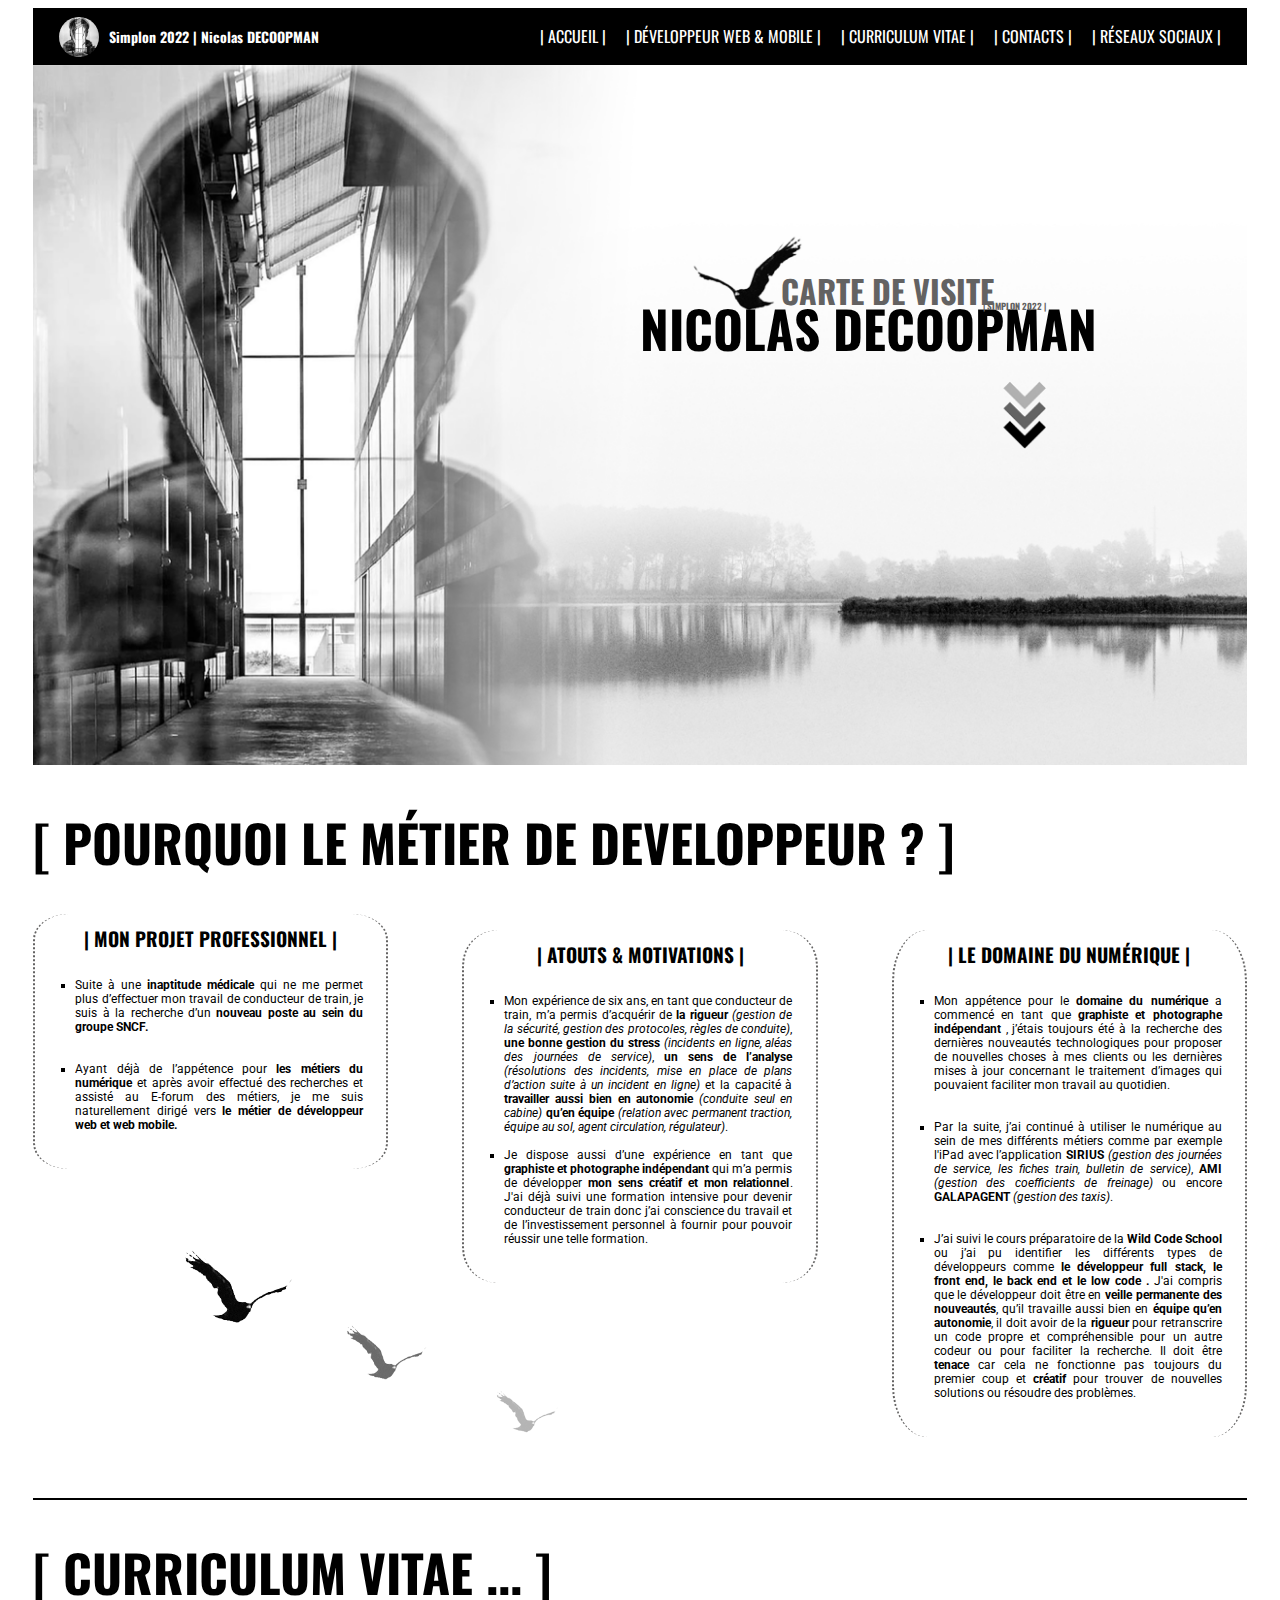
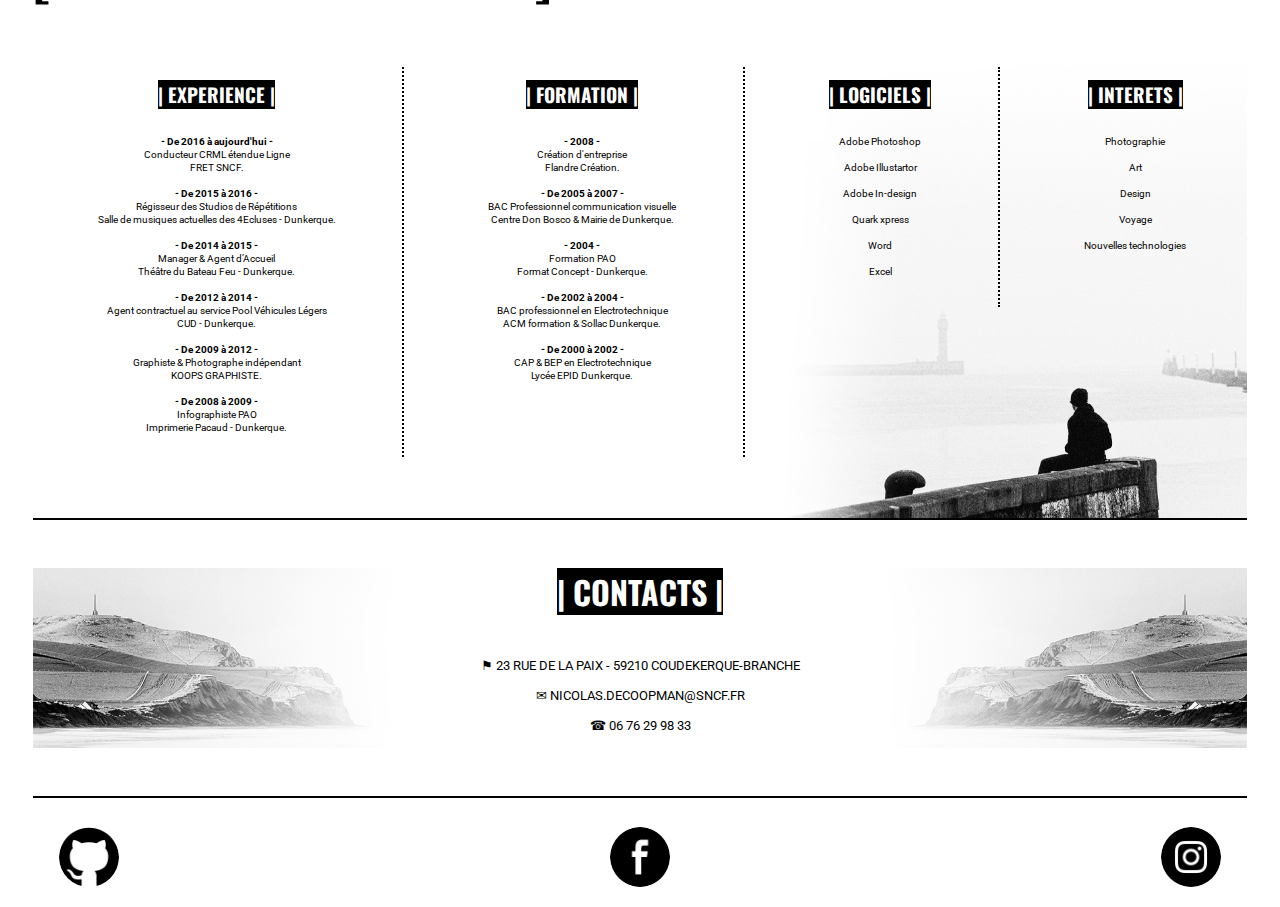
==== commit 22601d7b: "Add files via upload" ====
--- a/cdv.html
+++ b/cdv.html
@@ -3,7 +3,7 @@
     <head > 
         <div id="top"> </div><!-- Lien accueil -->
         <meta charset="utf-8" /><!-- Encodage caractère spéciaux -->
-        <meta name="viewport" content="width=device-width, initial-scale=1, maximum-scale=1, user-scalable=no"><!-- Adapter la page au format Mobile -->
+        <meta name="viewport" content="width=device-width, initial-scale=1.O"><!-- Adapter la page au format Mobile -->
         <link rel="stylesheet" href="cvd-css.css" /><!-- Lien fichier CSS -->
         <title >Carte de Visite | Nicolas DECOOPMAN |</title><!-- titre de la page (onglet navigateur) -->
     </head>
@@ -96,7 +96,7 @@
             <span id="separation1"></span><!-- trait de séparation  -->
 
                 <ul class="texteformation"> 
-                    <h4> <mark>| INTERETS |</mark></h4> 
+                    <h4> <mark>| FORMATION |</mark></h4> 
                     <li><strong>- 2008 - </strong><br> Création d'entreprise <br> Flandre Création.<br><br></li>
                     <li><strong>- De 2005 à 2007 - </strong><br> BAC Professionnel communication visuelle <br> Centre Don Bosco & Mairie de Dunkerque.<br><br></li>
                     <li><strong>- 2004 - </strong><br> Formation PAO <br> Format Concept - Dunkerque.<br><br></li>
@@ -119,7 +119,7 @@
             <span id="separation3"></span><!-- trait de séparation  --> 
 
                 <ul class="texteinterets">  
-                    <h4><mark>| FORMATION |</mark></h4> 
+                    <h4><mark>| INTERETS |</mark></h4> 
                     <li>Photographie<br><br></li>
                     <li>Art<br><br></li>
                     <li>Design<br><br></li>
--- a/cvd-css.css
+++ b/cvd-css.css
@@ -487,11 +487,14 @@
 		top: 5em; /* décalage texte haut */
 		font-size: 4vw;
 	}
-	
-	
-}
-
-@media screen and (max-width: 1024px) {
+
+	.Pageglobale .cv #separation3 {
+		height: 15em;
+	}
+	
+}
+
+@media screen and (min-width: 967px) and (max-width:1053px) {
 	
 	.Pageglobale header h4 {
 		font-size: 2.5vw;
@@ -532,6 +535,7 @@
 		height: 40px;
 	}
 
+
 	.Pageglobale .cv {
 		padding-right: 10%;
 	}
@@ -543,50 +547,51 @@
 
 
 	.Pageglobale .cv .texteexperience {
-		padding-right: 5%;
+		padding-right: 3%;
 		
 		
 	}
 	
 	.Pageglobale .cv .texteformation {
-		padding-right: 5%;
+		padding-right: 3%;
 		
 		
 	}
 	
 	
 	.Pageglobale .cv .textelogiciels {
-		padding-right: 5%;
+		padding-right: 3%;
 		
 		
 	}
 	
 	
 	.Pageglobale .cv .texteinterets {
-		padding-right: 5%;
-		
-	}
-
-}
-
-@media screen and (max-width: 768px) {
+		padding-right: 3%;
+		
+	}
+
+}
+
+
+@media screen and (min-width: 800px)  and (max-width: 966px){
 	
 	.Pageglobale header h4 {
 		font-size: 2.5vw;
-		top: 7.5em; /* décalage texte haut */
+		top: 7.3em; /* décalage texte haut */
 		left: 24.4em; /* décalage texte avec h1*/
 	}
 	
 	
 	.Pageglobale header h6 {
 		font-size: 0.7vw;
-		top: 32.3em; /* décalage texte haut */
+		top: 31,9em; /* décalage texte haut */
 		left: 109.7em; /* décalage texte avec h1*/
 	}
 
 	
 	.Pageglobale header h1 {
-		top: 5.3em; /* décalage texte haut */
+		top: 5.1em; /* décalage texte haut */
 		font-size: 4vw;
 	}
 	
@@ -602,58 +607,131 @@
 	}
 	
 	nav #menu {
-		font-size: 10px; /* taille police */
+		font-size: 11px; /* taille police */
 	}
 
 	footer #logos img {
-		width: 10px;
-		height: 10px;
-	}
-
-	.Pageglobale .cv {
-		padding-right: 10%;
-	}
-	
+		width: 30px;
+		height: 30px;
+	}
+
+
+	.Pageglobale .formationdev h4 {
+		font-size: 2vw;
+	}
+	
+	
+	.Pageglobale .formationdev .projetpro {
+		font-size: 1vw;
+		max-width: 22em;
+	}
+	
+	.Pageglobale .formationdev .atoutsetmotivations {
+		max-width: 22em;
+		font-size: 1vw;
+	}
+	
+	
+	.Pageglobale .formationdev .domainenumerique {
+		max-width: 22em;
+		font-size: 1vw;
+	}
+
+	
+	.Pageglobale .cv h4 {
+		font-size: 2.3vw;
+	}
+
+
+	.Pageglobale .cv #separation1 {
+		display: none;
+	}
+
+	.Pageglobale .cv #separation2 {
+		display: none;
+	}
+
 
 	.Pageglobale .cv #separation3 {
-		height: 9em;
+		display: none;
 	}
 
 
 	.Pageglobale .cv .texteexperience {
-		padding-right: 5%;
+		font-size: 1vw;
+		list-style-type: none;
+		padding-right: 0%;
+		
+		
 	}
 	
 	.Pageglobale .cv .texteformation {
-		padding-right: 5%;
+		font-size: 1vw;
+		padding-right: 0%;
 	}
 	
 	
 	.Pageglobale .cv .textelogiciels {
-		padding-right: 5%;
+		font-size: 1vw;
+		padding-right: 0%;
+		
+		
 	}
 	
 	
 	.Pageglobale .cv .texteinterets {
-		padding-right: 5%;
-		
-	}
-
-	.Pageglobale .cv {
-		display: flex;
-		justify-content: center;
-		height: auto;
-		border-bottom: 2px solid black;
-		background-color: white;
-		padding-right: 5%;
-		padding-left: 0%;
-		padding-bottom: 5%;
-	}
-}
-
-@media screen and (max-width: 425px) {
+		font-size: 1vw;
+		padding-right: 2%;
+	}
+	
+	
+	.Pageglobale .contacts h4 {
+		font-family: 'Oswald', sans-serif;
+		font-size: 2.5vw;
+		text-transform: uppercase;	
+		text-align: center;
+		border-bottom: none;
+	
+	}	
+	
+	
+	.Pageglobale .contacts .textecontacts {
+		text-align: center;
+		font-family: 'Roboto', sans-serif;
+		text-transform: uppercase;
+		font-size: 1vw; 
+		color: black;
+	
+		
+	}	
+	
+
+
+
+
+}
+
+@media screen and (min-width: 680px)  and (max-width: 799px){
 	nav {
 		justify-content: center; /* élements étirés sur l'ensemble de largeur  */
+	}
+	.Pageglobale header h4 {
+		font-size: 2.5vw;
+		top: 7.2em; /* décalage texte haut */
+		left: 24.4em; /* décalage texte avec h1*/
+	}
+	
+	
+	.Pageglobale header h6 {
+		font-size: 0.7vw;
+		top: 31.2em; /* décalage texte haut */
+		left: 109.7em; /* décalage texte avec h1*/
+	}
+
+	
+	.Pageglobale header h1 {
+		top: 5.2em; /* décalage texte haut */
+		font-size: 4vw;
 	}
 	
 	nav .profile img {
@@ -662,34 +740,749 @@
 		border-radius: 50%; /* arrondir l'image */
 	}
 	
+	
 	nav #Simplon {
 		font-size: 10px; /*Taille simplon 2022*/
-		
 	}
 	
 	nav #menu {
 		display: none;
 	}
-	
-	
+
+	footer #logos img {
+		width: 20px;
+		height: 20px;
+	}
+	
+	.Pageglobale h1 { /* titre h1 de la page "pourquoi dev et CV */
+	font-size: 5vw;
+	}
+
+
+
+	.Pageglobale .formationdev  { 
+	background-image: none;
+	
+	}
+
+
+
+	.Pageglobale .formationdev #bordure1 {
+		height: auto;
+		border-right: 0px dotted #636262;
+		border-left: 0px dotted #636262;
+	}
+	
+	.Pageglobale .formationdev #bordure2 {
+		height: auto;
+		margin-top: 1em;
+		border-right: 0px dotted #636262;
+		border-left: 0px dotted #636262;
+	}
+	
+	.Pageglobale .formationdev #bordure3 {
+		height: auto;
+		margin-top: 1em;
+		border-right: 0px dotted #636262;
+		border-left: 0px dotted #636262;
+	}
+
+	.Pageglobale .formationdev h4 {
+		font-size: 3.5vw;
+	}
+	
+	
+	.Pageglobale .formationdev .projetpro {
+		font-size: 2vw;
+		max-width: auto;
+	}
+	
+	.Pageglobale .formationdev .atoutsetmotivations {
+		max-width: auto;
+		font-size: 2vw;
+	}
+	
+	
+	.Pageglobale .formationdev .domainenumerique {
+		max-width: auto;
+		font-size: 2vw;
+	}
+
+	.Pageglobale .formationdev {
+		justify-content: center;
+		border-bottom: 1px solid black;
+		padding-bottom: 5%;
+	}
+
+
+	.Pageglobale .cv {
+		justify-content: center;
+		height: auto;
+		max-width: auto;
+		border-bottom: 1px solid black;
+		background-color: white;
+		padding-right: 5%;
+		padding-left: 2%;
+		padding-bottom: 5%;
+		background-image: none;
+	}
+	
+	.Pageglobale .cv h4 {
+		font-size: 3vw;
+	}
+
+
+	.Pageglobale .cv #separation1 {
+		display: none;
+	}
+
+	.Pageglobale .cv #separation2 {
+		display: none;
+	}
+
+
+	.Pageglobale .cv #separation3 {
+		display: none;
+	}
+
+
+	.Pageglobale .cv .texteexperience {
+		font-size: 2vw;
+		list-style-type: none;
+		padding-right: 0%;
+		
+		
+	}
+	
+	.Pageglobale .cv .texteformation {
+		font-size: 2vw;
+		padding-right: 0%;
+		margin-right: 20%;
+		margin-left: 20%;
+	}
+	
+	
+	.Pageglobale .cv .textelogiciels {
+		font-size: 2vw;
+		padding-right: 0%;
+		margin-right: 30%;
+		margin-left: 30%;
+	}
+	
+	
+	.Pageglobale .cv .texteinterets {
+		font-size: 2vw;
+		padding-right: 0%;
+	}
+	
+	
+
+	.Pageglobale .contacts {
+		background-image: none;
+		background-color: black;
+	}
+	
+	.Pageglobale .contacts h4 {
+		font-size: 3vw;
+		padding-top: 3%;
+	
+	}	
+	
+	
+	.Pageglobale .contacts .textecontacts {
+		font-size: 1.5vw; 
+		color: white;
+		padding-bottom: 4%;
+	
+		
+	}	
+
+	footer #logos {
+		border-top: 1px solid black;
+		
+	}
+
+
+}
+
+
+@media screen and (min-width: 521px)  and (max-width: 679px){
+	nav {
+		justify-content: center; /* élements étirés sur l'ensemble de largeur  */
+	}
 	.Pageglobale header h4 {
 		font-size: 2.5vw;
-		top: 9em; /* décalage texte haut */
-		left: 24.3em; /* décalage texte avec h1*/
+		top: 8em; /* décalage texte haut */
+		left: 24.4em; /* décalage texte avec h1*/
 	}
 	
 	
 	.Pageglobale header h6 {
 		font-size: 0.7vw;
-		top: 38em; /* décalage texte haut */
-		left: 109.4em; /* décalage texte avec h1*/
-	}
-	
+		top: 34.5em; /* décalage texte haut */
+		left: 109.7em; /* décalage texte avec h1*/
+	}
+
 	
 	.Pageglobale header h1 {
-		top: 6.2em; /* décalage texte haut */
+		top: 5.7em; /* décalage texte haut */
 		font-size: 4vw;
 	}
 	
-	
-}
+	nav .profile img {
+		width: 20px; /* Largeur image */
+		height: 20px; /* hauteur image */
+		border-radius: 50%; /* arrondir l'image */
+	}
+	
+	
+	nav #Simplon {
+		font-size: 10px; /*Taille simplon 2022*/
+	}
+	
+	nav #menu {
+		display: none;
+	}
+
+	footer #logos img {
+		width: 20px;
+		height: 20px;
+	}
+	
+	.Pageglobale h1 { /* titre h1 de la page "pourquoi dev et CV */
+	font-size: 5vw;
+	}
+
+
+
+	.Pageglobale .formationdev  { 
+	background-image: none;
+	
+	}
+
+
+
+	.Pageglobale .formationdev #bordure1 {
+		height: auto;
+		border-right: 0px dotted #636262;
+		border-left: 0px dotted #636262;
+	}
+	
+	.Pageglobale .formationdev #bordure2 {
+		height: auto;
+		margin-top: 1em;
+		border-right: 0px dotted #636262;
+		border-left: 0px dotted #636262;
+	}
+	
+	.Pageglobale .formationdev #bordure3 {
+		height: auto;
+		margin-top: 1em;
+		border-right: 0px dotted #636262;
+		border-left: 0px dotted #636262;
+	}
+
+	.Pageglobale .formationdev h4 {
+		font-size: 3.5vw;
+	}
+	
+	
+	.Pageglobale .formationdev .projetpro {
+		font-size: 2vw;
+		max-width: auto;
+	}
+	
+	.Pageglobale .formationdev .atoutsetmotivations {
+		max-width: auto;
+		font-size: 2vw;
+	}
+	
+	
+	.Pageglobale .formationdev .domainenumerique {
+		max-width: auto;
+		font-size: 2vw;
+	}
+
+	.Pageglobale .formationdev {
+		justify-content: center;
+		border-bottom: 1px solid black;
+		padding-bottom: 5%;
+	}
+
+
+	.Pageglobale .cv {
+		justify-content: center;
+		height: auto;
+		max-width: auto;
+		border-bottom: 1px solid black;
+		background-color: white;
+		padding-right: 5%;
+		padding-left: 2%;
+		padding-bottom: 5%;
+		background-image: none;
+	}
+	
+	.Pageglobale .cv h4 {
+		font-size: 3vw;
+	}
+
+
+	.Pageglobale .cv #separation1 {
+		display: none;
+	}
+
+	.Pageglobale .cv #separation2 {
+		display: none;
+	}
+
+
+	.Pageglobale .cv #separation3 {
+		display: none;
+	}
+
+
+	.Pageglobale .cv .texteexperience {
+		font-size: 2vw;
+		list-style-type: none;
+		padding-right: 0%;
+		
+		
+	}
+	
+	.Pageglobale .cv .texteformation {
+		font-size: 2vw;
+		padding-right: 0%;
+		margin-right: 20%;
+		margin-left: 20%;
+	}
+	
+	
+	.Pageglobale .cv .textelogiciels {
+		font-size: 2vw;
+		padding-right: 0%;
+		margin-right: 30%;
+		margin-left: 30%;
+	}
+	
+	
+	.Pageglobale .cv .texteinterets {
+		font-size: 2vw;
+		padding-right: 0%;
+	}
+	
+	
+
+	.Pageglobale .contacts {
+		background-image: none;
+		background-color: black;
+	}
+	
+	.Pageglobale .contacts h4 {
+		font-size: 3vw;
+		padding-top: 3%;
+	
+	}	
+	
+	
+	.Pageglobale .contacts .textecontacts {
+		font-size: 1.5vw; 
+		color: white;
+		padding-bottom: 4%;
+	
+		
+	}	
+
+	footer #logos {
+		border-top: 1px solid black;
+		
+	}
+
+
+}
+
+
+@media screen and (min-width: 420px)  and (max-width : 520px){
+	nav {
+		justify-content: center; /* élements étirés sur l'ensemble de largeur  */
+	}
+	.Pageglobale header h4 {
+		font-size: 2.5vw;
+		top: 8.5em; /* décalage texte haut */
+		left: 24.4em; /* décalage texte avec h1*/
+	}
+	
+	
+	.Pageglobale header h6 {
+		display: none;
+	}
+
+	
+	.Pageglobale header h1 {
+		top: 6em; /* décalage texte haut */
+		font-size: 4vw;
+	}
+	
+	nav .profile img {
+		width: 20px; /* Largeur image */
+		height: 20px; /* hauteur image */
+		border-radius: 50%; /* arrondir l'image */
+	}
+	
+	
+	nav #Simplon {
+		font-size: 10px; /*Taille simplon 2022*/
+	}
+	
+	nav #menu {
+		display: none;
+	}
+
+	footer #logos img {
+		width: 20px;
+		height: 20px;
+	}
+	
+	.Pageglobale h1 { /* titre h1 de la page "pourquoi dev et CV */
+	font-size: 5vw;
+	}
+
+
+
+	.Pageglobale .formationdev  { 
+	background-image: none;
+	
+	}
+
+
+
+	.Pageglobale .formationdev #bordure1 {
+		height: auto;
+		border-right: 0px dotted #636262;
+		border-left: 0px dotted #636262;
+	}
+	
+	.Pageglobale .formationdev #bordure2 {
+		height: auto;
+		margin-top: 1em;
+		border-right: 0px dotted #636262;
+		border-left: 0px dotted #636262;
+	}
+	
+	.Pageglobale .formationdev #bordure3 {
+		height: auto;
+		margin-top: 1em;
+		border-right: 0px dotted #636262;
+		border-left: 0px dotted #636262;
+	}
+
+	.Pageglobale .formationdev h4 {
+		font-size: 3.5vw;
+	}
+	
+	
+	.Pageglobale .formationdev .projetpro {
+		font-size: 2vw;
+		max-width: auto;
+	}
+	
+	.Pageglobale .formationdev .atoutsetmotivations {
+		max-width: auto;
+		font-size: 2vw;
+	}
+	
+	
+	.Pageglobale .formationdev .domainenumerique {
+		max-width: auto;
+		font-size: 2vw;
+	}
+
+	.Pageglobale .formationdev {
+		justify-content: center;
+		border-bottom: 1px solid black;
+		padding-bottom: 5%;
+	}
+
+
+	.Pageglobale .cv {
+		justify-content: center;
+		height: auto;
+		max-width: auto;
+		border-bottom: 1px solid black;
+		background-color: white;
+		padding-right: 5%;
+		padding-left: 2%;
+		padding-bottom: 5%;
+		background-image: none;
+	}
+	
+	.Pageglobale .cv h4 {
+		font-size: 3vw;
+	}
+
+
+	.Pageglobale .cv #separation1 {
+		display: none;
+	}
+
+	.Pageglobale .cv #separation2 {
+		display: none;
+	}
+
+
+	.Pageglobale .cv #separation3 {
+		display: none;
+	}
+
+
+	.Pageglobale .cv .texteexperience {
+		font-size: 2vw;
+		list-style-type: none;
+		padding-right: 0%;
+		
+		
+	}
+	
+	.Pageglobale .cv .texteformation {
+		font-size: 2vw;
+		padding-right: 0%;
+		margin-right: 20%;
+		margin-left: 20%;
+	}
+	
+	
+	.Pageglobale .cv .textelogiciels {
+		font-size: 2vw;
+		padding-right: 0%;
+		margin-right: 20%;
+		margin-left: 20%;
+	}
+	
+	
+	.Pageglobale .cv .texteinterets {
+		font-size: 2vw;
+		padding-right: 0%;
+	}
+	
+	
+
+	.Pageglobale .contacts {
+		background-image: none;
+		background-color: black;
+	}
+	
+	.Pageglobale .contacts h4 {
+		font-size: 3vw;
+		padding-top: 3%;
+	
+	}	
+	
+	
+	.Pageglobale .contacts .textecontacts {
+		font-size: 1.5vw; 
+		color: white;
+		padding-bottom: 4%;
+	
+		
+	}	
+
+	footer #logos {
+		border-top: 1px solid black;
+		
+	}
+
+
+}
+
+
+@media screen and (min-width: 320px)  and (max-width: 419px){
+	nav {
+		justify-content: center; /* élements étirés sur l'ensemble de largeur  */
+	}
+	.Pageglobale header h4 {
+		font-size: 2.5vw;
+		top: 9.8em; /* décalage texte haut */
+		left: 24.4em; /* décalage texte avec h1*/
+	}
+	
+	
+	.Pageglobale header h6 {
+		display: none;
+	}
+
+	
+	.Pageglobale header h1 {
+		top: 6.8em; /* décalage texte haut */
+		font-size: 4vw;
+	}
+	
+	nav .profile img {
+		width: 20px; /* Largeur image */
+		height: 20px; /* hauteur image */
+		border-radius: 50%; /* arrondir l'image */
+	}
+	
+	
+	nav #Simplon {
+		font-size: 10px; /*Taille simplon 2022*/
+	}
+	
+	nav #menu {
+		display: none;
+	}
+
+	footer #logos img {
+		width: 20px;
+		height: 20px;
+	}
+	
+	.Pageglobale h1 { /* titre h1 de la page "pourquoi dev et CV */
+	font-size: 5vw;
+	}
+
+
+
+	.Pageglobale .formationdev  { 
+	background-image: none;
+	
+	}
+
+
+
+	.Pageglobale .formationdev #bordure1 {
+		height: auto;
+		border-right: 0px dotted #636262;
+		border-left: 0px dotted #636262;
+	}
+	
+	.Pageglobale .formationdev #bordure2 {
+		height: auto;
+		margin-top: 1em;
+		border-right: 0px dotted #636262;
+		border-left: 0px dotted #636262;
+	}
+	
+	.Pageglobale .formationdev #bordure3 {
+		height: auto;
+		margin-top: 1em;
+		border-right: 0px dotted #636262;
+		border-left: 0px dotted #636262;
+	}
+
+	.Pageglobale .formationdev h4 {
+		font-size: 3.5vw;
+	}
+	
+	
+	.Pageglobale .formationdev .projetpro {
+		font-size: 2vw;
+		max-width: auto;
+	}
+	
+	.Pageglobale .formationdev .atoutsetmotivations {
+		max-width: auto;
+		font-size: 2vw;
+	}
+	
+	
+	.Pageglobale .formationdev .domainenumerique {
+		max-width: auto;
+		font-size: 2vw;
+	}
+
+	.Pageglobale .formationdev {
+		justify-content: center;
+		border-bottom: 1px solid black;
+		padding-bottom: 5%;
+	}
+
+
+	.Pageglobale .cv {
+		justify-content: center;
+		height: auto;
+		max-width: auto;
+		border-bottom: 1px solid black;
+		background-color: white;
+		padding-right: 5%;
+		padding-left: 2%;
+		padding-bottom: 5%;
+		background-image: none;
+	}
+	
+	.Pageglobale .cv h4 {
+		font-size: 3vw;
+	}
+
+
+	.Pageglobale .cv #separation1 {
+		display: none;
+	}
+
+	.Pageglobale .cv #separation2 {
+		display: none;
+	}
+
+
+	.Pageglobale .cv #separation3 {
+		display: none;
+	}
+
+
+	.Pageglobale .cv .texteexperience {
+		font-size: 2vw;
+		list-style-type: none;
+		padding-right: 0%;
+		
+		
+	}
+	
+	.Pageglobale .cv .texteformation {
+		font-size: 2vw;
+		padding-right: 0%;
+		margin-right: 20%;
+		margin-left: 20%;
+	}
+	
+	
+	.Pageglobale .cv .textelogiciels {
+		font-size: 2vw;
+		padding-right: 0%;
+		margin-right: 20%;
+		margin-left: 20%;
+	}
+	
+	
+	.Pageglobale .cv .texteinterets {
+		font-size: 2vw;
+		padding-right: 0%;
+	}
+	
+	
+
+	.Pageglobale .contacts {
+		background-image: none;
+		background-color: black;
+	}
+	
+	.Pageglobale .contacts h4 {
+		font-size: 3vw;
+		padding-top: 3%;
+	
+	}	
+	
+	
+	.Pageglobale .contacts .textecontacts {
+		font-size: 1.5vw; 
+		color: white;
+		padding-bottom: 4%;
+	
+		
+	}	
+
+	footer #logos {
+		border-top: 1px solid black;
+		
+	}
+
+
+}
+
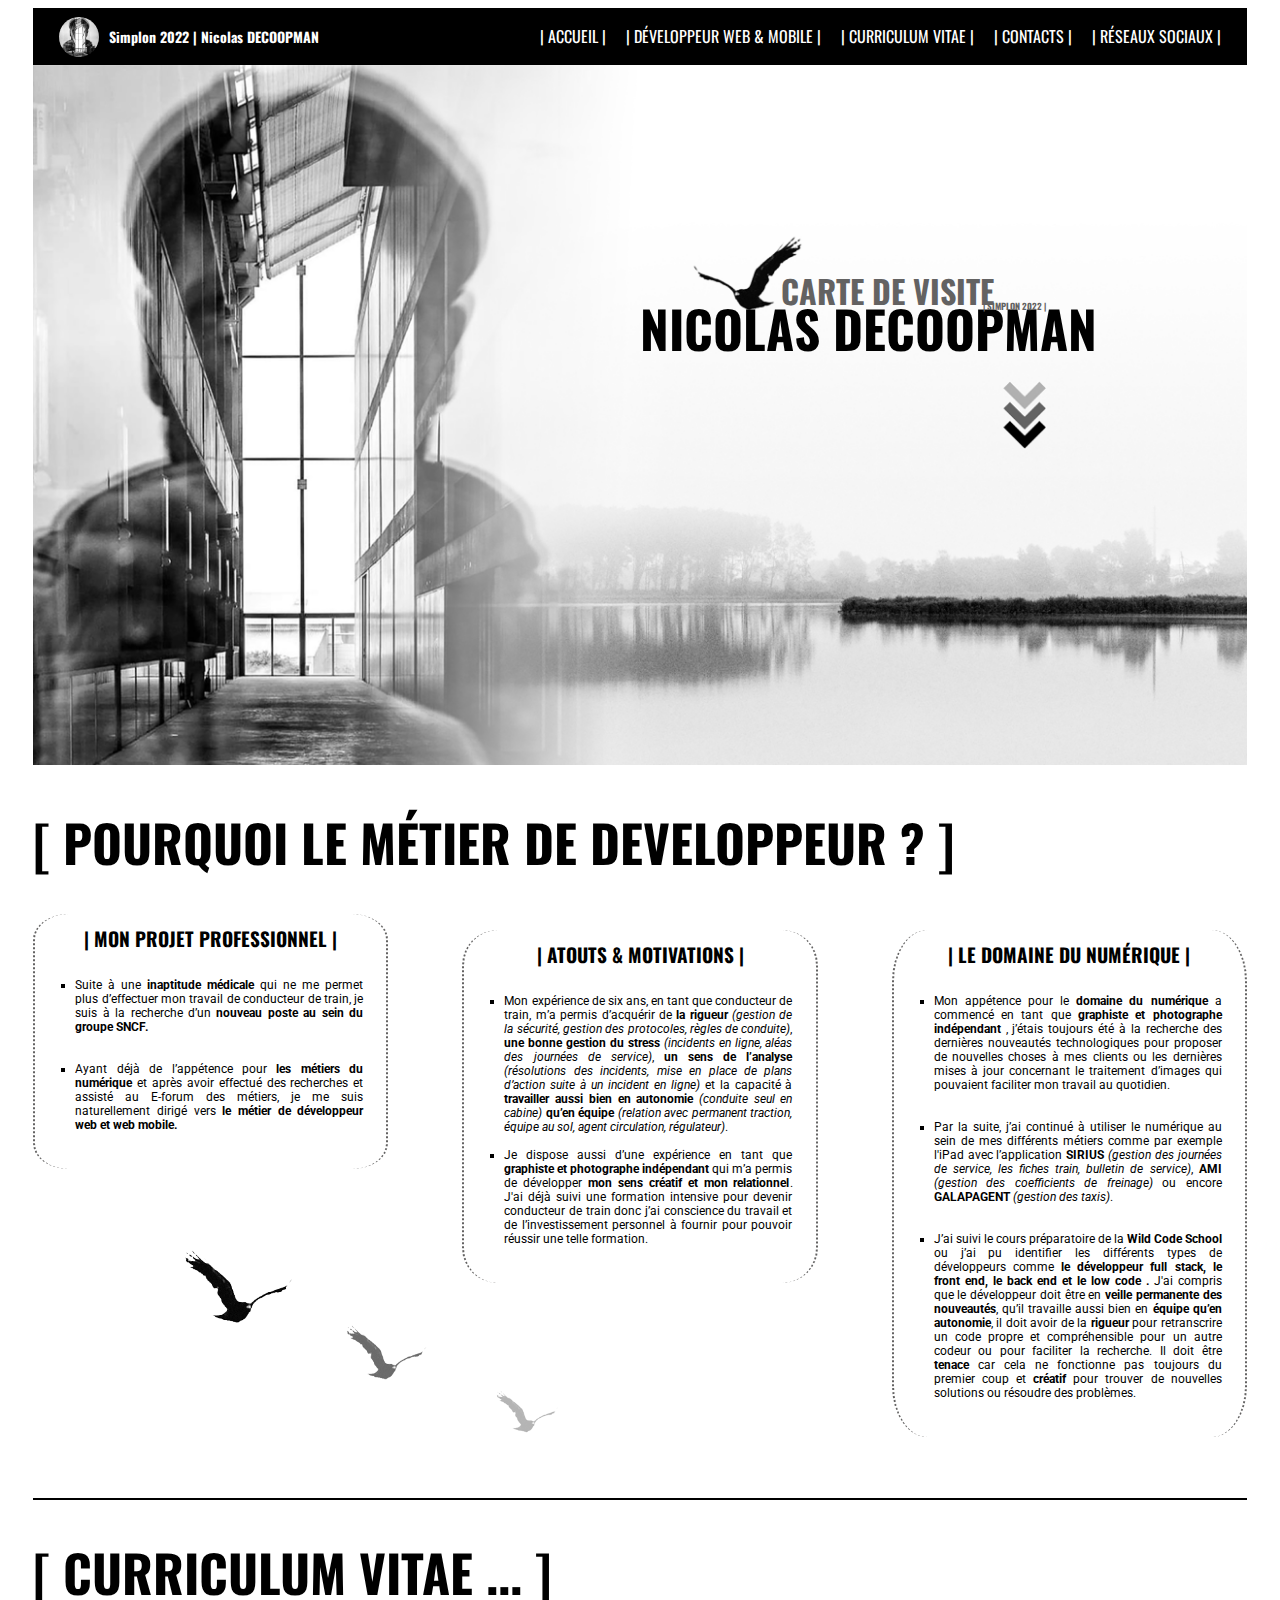
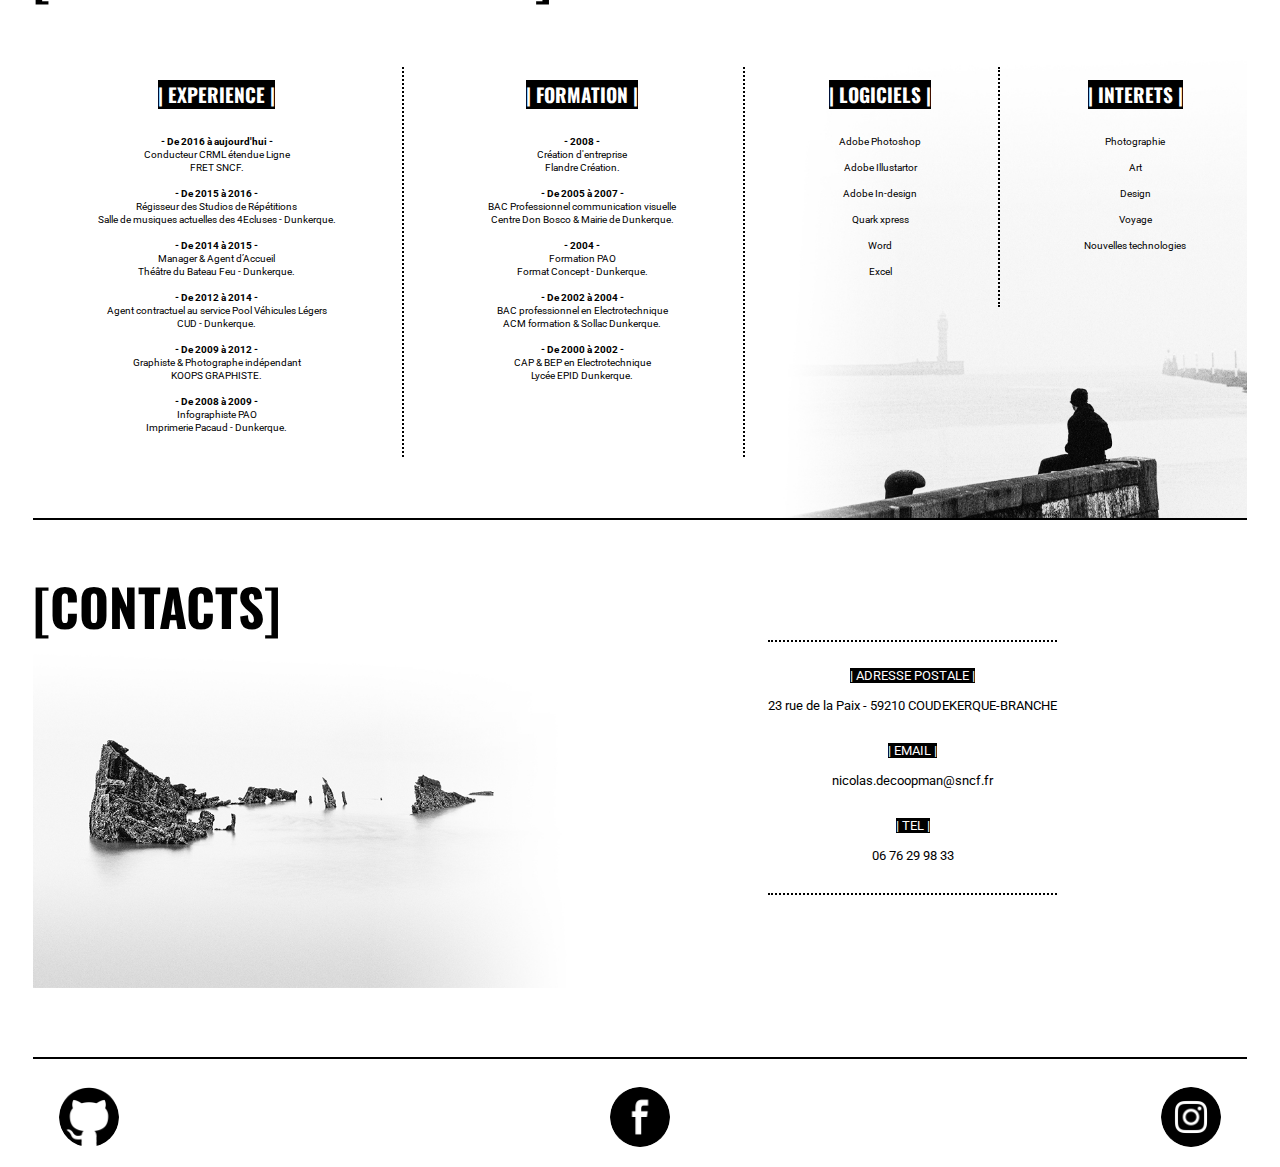
==== commit c5c2c151: "Add files via upload" ====
--- a/cdv.html
+++ b/cdv.html
@@ -135,12 +135,12 @@
 
             <div id="contact"></div><!-- Lien contacts -->
             
-            <h4><mark>| contacts |</mark></h4>
+            <h1>[contacts]</h1>
     
             <p class="textecontacts"> 
-                    &#9873; 23 rue de la Paix - 59210 COUDEKERQUE-BRANCHE<br><br>
-                    &#9993; nicolas.decoopman@sncf.fr<br><br>
-                    &#9742; 06 76 29 98 33<br><br>
+                    <mark>| ADRESSE POSTALE |</mark><br><br> 23 rue de la Paix - 59210 COUDEKERQUE-BRANCHE<br><br><br>
+                    <mark>| EMAIL |</mark><br><br> nicolas.decoopman@sncf.fr<br><br><br>
+                    <mark>| TEL |</mark><br><br> 06 76 29 98 33<br><br><br>
             </p> 
 
         </section>  
--- a/cvd-css.css
+++ b/cvd-css.css
@@ -415,34 +415,35 @@
 }
 
 .Pageglobale .contacts {
-	background-image: url(pictures/Photo3.png);
+	background-image: url(pictures/Photo3.jpg);
 	background-position: center;
 	background-repeat: no-repeat;
 	background-size: 100%;
 	margin-bottom: 4%;
 	margin-top: 4%;
-	
-}
-
-.Pageglobale .contacts h4 {
-	font-family: 'Oswald', sans-serif;
-	font-size: 2.5vw;
-	text-transform: uppercase;	
-	text-align: center;
-	border-bottom: none;
-
 }	
 
+.Pageglobale .contacts h1 {
+	text-align:left;
+	padding-bottom: 30%;
+	position: relative;
+} 
+
 
 .Pageglobale .contacts .textecontacts {
-	text-align: center;
+	position: absolute;
 	font-family: 'Roboto', sans-serif;
-	text-transform: uppercase;
+	
 	font-size: 1vw; 
 	color: black;
-
-	
+	text-align: center;
+	left: 60em;
+	top: 174em;
+	border-top: 2px dotted black;
+	border-bottom: 2px dotted black;
+	padding-top: 2%;
 }	
+
 
 
 
@@ -492,6 +493,9 @@
 		height: 15em;
 	}
 	
+		
+
+
 }
 
 @media screen and (min-width: 967px) and (max-width:1053px) {
@@ -696,13 +700,16 @@
 	
 	
 	.Pageglobale .contacts .textecontacts {
+		position: absolute;
+		font-family: 'Roboto', sans-serif;	
+		font-size: 1.4vw; 
+		color: black;
 		text-align: center;
-		font-family: 'Roboto', sans-serif;
-		text-transform: uppercase;
-		font-size: 1vw; 
-		color: black;
-	
-		
+		left: 40em;
+		top: 139em;
+		border-top: 1px dotted black;
+		border-bottom: 1px dotted black;
+		padding-top: 3%;
 	}	
 	
 
@@ -876,26 +883,29 @@
 	}
 	
 	
-
 	.Pageglobale .contacts {
 		background-image: none;
-		background-color: black;
-	}
-	
-	.Pageglobale .contacts h4 {
-		font-size: 3vw;
-		padding-top: 3%;
-	
 	}	
 	
+	.Pageglobale .contacts h1 {
+		text-align:left;
+		padding-bottom: 0%;
+		position: initial;
+	} 
+	
 	
 	.Pageglobale .contacts .textecontacts {
+		position: initial;
 		font-size: 1.5vw; 
-		color: white;
-		padding-bottom: 4%;
-	
-		
+		color: black;
+		text-align: center;
+		border-top: 0px dotted black;
+		border-bottom: 0px dotted black;
+		padding-top: 0%;
+		top: 0em;
+		left: 0em;
 	}	
+
 
 	footer #logos {
 		border-top: 1px solid black;
@@ -1074,23 +1084,26 @@
 
 	.Pageglobale .contacts {
 		background-image: none;
-		background-color: black;
-	}
-	
-	.Pageglobale .contacts h4 {
-		font-size: 3vw;
-		padding-top: 3%;
-	
 	}	
 	
+	.Pageglobale .contacts h1 {
+		text-align:left;
+		padding-bottom: 0%;
+		position: initial;
+	} 
+	
 	
 	.Pageglobale .contacts .textecontacts {
+		position: initial;
 		font-size: 1.5vw; 
-		color: white;
-		padding-bottom: 4%;
-	
-		
-	}	
+		color: black;
+		text-align: center;
+		border-top: 0px dotted black;
+		border-bottom: 0px dotted black;
+		padding-top: 0%;
+		top: 0em;
+		left: 0em;
+	}		
 
 	footer #logos {
 		border-top: 1px solid black;
@@ -1267,23 +1280,26 @@
 
 	.Pageglobale .contacts {
 		background-image: none;
-		background-color: black;
-	}
-	
-	.Pageglobale .contacts h4 {
-		font-size: 3vw;
-		padding-top: 3%;
-	
 	}	
 	
+	.Pageglobale .contacts h1 {
+		text-align:left;
+		padding-bottom: 0%;
+		position: initial;
+	} 
+	
 	
 	.Pageglobale .contacts .textecontacts {
+		position: initial;
 		font-size: 1.5vw; 
-		color: white;
-		padding-bottom: 4%;
-	
-		
-	}	
+		color: black;
+		text-align: center;
+		border-top: 0px dotted black;
+		border-bottom: 0px dotted black;
+		padding-top: 0%;
+		top: 0em;
+		left: 0em;
+	}		
 
 	footer #logos {
 		border-top: 1px solid black;
@@ -1460,23 +1476,26 @@
 
 	.Pageglobale .contacts {
 		background-image: none;
-		background-color: black;
-	}
-	
-	.Pageglobale .contacts h4 {
-		font-size: 3vw;
-		padding-top: 3%;
-	
 	}	
 	
+	.Pageglobale .contacts h1 {
+		text-align:left;
+		padding-bottom: 0%;
+		position: initial;
+	} 
+	
 	
 	.Pageglobale .contacts .textecontacts {
+		position: initial;
 		font-size: 1.5vw; 
-		color: white;
-		padding-bottom: 4%;
-	
-		
-	}	
+		color: black;
+		text-align: center;
+		border-top: 0px dotted black;
+		border-bottom: 0px dotted black;
+		padding-top: 0%;
+		top: 0em;
+		left: 0em;
+	}		
 
 	footer #logos {
 		border-top: 1px solid black;
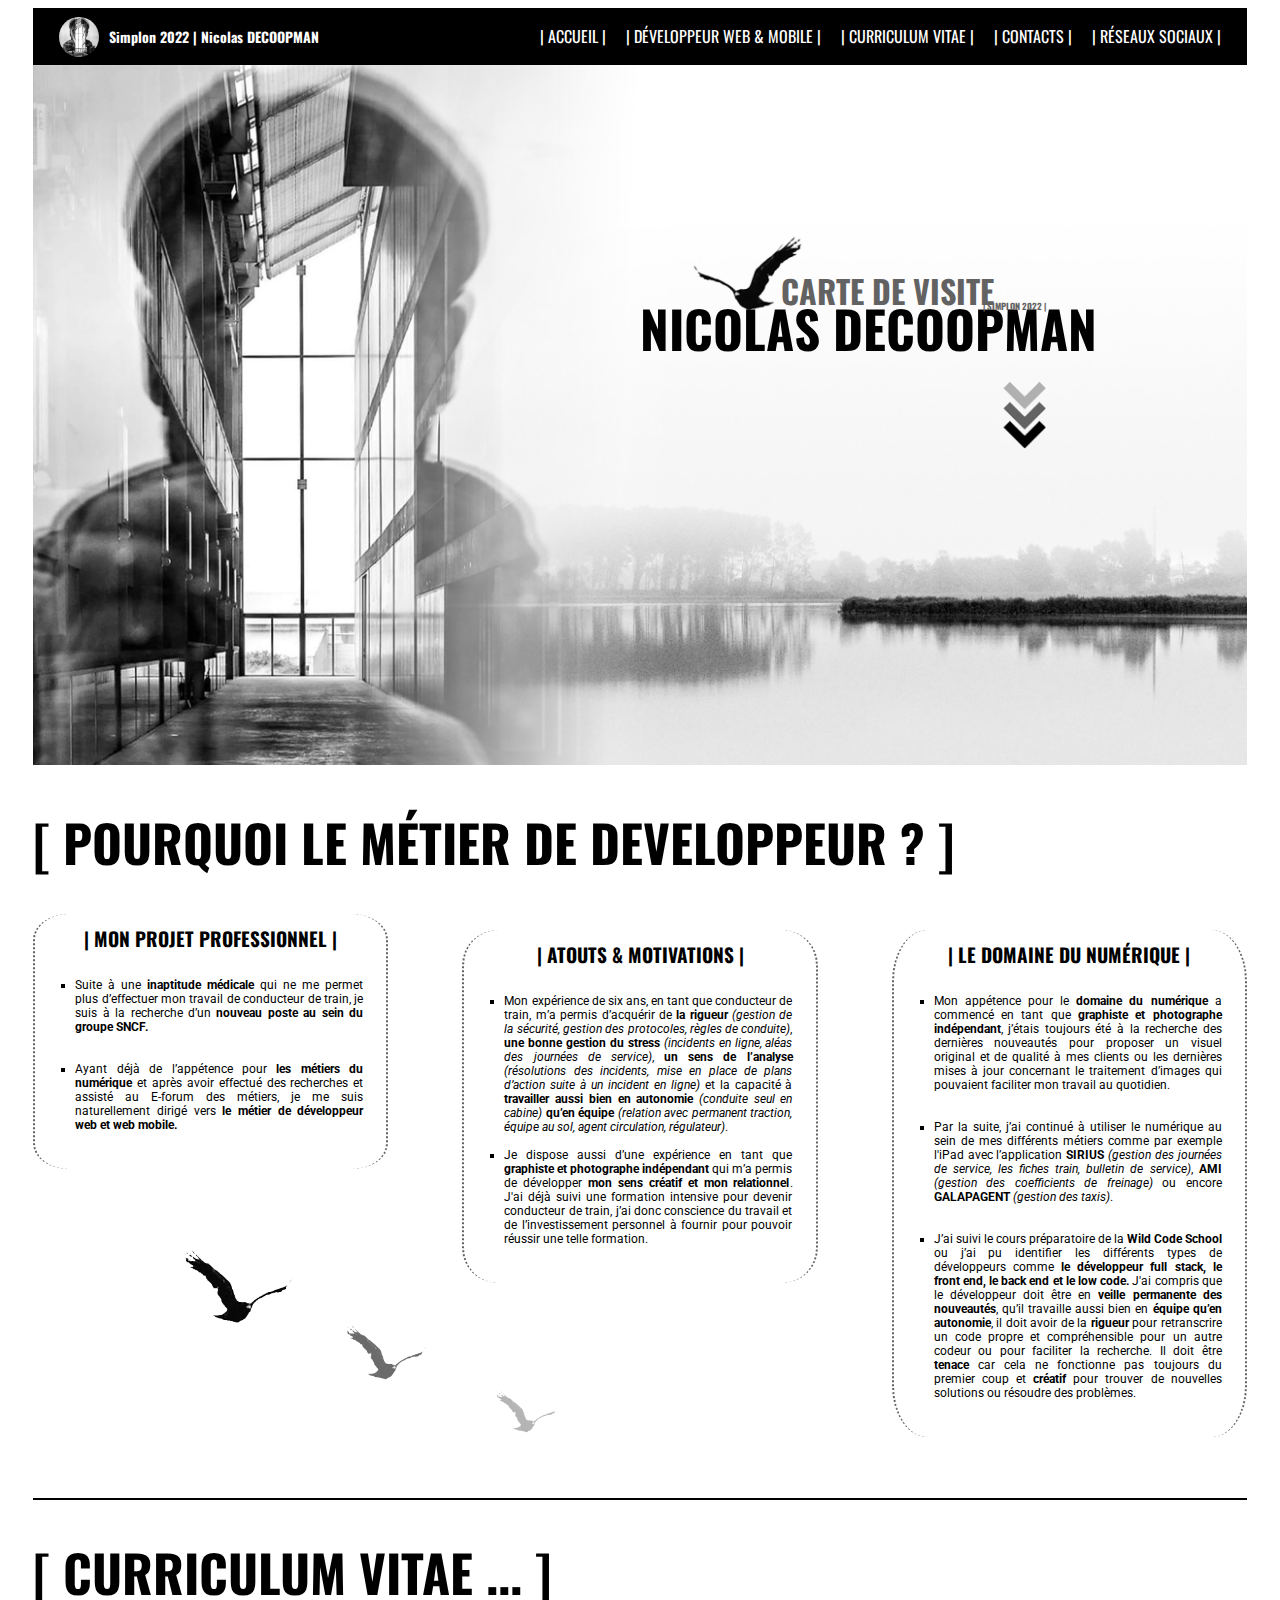
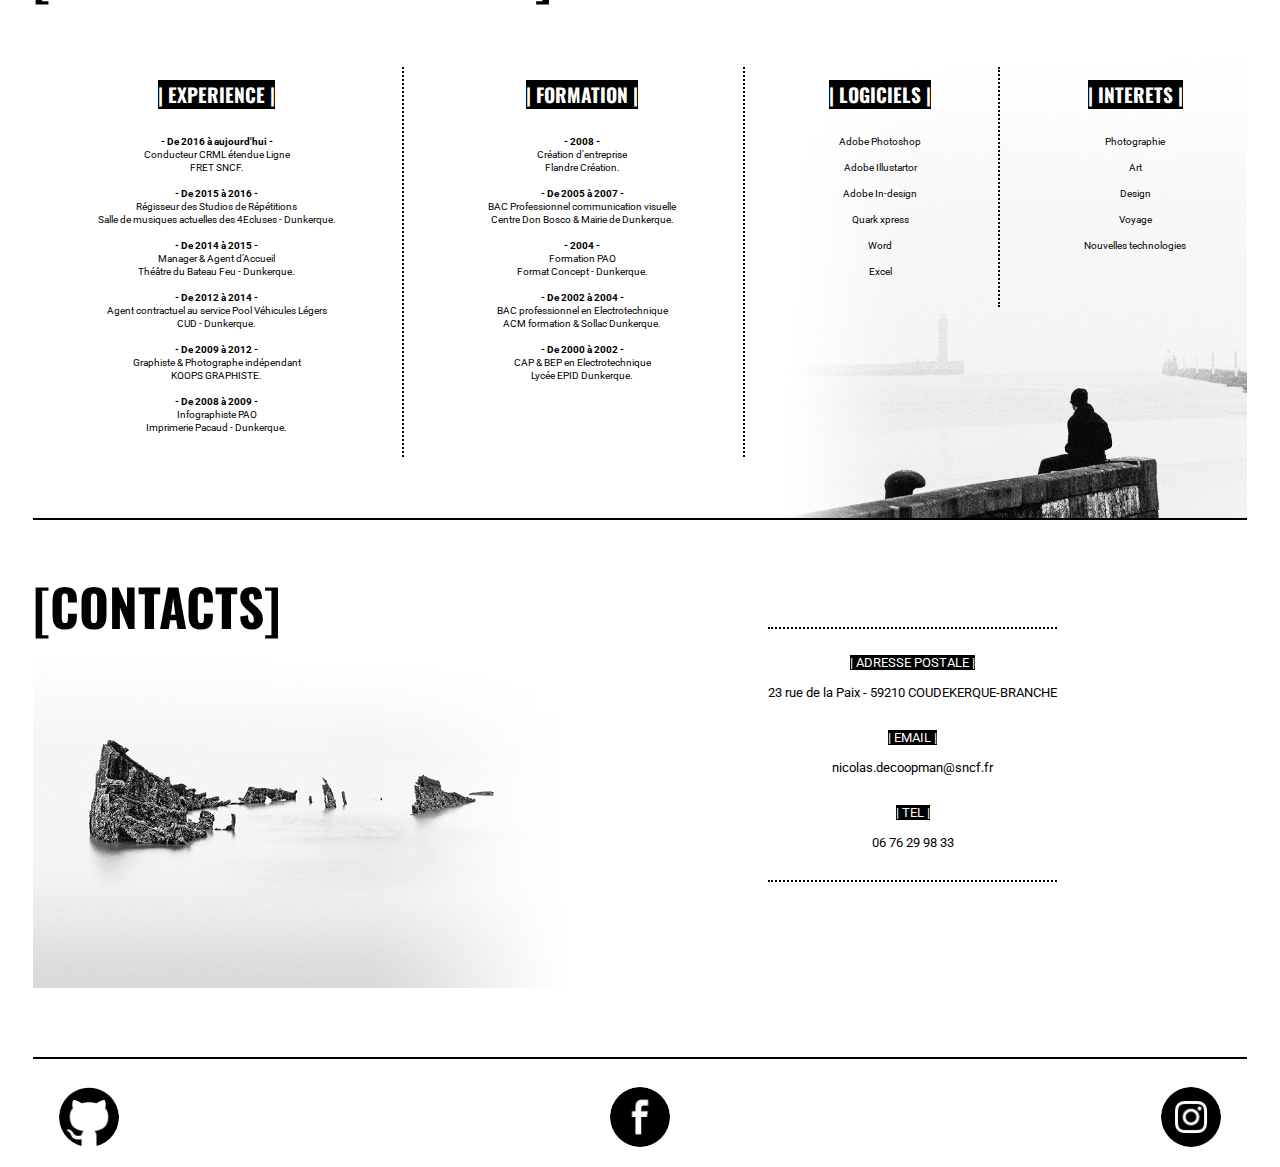
==== commit d0806ff3: "Add files via upload" ====
--- a/cdv.html
+++ b/cdv.html
@@ -1,40 +1,46 @@
 <!DOCTYPE html>
 <html lang="fr">
-    <head > 
-        <div id="top"> </div><!-- Lien accueil -->
-        <meta charset="utf-8" /><!-- Encodage caractère spéciaux -->
-        <meta name="viewport" content="width=device-width, initial-scale=1.O"><!-- Adapter la page au format Mobile -->
-        <link rel="stylesheet" href="cvd-css.css" /><!-- Lien fichier CSS -->
-        <title >Carte de Visite | Nicolas DECOOPMAN |</title><!-- titre de la page (onglet navigateur) -->
-    </head>
-
-
-<body><!-- corps de page -->
-
-    <nav ><!-- menu navigation -->
-        <div class="profile">                                               
+
+<head>
+    <div id="top"></div><!-- Lien accueil -->
+    <meta charset="utf-8" /><!-- Encodage caractère spéciaux -->
+    <meta name="viewport" content="width=device-width, initial-scale=1.O"><!-- Adapter la page au format Mobile -->
+    <link rel="stylesheet" href="cvd-css.css" /><!-- Lien fichier CSS -->
+    <title>Carte de Visite | Nicolas DECOOPMAN |</title><!-- titre de la page (onglet navigateur) -->
+</head>
+
+<body>
+    <!-- corps de page -->
+
+    <nav>
+        <!-- menu navigation -->
+        <div class="profile">
             <img src="pictures/profil.jpg" alt="photo de profil">
-            <h1 id="Simplon"> Simplon 2022 | Nicolas DECOOPMAN </h1>
+            <h1 id="Simplon"> Simplon 2022 | Nicolas DECOOPMAN</h1>
         </div>
 
-        <ul id="menu"><!--liste menu -->
-            <li><a href="#top">| Accueil |</li></a>
-            <li><a href="#dev"> | Développeur web & mobile |</li></a>
-            <li><a href="#cv">| Curriculum Vitae |</li></a>
-            <li><a href="#contact">| Contacts |</li></a>
-            <li><a href="#lien">| Réseaux sociaux |</li></a>
+        <ul id="menu">
+            <!--liste menu -->
+            <li><a href="#top">| Accueil |</a></li>
+            <li><a href="#dev"> | Développeur web & mobile |</a></li>
+            <li><a href="#cv">| Curriculum Vitae |</a></li>
+            <li><a href="#contact">| Contacts |</a></li>
+            <li><a href="#lien">| Réseaux sociaux |</a></li>
         </ul>
     </nav>
 
 
-    <section class="image"><!--Image principale -->
+    <section class="image">
+        <!--Image principale -->
         <div id="grandpage">
-        <img src="pictures/Photo1.jpg" alt="Montage photo ND"></div>
+            <img src="pictures/Photo1.jpg" alt="Montage photo ND">
+        </div>
     </section>
 
     <section class="Pageglobale">
-        
-        <header><!--Titre sur image principale -->
+
+        <header>
+            <!--Titre sur image principale -->
             <h4>Carte de visite</h4>
             <h1>Nicolas DECOOPMAN</h1>
             <h6>| Simplon 2022 |</h6>
@@ -46,32 +52,67 @@
 
         <section class="formationdev">
 
-            <span id="bordure1"><!-- contour texte  -->
-                <h4> | Mon Projet Professionnel | </h4>
-                <ul class="projetpro"> 
-                    <li>Suite à une<strong> inaptitude médicale </strong>qui ne me permet plus d’effectuer mon travail de conducteur de train, je suis à la recherche d’un<strong> nouveau poste au sein du groupe SNCF.</strong> </li><br><br>
-                    <li>Ayant déjà de l’appétence pour<strong> les métiers du numérique </strong> et après avoir effectué des recherches et assisté au E-forum des métiers, je me suis naturellement dirigé vers<strong> le métier de développeur web et web mobile.</strong> </li><br>
-                </ul> 
+            <span id="bordure1">
+                <!-- contour texte  -->
+                <h4>| Mon Projet Professionnel |</h4>
+                <ul class="projetpro">
+                    <li>Suite à une<strong> inaptitude médicale </strong>qui ne me permet plus d’effectuer mon travail
+                        de conducteur de train, je suis à la recherche d’un<strong> nouveau poste au sein du groupe
+                            SNCF.</strong></li><br><br>
+                    <li>Ayant déjà de l’appétence pour<strong> les métiers du numérique</strong> et après avoir
+                        effectué des recherches et assisté au E-forum des métiers, je me suis naturellement dirigé
+                        vers<strong> le métier de développeur web et web mobile.</strong></li><br>
+                </ul>
             </span>
 
 
-            <span id="bordure2"><!-- contour texte  --> 
-                <h4> | Atouts & Motivations | </h4>
-                <ul class="atoutsetmotivations"> 
-                   
-                    <li> Mon expérience de six ans, en tant que conducteur de train, m’a permis d’acquérir de<strong> la rigueur </strong> <em>(gestion de la sécurité, gestion des protocoles, règles de conduite)</em>, <strong> une bonne gestion du stress </strong> <em>(incidents en ligne, aléas des journées de service)</em>,<strong> un sens de l’analyse </strong><em>(résolutions des incidents, mise en place de plans d’action suite à un incident en ligne) </em> et la capacité à <strong> travailler aussi bien en autonomie</strong> <em>(conduite seul en cabine)</em> <strong> qu’en équipe </strong><em>(relation avec permanent traction, équipe au sol, agent circulation, régulateur)</em>.<br><br></li>
-                    <li>Je dispose aussi d’une expérience en tant que<strong> graphiste et photographe indépendant </strong> qui m’a permis de développer <strong> mon sens créatif et mon relationnel</strong>. J'ai déjà suivi une formation intensive pour devenir conducteur de train donc j’ai conscience du travail et de l’investissement personnel à fournir pour pouvoir réussir une telle formation.</li><br>
+            <span id="bordure2">
+                <!-- contour texte  -->
+                <h4>| Atouts & Motivations |</h4>
+                <ul class="atoutsetmotivations">
+
+                    <li>Mon expérience de six ans, en tant que conducteur de train, m’a permis d’acquérir de<strong> la
+                            rigueur</strong><em> (gestion de la sécurité, gestion des protocoles, règles de
+                            conduite)</em>,<strong> une bonne gestion du stress</strong><em> (incidents en ligne,
+                            aléas des journées de service)</em>, <strong>un sens de l’analyse</strong><em> (résolutions
+                            des incidents, mise en place de plans d’action suite à un incident en ligne)</em> et la
+                        capacité à <strong> travailler aussi bien en autonomie</strong><em> (conduite seul en
+                            cabine)</em> <strong> qu’en équipe </strong><em>(relation avec permanent traction, équipe au
+                            sol, agent circulation, régulateur)</em>.<br><br></li>
+                    <li>Je dispose aussi d’une expérience en tant que<strong> graphiste et photographe indépendant
+                        </strong> qui m’a permis de développer <strong> mon sens créatif et mon relationnel</strong>.
+                        J'ai déjà suivi une formation intensive pour devenir conducteur de train, j’ai donc conscience
+                        du
+                        travail et de l’investissement personnel à fournir pour pouvoir réussir une telle formation.
+                    </li><br>
                 </ul>
-            </span>    
-
-            <span id="bordure3"><!-- contour texte  -->
+            </span>
+
+            <span id="bordure3">
+                <!-- contour texte  -->
                 <h4> | Le Domaine du Numérique | </h4>
                 <ul class="domainenumerique">
-                   
-                    <li>Mon appétence pour le<strong> domaine du numérique</strong>  a commencé en tant que <strong> graphiste et photographe indépendant</strong> , j’étais toujours été à la recherche des dernières nouveautés technologiques pour proposer de nouvelles choses à mes clients ou les dernières mises à jour concernant le traitement d’images qui pouvaient faciliter mon travail au quotidien.</li><br><br>
-                    <li>Par la suite, j’ai continué à utiliser le numérique au sein de mes différents métiers comme par exemple l'iPad avec l’application <strong>SIRIUS</strong> <em>(gestion des journées de service, les fiches train, bulletin de service)</em>, <strong>AMI</strong> <em>(gestion des coefficients de freinage)</em> ou encore<strong> GALAPAGENT</strong>  <em>(gestion des taxis)</em>.</li><br><br>
-                    <li>J’ai suivi le cours préparatoire de la<strong> Wild Code School</strong> ou j’ai pu identifier les différents types de développeurs comme <strong>le développeur full stack, le front end, le back end et le low code .</strong> J'ai compris que le développeur doit être en<strong> veille permanente des nouveautés</strong>, qu’il travaille aussi bien en <strong>équipe qu’en autonomie</strong>, il doit avoir de la <strong> rigueur </strong>pour retranscrire un code propre et compréhensible pour un autre codeur ou pour faciliter la recherche. Il doit être <strong>tenace</strong> car cela ne fonctionne pas toujours du premier coup et <strong>créatif </strong>pour trouver de nouvelles solutions ou résoudre des problèmes.</li><br>
-                </ul> 
+
+                    <li>Mon appétence pour le<strong> domaine du numérique</strong> a commencé en tant que <strong>
+                            graphiste et photographe indépendant</strong>, j’étais toujours été à la recherche des
+                        dernières nouveautés pour proposer un visuel original et de qualité à mes clients ou les
+                        dernières mises à jour concernant le traitement d’images qui pouvaient faciliter mon travail au
+                        quotidien.</li><br><br>
+                    <li>Par la suite, j’ai continué à utiliser le numérique au sein de mes différents métiers comme par
+                        exemple l'iPad avec l’application <strong>SIRIUS</strong> <em>(gestion des journées de service,
+                            les fiches train, bulletin de service)</em>, <strong>AMI</strong><em> (gestion des
+                            coefficients de freinage)</em> ou encore<strong> GALAPAGENT</strong> <em>(gestion des
+                            taxis)</em>.</li><br><br>
+                    <li>J’ai suivi le cours préparatoire de la<strong> Wild Code School</strong> ou j’ai pu identifier
+                        les différents types de développeurs comme <strong>le développeur full stack, le front end, le
+                            back end et le low code.</strong> J'ai compris que le développeur doit être en<strong>
+                            veille permanente des nouveautés</strong>, qu’il travaille aussi bien en <strong>équipe
+                            qu’en autonomie</strong>, il doit avoir de la <strong> rigueur </strong>pour retranscrire un
+                        code propre et compréhensible pour un autre codeur ou pour faciliter la recherche. Il doit être
+                        <strong>tenace</strong> car cela ne fonctionne pas toujours du premier coup et <strong>créatif
+                        </strong>pour trouver de nouvelles solutions ou résoudre des problèmes.
+                    </li><br>
+                </ul>
             </span>
 
         </section>
@@ -80,53 +121,61 @@
         <h1 id="grandtitre2"> [ Curriculum Vitae ... ] </h1>
 
         <section class="cv">
-                
-           
 
             <ul class="texteexperience">
-                <h4> <mark> | EXPERIENCE | </mark></h4>
-                <li> <strong>- De 2016 à aujourd'hui -</strong> <br>Conducteur CRML étendue Ligne<br>FRET SNCF.<br><br></li>
-                <li><strong>- De 2015 à 2016 -</strong> <br> Régisseur des Studios de Répétitions<br>Salle de musiques actuelles des 4Ecluses - Dunkerque.<br><br></li>
-                <li><strong>- De 2014 à 2015 - </strong> <br> Manager & Agent d’Accueil<br>Théâtre du Bateau Feu - Dunkerque.<br><br></li>
-                <li><strong>- De 2012 à 2014 -</strong> <br> Agent contractuel au service Pool Véhicules Légers<br>CUD - Dunkerque.<br><br></li>
-                <li><strong>- De 2009 à 2012 -</strong> <br> Graphiste & Photographe indépendant<br>KOOPS GRAPHISTE.<br><br></li>
-                <li><strong>- De 2008 à 2009 -</strong> <br> Infographiste PAO<br>Imprimerie Pacaud - Dunkerque.<br><br></li>
-            </ul>       
-                
+                <h4><mark>| EXPERIENCE |</mark></h4>
+
+                <li> <strong>- De 2016 à aujourd'hui -</strong> <br>Conducteur CRML étendue Ligne<br>FRET SNCF.<br><br>
+                </li>
+                <li><strong>- De 2015 à 2016 -</strong> <br> Régisseur des Studios de Répétitions<br>Salle de musiques
+                    actuelles des 4Ecluses - Dunkerque.<br><br></li>
+                <li><strong>- De 2014 à 2015 - </strong> <br> Manager & Agent d’Accueil<br>Théâtre du Bateau Feu -
+                    Dunkerque.<br><br></li>
+                <li><strong>- De 2012 à 2014 -</strong> <br> Agent contractuel au service Pool Véhicules Légers<br>CUD -
+                    Dunkerque.<br><br></li>
+                <li><strong>- De 2009 à 2012 -</strong> <br> Graphiste & Photographe indépendant<br>KOOPS
+                    GRAPHISTE.<br><br></li>
+                <li><strong>- De 2008 à 2009 -</strong> <br> Infographiste PAO<br>Imprimerie Pacaud - Dunkerque.<br><br>
+                </li>
+            </ul>
+
             <span id="separation1"></span><!-- trait de séparation  -->
 
-                <ul class="texteformation"> 
-                    <h4> <mark>| FORMATION |</mark></h4> 
-                    <li><strong>- 2008 - </strong><br> Création d'entreprise <br> Flandre Création.<br><br></li>
-                    <li><strong>- De 2005 à 2007 - </strong><br> BAC Professionnel communication visuelle <br> Centre Don Bosco & Mairie de Dunkerque.<br><br></li>
-                    <li><strong>- 2004 - </strong><br> Formation PAO <br> Format Concept - Dunkerque.<br><br></li>
-                    <li><strong>- De 2002 à 2004 - </strong><br> BAC professionnel en Electrotechnique <br> ACM formation & Sollac Dunkerque.<br><br></li>
-                    <li><strong>- De 2000 à 2002 - </strong><br> CAP & BEP en Electrotechnique <br> Lycée EPID Dunkerque.<br><br></li>
-                </ul>
-
-            <span id="separation2"></span> <!-- trait de séparation  -->    
-              
-                <ul class="textelogiciels">
-                    <h4><mark>| LOGICIELS |</mark></h4> 
-                    <li>Adobe Photoshop<br><br></li>
-                    <li>Adobe Illustartor<br><br></li>
-                    <li>Adobe In-design<br><br></li>
-                    <li>Quark xpress<br><br></li>
-                    <li>Word<br><br></li>
-                    <li>Excel<br><br></li>
-                </ul>
-
-            <span id="separation3"></span><!-- trait de séparation  --> 
-
-                <ul class="texteinterets">  
-                    <h4><mark>| INTERETS |</mark></h4> 
-                    <li>Photographie<br><br></li>
-                    <li>Art<br><br></li>
-                    <li>Design<br><br></li>
-                    <li>Voyage<br><br></li>
-                    <li>Nouvelles technologies<br><br></li>
-                </ul>
-                
+            <ul class="texteformation">
+                <h4> <mark>| FORMATION |</mark></h4>
+                <li><strong>- 2008 - </strong><br> Création d'entreprise <br> Flandre Création.<br><br></li>
+                <li><strong>- De 2005 à 2007 - </strong><br> BAC Professionnel communication visuelle <br> Centre Don
+                    Bosco & Mairie de Dunkerque.<br><br></li>
+                <li><strong>- 2004 - </strong><br> Formation PAO <br> Format Concept - Dunkerque.<br><br></li>
+                <li><strong>- De 2002 à 2004 - </strong><br> BAC professionnel en Electrotechnique <br> ACM formation &
+                    Sollac Dunkerque.<br><br></li>
+                <li><strong>- De 2000 à 2002 - </strong><br> CAP & BEP en Electrotechnique <br> Lycée EPID
+                    Dunkerque.<br><br></li>
+            </ul>
+
+            <span id="separation2"></span> <!-- trait de séparation  -->
+
+            <ul class="textelogiciels">
+                <h4><mark>| LOGICIELS |</mark></h4>
+                <li>Adobe Photoshop<br><br></li>
+                <li>Adobe Illustartor<br><br></li>
+                <li>Adobe In-design<br><br></li>
+                <li>Quark xpress<br><br></li>
+                <li>Word<br><br></li>
+                <li>Excel<br><br></li>
+            </ul>
+
+            <span id="separation3"></span><!-- trait de séparation  -->
+
+            <ul class="texteinterets">
+                <h4><mark>| INTERETS |</mark></h4>
+                <li>Photographie<br><br></li>
+                <li>Art<br><br></li>
+                <li>Design<br><br></li>
+                <li>Voyage<br><br></li>
+                <li>Nouvelles technologies<br><br></li>
+            </ul>
+
 
         </section>
 
@@ -134,34 +183,34 @@
         <section class="contacts">
 
             <div id="contact"></div><!-- Lien contacts -->
-            
+
             <h1>[contacts]</h1>
-    
-            <p class="textecontacts"> 
-                    <mark>| ADRESSE POSTALE |</mark><br><br> 23 rue de la Paix - 59210 COUDEKERQUE-BRANCHE<br><br><br>
-                    <mark>| EMAIL |</mark><br><br> nicolas.decoopman@sncf.fr<br><br><br>
-                    <mark>| TEL |</mark><br><br> 06 76 29 98 33<br><br><br>
-            </p> 
-
-        </section>  
+
+            <p class="textecontacts">
+                <mark>| ADRESSE POSTALE |</mark><br><br> 23 rue de la Paix - 59210 COUDEKERQUE-BRANCHE<br><br><br>
+                <mark>| EMAIL |</mark><br><br> nicolas.decoopman@sncf.fr<br><br><br>
+                <mark>| TEL |</mark><br><br> 06 76 29 98 33<br><br><br>
+            </p>
+
+        </section>
 
     </section>
 
 
     <footer>
-            <div id="lien"> </div><!-- Lien réseaux -->
+        <div id="lien"> </div><!-- Lien réseaux -->
         <ul id="logos">
-            <il><a href="https://github.com/decoopman-nicolas"target="_blank"><img src="pictures/github.png" alt="lien github"></il></a> 
-            <il><a href="https://www.facebook.com/nicolasdecoopmanphotography"target="_blank"><img src="pictures/facebook.png" alt="lien Facebook"></il></a>
-            <il><a href="https://www.instagram.com/nicolas.decoopman/?hl=fr"target="_blank"><img src="pictures/instagram.png" alt="lien Instagram"></il></a>
+            <il><a href="https://github.com/decoopman-nicolas" target="_blank"><img src="pictures/github.png"
+                        alt="lien github"></il></a>
+            <il><a href="https://www.facebook.com/nicolasdecoopmanphotography" target="_blank"><img
+                        src="pictures/facebook.png" alt="lien Facebook"></il></a>
+            <il><a href="https://www.instagram.com/nicolas.decoopman/?hl=fr" target="_blank"><img
+                        src="pictures/instagram.png" alt="lien Instagram"></il></a>
         </ul>
 
     </footer>
 
 
-</body>  
-
-
-
-  
-</html>
+</body>
+
+</html>--- a/cvd-css.css
+++ b/cvd-css.css
@@ -1,240 +1,283 @@
-@import url('https://fonts.googleapis.com/css2?family=Oswald:wght@300&family=Roboto:wght@300;400&display=swap'); /* lien google fonts */
-
-
+@import url('https://fonts.googleapis.com/css2?family=Oswald:wght@300&family=Roboto:wght@300;400&display=swap');
+/* lien google fonts */
 
 nav {
-	font-family: 'Oswald', sans-serif; /* typo google fonts  */
-	display: flex; /* Aligner les éléments sur une même ligne  */
-	flex-wrap: wrap; /* mets le texte à la ligne si page réduite */
-	justify-content: space-between; /* élements étirés sur l'ensemble de largeur  */
-	align-items: center; /* Aligner photo profil et menu */
-	background-color: black; /* couleur de fond */
-	padding: 0% 2%; /* marge interne élements bord gauche et droit */
-	margin-left: 2%; /* marge externe page */
-	margin-right: 2%; /* marge externe page */
-	position: sticky; /* barre de navigation qui reste sur le haut meme en défilant */
-	top: 0; /* position barre de navigation */
-	z-index: 10;/* Mettre la barre de Nav au premier plan */
-	
-}
-
+	font-family: 'Oswald', sans-serif;
+	/* typo google fonts  */
+	display: flex;
+	/* Aligner les éléments sur une même ligne  */
+	flex-wrap: wrap;
+	/* mets le texte à la ligne si page réduite */
+	justify-content: space-between;
+	/* élements étirés sur l'ensemble de largeur  */
+	align-items: center;
+	/* Aligner photo profil et menu */
+	background-color: black;
+	/* couleur de fond */
+	padding: 0% 2%;
+	/* marge interne élements bord gauche et droit */
+	margin-left: 2%;
+	/* marge externe page */
+	margin-right: 2%;
+	/* marge externe page */
+	position: sticky;
+	/* barre de navigation qui reste sur le haut meme en défilant */
+	top: 0;
+	/* position barre de navigation */
+	z-index: 10;
+	/* Mettre la barre de Nav au premier plan */
+}
 
 nav .profile {
-	display: flex; /* Aligner les éléments sur une même ligne */
-	align-items: center; /* centrer le titre et l'image */
+	display: flex;
+	/* Aligner les éléments sur une même ligne */
+	align-items: center;
+	/* centrer le titre et l'image */
 }
 
 nav .profile img {
-	width: 40px; /* Largeur image */
-	height: 40px; /* hauteur image */
-	border-radius: 50%; /* arrondir l'image */
-}
-
+	width: 40px;
+	/* Largeur image */
+	height: 40px;
+	/* hauteur image */
+	border-radius: 50%;
+	/* arrondir l'image */
+}
 
 nav #Simplon {
-	margin-left: 10px; /* décalage texte bord gauche */
-	font-size: 14px; /*Taille simplon 2022*/
-	color: white; /* couleur texte */
-	position: relative;	/* élements parents (position titre h1 et h4) */
-	
+	margin-left: 10px;
+	/* décalage texte bord gauche */
+	font-size: 14px;
+	/*Taille simplon 2022*/
+	color: white;
+	/* couleur texte */
+	position: relative;
+	/* élements parents (position titre h1 et h4) */
 }
 
 nav #menu {
-	display: flex; /* Aligner les éléments sur une même ligne  */
-	list-style-type: none; /* Enlever les puces des listes */
-	margin-left: 20px; /* décalage texte bord droit */
-	font-size: 16px; /* taille police */
-	color: white; /* couleur texte */
-	text-transform: uppercase; /* mettre en majuscule */
+	display: flex;
+	/* Aligner les éléments sur une même ligne  */
+	list-style-type: none;
+	/* Enlever les puces des listes */
+	margin-left: 20px;
+	/* décalage texte bord droit */
+	font-size: 16px;
+	/* taille police */
+	color: white;
+	/* couleur texte */
+	text-transform: uppercase;
+	/* mettre en majuscule */
 }
 
 nav a {
-	color: white; /* couleur lien */
-	text-decoration: none; /* supprimer le soulignement des liens */
+	color: white;
+	/* couleur lien */
+	text-decoration: none;
+	/* supprimer le soulignement des liens */
 }
 
 nav ul li {
-	margin-left: 20px; /* espacement texte menu */
-	cursor: pointer; /* changement de pointeur */
+	margin-left: 20px;
+	/* espacement texte menu */
+	cursor: pointer;
+	/* changement de pointeur */
 	border-bottom: 1px solid black;
 }
 
 nav ul li:hover {
-	border-bottom-color: white; /* changement de couleur bordure menu */
+	border-bottom-color: white;
+	/* changement de couleur bordure menu */
 }
 
 .image {
-	
-	margin-left: 2%; /* bordure image gauche */
-	margin-right: 2%; /* bordure image droite */
-	z-index: 0;	/* Mettre l'image en arrière plan */
+	margin-left: 2%;
+	/* bordure image gauche */
+	margin-right: 2%;
+	/* bordure image droite */
+	z-index: 0;
+	/* Mettre l'image en arrière plan */
 	max-width: 100%;
 }
 
 
 .image img {
-	display: inline-block; /* Placement en ligne Image */
-	max-width: 100%; /* Adapater la largeur de l'image  */
-	margin-bottom: 0%; /* coller l'image à la barre de nav */
-	
-	
-}
-
-.Pageglobale {							
-	margin: 2%;	/* Marge page */	
-	
-}
-
+	display: inline-block;
+	/* Placement en ligne Image */
+	max-width: 100%;
+	/* Adapater la largeur de l'image  */
+	margin-bottom: 0%;
+	/* coller l'image à la barre de nav */
+}
+
+.Pageglobale {
+	margin: 2%;
+	/* Marge page */
+}
 
 .Pageglobale header {
-	margin-left: 50%; /* position titre "Nicolas DECOOPMAN photo */
+	margin-left: 50%;
+	/* position titre "Nicolas DECOOPMAN photo */
 	font-family: 'Oswald', sans-serif;
 }
 
-
-
 .Pageglobale header h4 {
-	position: absolute; /* position titre "Carte de viste" photo */
+	position: absolute;
+	/* position titre "Carte de viste" photo */
 	font-size: 2.5vw;
-	top: 6.5em; /* décalage texte haut */
-	left: 24.2em; /* décalage texte avec h1*/
+	/* viewport width unité responsive suivant la largeur du navigateur*/
+	transition: all 2s;
+	top: 6.5em;
+	/* décalage texte haut  */
+	left: 24.2em;
+	/* décalage texte avec h1*/
 	color: #636262;
 	text-transform: uppercase;
-	animation-duration: 3s;	/* durée animation */
-  	animation-name: slideh4header; /* nom animation */
-	transition: all 3s; /* changement de couleur durée */
-
-
-}
-
-@keyframes slideh4header { /* effets de Slide vers la gauche */
+	animation-duration: 3s;
+	/* durée animation */
+	animation-name: slideh4header;
+	/* nom animation */
+	transition: all 3s;
+	/* changement de couleur durée */
+}
+
+@keyframes slideh4header {
+
+	/* effets de Slide vers la gauche */
 	from {
-	  margin-left: 100%;
-	  width: 300%;
-	}
-  
+		margin-left: 100%;
+		width: 300%;
+	}
+
 	to {
-	  margin-left: 0%;
-	  width: 100%;
-	 
-	}
-}
-
-
-.Pageglobale header h4:hover {  /* changement de couleur h4 passage pointer */
+		margin-left: 0%;
+		width: 100%;
+	}
+}
+
+
+.Pageglobale header h4:hover {
+	/* changement de couleur h4 passage pointer */
 	color: black;
 }
 
-
-
-
 .Pageglobale header h6 {
-	position: absolute; /* position titre "Carte de viste" photo */
+	position: absolute;
+	/* position titre "Carte de viste" photo */
 	font-size: 0.7vw;
-	top: 28.6em; /* décalage texte haut */
-	left: 109.4em; /* décalage texte avec h1*/
+	top: 28.6em;
+	/* décalage texte haut */
+	left: 109.4em;
+	/* décalage texte avec h1*/
 	color: #636262;
 	text-transform: uppercase;
-	animation-duration: 3s;	/* durée animation */
-  	animation-name: slideh4header; /* nom animation */
-	transition: all 3s; /* changement de couleur durée */
-}
-
-@keyframes slideh4header { /* effets de Slide vers la gauche */
+	animation-duration: 3s;
+	/* durée animation */
+	animation-name: slideh4header;
+	/* nom animation */
+	transition: all 3s;
+	/* changement de couleur durée */
+}
+
+@keyframes slideh4header {
+
+	/* effets de Slide vers la gauche */
 	from {
-	  margin-left: 100%;
-	  width: 300%;
-	}
-  
+		margin-left: 100%;
+		width: 300%;
+	}
+
 	to {
-	  margin-left: 0%;
-	  width: 100%;
-	 
-	}
-}
-
-
-.Pageglobale header h6:hover {  /* changement de couleur h4 passage pointer */
+		margin-left: 0%;
+		width: 100%;
+	}
+}
+
+.Pageglobale header h6:hover {
+	/* changement de couleur h4 passage pointer */
 	color: black;
 }
 
-
 .Pageglobale header h1 {
-	position: absolute; /* position titre "Nicolas DECOOPMAN" photo */
-	top: 4.6em; /* décalage texte haut */
+	position: absolute;
+	/* position titre "Nicolas DECOOPMAN" photo */
+	top: 4.6em;
+	/* décalage texte haut */
 	font-size: 4vw;
+	/* viewport width unité responsive suivant la largeur du navigateur*/
+	transition: all 2s;
 	text-transform: uppercase;
 	animation-duration: 3s;
-  	animation-name: slideh1header;
-	transition: all 3s; 
-	
-}
-
-
-
-@keyframes slideh1header { /* effets de Slide vers la gauche */
+	animation-name: slideh1header;
+	transition: all 3s;
+}
+
+@keyframes slideh1header {
+
+	/* effets de Slide vers la gauche */
 	from {
-	  margin-left: 100%;
-	  width: 300%;
-	}
-  
+		margin-left: 100%;
+		width: 300%;
+	}
+
 	to {
-	  margin-right: 120%;
-	  width: 100%;	 
-	}
-}
-
-
-.Pageglobale header h1:hover { /* changement de couleur h1 passage pointer */
-	color: #636262 ;
-}
-
-
-.Pageglobale h1 { /* titre h1 de la page "pourquoi dev et CV */
+		margin-right: 120%;
+		width: 100%;
+	}
+}
+
+.Pageglobale header h1:hover {
+	/* changement de couleur h1 passage pointer */
+	color: #636262;
+}
+
+.Pageglobale h1 {
+	/* titre h1 de la page "pourquoi dev et CV */
 	font-family: 'Oswald', sans-serif;
 	text-transform: uppercase;
 	font-size: 4vw;
-	transition: all 2s; 
-}
-
-.Pageglobale h1:hover { /* changement de couleur h1 passage pointer */
+	/* viewport width unité responsive suivant la largeur du navigateur*/
+	transition: all 2s;
+}
+
+.Pageglobale h1:hover {
+	/* changement de couleur h1 passage pointer */
 	color: white;
 }
 
-
-.Pageglobale strong { /* rendu pour balise strong  */
+.Pageglobale strong {
+	/* rendu pour balise strong  */
 	font-weight: bold;
 }
 
-.Pageglobale em { /* rendu pour balaise em  */
+.Pageglobale em {
+	/* rendu pour balaise em  */
 	font-style: italic;
 }
 
-.Pageglobale mark { /* rendu pour balise mark */
-	background-color: black; color: white;
-}
-
-
-.Pageglobale .formationdev  { 
-	background-image: url(pictures/photo2.png); /* Image oiseau dev   */
+.Pageglobale mark {
+	/* rendu pour balise mark */
+	background-color: black;
+	color: white;
+}
+
+.Pageglobale .formationdev {
+	background-image: url(pictures/photo2.png);
+	/* Image oiseau dev   */
 	background-position: center;
 	background-size: 100%;
 	background-repeat: no-repeat;
-	
-}
-
-
+}
 
 .Pageglobale .formationdev {
 	display: flex;
 	flex-wrap: wrap;
-	align-items: top;
+	align-items: stretch;
 	justify-content: space-between;
 	height: auto;
 	border-bottom: 2px solid black;
 	padding-bottom: 5%;
 }
-
 
 .Pageglobale .formationdev #bordure1 {
 	height: fit-content;
@@ -242,7 +285,6 @@
 	border-radius: 10%;
 	border-left: 2px dotted #636262;
 }
-
 
 .Pageglobale .formationdev #bordure2 {
 	height: fit-content;
@@ -260,16 +302,14 @@
 	border-left: 2px dotted #636262;
 }
 
-
 .Pageglobale .formationdev h4 {
 	font-family: 'Oswald', sans-serif;
 	font-size: 1.5vw;
-	text-transform: uppercase;	
+	text-transform: uppercase;
 	text-align: center;
 	border-bottom: none;
 	margin-top: 0.5em;
 }
-
 
 .Pageglobale .formationdev .projetpro {
 	min-width: 15em;
@@ -280,7 +320,6 @@
 	font-family: 'Roboto', sans-serif;
 	font-size: 0.9vw;
 	list-style-type: square;
-	
 }
 
 .Pageglobale .formationdev .atoutsetmotivations {
@@ -294,7 +333,6 @@
 	list-style-type: square;
 }
 
-
 .Pageglobale .formationdev .domainenumerique {
 	min-width: 15em;
 	max-width: 25em;
@@ -306,11 +344,10 @@
 	list-style-type: square;
 }
 
-
 .Pageglobale .cv {
 	display: flex;
 	flex-wrap: wrap;
-	align-items: top;
+	align-items: stretch;
 	justify-content: space-between;
 	height: auto;
 	border-bottom: 2px solid black;
@@ -318,19 +355,17 @@
 	padding-right: 5%;
 	padding-left: 2%;
 	padding-bottom: 5%;
-	background-image: url(pictures/Photo4.jpg); /* rajout image de fond CV  */
+	background-image: url(pictures/Photo4.jpg);
+	/* rajout image de fond CV  */
 	background-position: bottom;
 	background-repeat: no-repeat;
 	background-size: 100%;
 }
-
-
 
 .Pageglobale .cv #separation1 {
 	border-left: 2px dotted black;
 	display: inline-block;
 	height: auto;
-
 	margin-top: 2%;
 }
 
@@ -338,7 +373,6 @@
 	border-left: 2px dotted black;
 	display: inline-block;
 	height: auto;
-	
 	margin-top: 2%;
 }
 
@@ -349,69 +383,58 @@
 	margin-top: 2%;
 }
 
-
 .Pageglobale .cv #grandtitre2:hover {
 	color: white;
 }
 
-
 .Pageglobale .cv h4 {
-	font-family: 'Oswald', sans-serif;	
+	font-family: 'Oswald', sans-serif;
 	font-size: 1.5vw;
-	text-transform: uppercase;	
+	text-transform: uppercase;
 	text-align: top;
 }
 
 .Pageglobale .cv .texteexperience {
-	max-width: auto;
-	max-height: auto;
+	max-width: max-content;
+	max-height: max-content;
 	text-align: center;
 	font-family: 'Roboto', sans-serif;
 	justify-content: left;
 	font-size: 0.8vw;
 	list-style-type: none;
 	padding-right: 2%;
-	
-	
 }
 
 .Pageglobale .cv .texteformation {
-	max-width: auto;
-	max-height: auto;
+	max-width: max-content;
+	max-height: max-content;
 	text-align: center;
 	font-family: 'Roboto', sans-serif;
 	justify-content: left;
 	font-size: 0.8vw;
 	list-style-type: none;
 	padding-right: 2%;
-	
-	
-}
-
+}
 
 .Pageglobale .cv .textelogiciels {
-	max-width: auto;
-	max-height: auto;
+	max-width: max-content;
+	max-height: max-content;
 	text-align: center;
 	font-family: 'Roboto', sans-serif;
 	justify-content: left;
 	font-size: 0.8vw;
 	list-style-type: none;
 	padding-right: 2%;
-	
-	
-}
-
+}
 
 .Pageglobale .cv .texteinterets {
-	max-width: auto;
-	max-height: auto;
+	max-width: max-content;
+	max-height: max-content;
 	text-align: center;
 	font-family: 'Roboto', sans-serif;
 	justify-content: center;
 	font-size: 0.8vw;
 	list-style-type: none;
-	
 }
 
 .Pageglobale .contacts {
@@ -421,117 +444,119 @@
 	background-size: 100%;
 	margin-bottom: 4%;
 	margin-top: 4%;
-}	
+}
 
 .Pageglobale .contacts h1 {
-	text-align:left;
+	text-align: left;
 	padding-bottom: 30%;
 	position: relative;
-} 
-
+}
 
 .Pageglobale .contacts .textecontacts {
 	position: absolute;
 	font-family: 'Roboto', sans-serif;
-	
-	font-size: 1vw; 
+	font-size: 1vw;
 	color: black;
 	text-align: center;
 	left: 60em;
-	top: 174em;
+	top: 173em;
 	border-top: 2px dotted black;
 	border-bottom: 2px dotted black;
 	padding-top: 2%;
-}	
-
-
-
+}
 
 footer #logos {
-	display: flex; /* Aligner les éléments sur une même ligne  */
-	justify-content: space-between ;
-	padding: 0% 2%; /* marge bord */
-	margin-left: 2%; 
+	display: flex;
+	/* Aligner les éléments sur une même ligne  */
+	justify-content: space-between;
+	padding: 0% 2%;
+	/* marge bord */
+	margin-left: 2%;
 	margin-right: 2%;
-	list-style-type: none; /* Enlever les puces des listes */
+	list-style-type: none;
+	/* Enlever les puces des listes */
 	border-top: 2px solid black;
 	padding-top: 2%;
-	
 }
 
 footer #logos img {
-	
 	width: 60px;
 	height: 60px;
 	margin-top: 5%;
-	border-radius: 50%; /* arrondir image */
-	
-}	
+	border-radius: 50%;
+	/* arrondir image */
+}
 
 @media screen and (max-width: 1440px) {
-	
+
 	.Pageglobale header h4 {
 		font-size: 2.5vw;
-		top: 7em; /* décalage texte haut */
-		left: 24.4em; /* décalage texte avec h1*/
-	}
-	
-	
+		top: 7em;
+		/* décalage texte haut */
+		left: 24.4em;
+		/* décalage texte avec h1*/
+	}
+
 	.Pageglobale header h6 {
 		font-size: 0.7vw;
-		top: 31em; /* décalage texte haut */
-		left: 109.7em; /* décalage texte avec h1*/
-	}
-
-	
+		top: 31em;
+		/* décalage texte haut */
+		left: 109.7em;
+		/* décalage texte avec h1*/
+	}
+
 	.Pageglobale header h1 {
-		top: 5em; /* décalage texte haut */
+		top: 5em;
+		/* décalage texte haut */
 		font-size: 4vw;
 	}
 
 	.Pageglobale .cv #separation3 {
 		height: 15em;
 	}
-	
-		
-
-
 }
 
 @media screen and (min-width: 967px) and (max-width:1053px) {
-	
+
 	.Pageglobale header h4 {
 		font-size: 2.5vw;
-		top: 7.5em; /* décalage texte haut */
-		left: 24.4em; /* décalage texte avec h1*/
-	}
-	
-	
+		top: 7.5em;
+		/* décalage texte haut */
+		left: 24.4em;
+		/* décalage texte avec h1*/
+	}
+
 	.Pageglobale header h6 {
 		font-size: 0.7vw;
-		top: 32.3em; /* décalage texte haut */
-		left: 109.7em; /* décalage texte avec h1*/
-	}
-
-	
+		top: 32.3em;
+		/* décalage texte haut */
+		left: 109.7em;
+		/* décalage texte avec h1*/
+	}
+
 	.Pageglobale header h1 {
-		top: 5.3em; /* décalage texte haut */
+		top: 5.3em;
+		/* décalage texte haut */
 		font-size: 4vw;
 	}
-	
+
 	nav .profile img {
-		width: 30px; /* Largeur image */
-		height: 30px; /* hauteur image */
-		border-radius: 50%; /* arrondir l'image */
-	}
-	
-	
+		width: 30px;
+		/* Largeur image */
+		height: 30px;
+		/* hauteur image */
+		border-radius: 50%;
+		/* arrondir l'image */
+	}
+
 	nav #Simplon {
-		font-size: 12px; /*Taille simplon 2022*/
-	}
-	
+		font-size: 12px;
+		/*Taille simplon 2022*/
+	}
+
 	nav #menu {
-		font-size: 14px; /* taille police */
+		font-size: 14px;
+		/* taille police */
 	}
 
 	footer #logos img {
@@ -539,79 +564,76 @@
 		height: 40px;
 	}
 
-
 	.Pageglobale .cv {
 		padding-right: 10%;
 	}
-	
 
 	.Pageglobale .cv #separation3 {
 		height: 12em;
 	}
 
-
 	.Pageglobale .cv .texteexperience {
 		padding-right: 3%;
-		
-		
-	}
-	
+	}
+
 	.Pageglobale .cv .texteformation {
 		padding-right: 3%;
-		
-		
-	}
-	
-	
+	}
+
 	.Pageglobale .cv .textelogiciels {
 		padding-right: 3%;
-		
-		
-	}
-	
-	
+	}
+
 	.Pageglobale .cv .texteinterets {
 		padding-right: 3%;
-		
-	}
-
-}
-
-
-@media screen and (min-width: 800px)  and (max-width: 966px){
-	
+	}
+
+	.Pageglobale .contacts .textecontacts {
+		top: 175em;
+	}
+}
+
+@media screen and (min-width: 800px) and (max-width: 966px) {
+
 	.Pageglobale header h4 {
 		font-size: 2.5vw;
-		top: 7.3em; /* décalage texte haut */
-		left: 24.4em; /* décalage texte avec h1*/
-	}
-	
-	
+		top: 7.3em;
+		/* décalage texte haut */
+		left: 24.4em;
+		/* décalage texte avec h1*/
+	}
+
 	.Pageglobale header h6 {
 		font-size: 0.7vw;
-		top: 31,9em; /* décalage texte haut */
-		left: 109.7em; /* décalage texte avec h1*/
-	}
-
-	
+		top: 31.9em;
+		/* décalage texte haut */
+		left: 109.7em;
+		/* décalage texte avec h1*/
+	}
+
 	.Pageglobale header h1 {
-		top: 5.1em; /* décalage texte haut */
+		top: 5.1em;
+		/* décalage texte haut */
 		font-size: 4vw;
 	}
-	
+
 	nav .profile img {
-		width: 30px; /* Largeur image */
-		height: 30px; /* hauteur image */
-		border-radius: 50%; /* arrondir l'image */
-	}
-	
-	
+		width: 30px;
+		/* Largeur image */
+		height: 30px;
+		/* hauteur image */
+		border-radius: 50%;
+		/* arrondir l'image */
+	}
+
 	nav #Simplon {
-		font-size: 10px; /*Taille simplon 2022*/
-	}
-	
+		font-size: 10px;
+		/*Taille simplon 2022*/
+	}
+
 	nav #menu {
-		font-size: 11px; /* taille police */
+		font-size: 11px;
+		/* taille police */
 	}
 
 	footer #logos img {
@@ -619,34 +641,29 @@
 		height: 30px;
 	}
 
-
 	.Pageglobale .formationdev h4 {
 		font-size: 2vw;
 	}
-	
-	
+
 	.Pageglobale .formationdev .projetpro {
 		font-size: 1vw;
 		max-width: 22em;
 	}
-	
+
 	.Pageglobale .formationdev .atoutsetmotivations {
 		max-width: 22em;
 		font-size: 1vw;
 	}
-	
-	
+
 	.Pageglobale .formationdev .domainenumerique {
 		max-width: 22em;
 		font-size: 1vw;
 	}
 
-	
 	.Pageglobale .cv h4 {
 		font-size: 2.3vw;
 	}
 
-
 	.Pageglobale .cv #separation1 {
 		display: none;
 	}
@@ -655,103 +672,87 @@
 		display: none;
 	}
 
-
 	.Pageglobale .cv #separation3 {
 		display: none;
 	}
-
 
 	.Pageglobale .cv .texteexperience {
 		font-size: 1vw;
 		list-style-type: none;
 		padding-right: 0%;
-		
-		
-	}
-	
+	}
+
 	.Pageglobale .cv .texteformation {
 		font-size: 1vw;
 		padding-right: 0%;
 	}
-	
-	
+
 	.Pageglobale .cv .textelogiciels {
 		font-size: 1vw;
 		padding-right: 0%;
-		
-		
-	}
-	
-	
+	}
+
 	.Pageglobale .cv .texteinterets {
 		font-size: 1vw;
 		padding-right: 2%;
 	}
-	
-	
+
 	.Pageglobale .contacts h4 {
 		font-family: 'Oswald', sans-serif;
 		font-size: 2.5vw;
-		text-transform: uppercase;	
+		text-transform: uppercase;
 		text-align: center;
 		border-bottom: none;
-	
-	}	
-	
-	
+	}
+
 	.Pageglobale .contacts .textecontacts {
-		position: absolute;
-		font-family: 'Roboto', sans-serif;	
-		font-size: 1.4vw; 
-		color: black;
-		text-align: center;
-		left: 40em;
-		top: 139em;
-		border-top: 1px dotted black;
-		border-bottom: 1px dotted black;
-		padding-top: 3%;
-	}	
-	
-
-
-
-
-}
-
-@media screen and (min-width: 680px)  and (max-width: 799px){
+		top: 137em;
+	}
+}
+
+@media screen and (min-width: 680px) and (max-width: 799px) {
+
 	nav {
-		justify-content: center; /* élements étirés sur l'ensemble de largeur  */
-	}
+		justify-content: center;
+		/* élements étirés sur l'ensemble de largeur  */
+	}
+
 	.Pageglobale header h4 {
 		font-size: 2.5vw;
-		top: 7.2em; /* décalage texte haut */
-		left: 24.4em; /* décalage texte avec h1*/
-	}
-	
-	
+		top: 7.2em;
+		/* décalage texte haut */
+		left: 24.4em;
+		/* décalage texte avec h1*/
+	}
+
 	.Pageglobale header h6 {
 		font-size: 0.7vw;
-		top: 31.2em; /* décalage texte haut */
-		left: 109.7em; /* décalage texte avec h1*/
-	}
-
-	
+		top: 31.2em;
+		/* décalage texte haut */
+		left: 109.7em;
+		/* décalage texte avec h1*/
+	}
+
 	.Pageglobale header h1 {
-		top: 5.2em; /* décalage texte haut */
+		top: 5.2em;
+		/* décalage texte haut */
 		font-size: 4vw;
 	}
-	
+
 	nav .profile img {
-		width: 20px; /* Largeur image */
-		height: 20px; /* hauteur image */
-		border-radius: 50%; /* arrondir l'image */
-	}
-	
-	
+		width: 20px;
+		/* Largeur image */
+		height: 20px;
+		/* hauteur image */
+		border-radius: 50%;
+		/* arrondir l'image */
+	}
+
 	nav #Simplon {
-		font-size: 10px; /*Taille simplon 2022*/
-	}
-	
+		font-size: 10px;
+		/*Taille simplon 2022*/
+	}
+
 	nav #menu {
 		display: none;
 	}
@@ -760,33 +761,29 @@
 		width: 20px;
 		height: 20px;
 	}
-	
-	.Pageglobale h1 { /* titre h1 de la page "pourquoi dev et CV */
-	font-size: 5vw;
-	}
-
-
-
-	.Pageglobale .formationdev  { 
-	background-image: none;
-	
-	}
-
-
+
+	.Pageglobale h1 {
+		/* titre h1 de la page "pourquoi dev et CV */
+		font-size: 5vw;
+	}
+
+	.Pageglobale .formationdev {
+		background-image: none;
+	}
 
 	.Pageglobale .formationdev #bordure1 {
 		height: auto;
 		border-right: 0px dotted #636262;
 		border-left: 0px dotted #636262;
 	}
-	
+
 	.Pageglobale .formationdev #bordure2 {
 		height: auto;
 		margin-top: 1em;
 		border-right: 0px dotted #636262;
 		border-left: 0px dotted #636262;
 	}
-	
+
 	.Pageglobale .formationdev #bordure3 {
 		height: auto;
 		margin-top: 1em;
@@ -797,21 +794,19 @@
 	.Pageglobale .formationdev h4 {
 		font-size: 3.5vw;
 	}
-	
-	
+
 	.Pageglobale .formationdev .projetpro {
 		font-size: 2vw;
-		max-width: auto;
-	}
-	
+		max-width: max-content;
+	}
+
 	.Pageglobale .formationdev .atoutsetmotivations {
-		max-width: auto;
-		font-size: 2vw;
-	}
-	
-	
+		max-width: max-content;
+		font-size: 2vw;
+	}
+
 	.Pageglobale .formationdev .domainenumerique {
-		max-width: auto;
+		max-width: max-content;
 		font-size: 2vw;
 	}
 
@@ -821,11 +816,10 @@
 		padding-bottom: 5%;
 	}
 
-
 	.Pageglobale .cv {
 		justify-content: center;
 		height: auto;
-		max-width: auto;
+		max-width:max-content;
 		border-bottom: 1px solid black;
 		background-color: white;
 		padding-right: 5%;
@@ -833,12 +827,11 @@
 		padding-bottom: 5%;
 		background-image: none;
 	}
-	
+
 	.Pageglobale .cv h4 {
 		font-size: 3vw;
 	}
 
-
 	.Pageglobale .cv #separation1 {
 		display: none;
 	}
@@ -847,56 +840,48 @@
 		display: none;
 	}
 
-
 	.Pageglobale .cv #separation3 {
 		display: none;
 	}
 
-
 	.Pageglobale .cv .texteexperience {
 		font-size: 2vw;
 		list-style-type: none;
 		padding-right: 0%;
-		
-		
-	}
-	
+	}
+
 	.Pageglobale .cv .texteformation {
 		font-size: 2vw;
 		padding-right: 0%;
 		margin-right: 20%;
 		margin-left: 20%;
 	}
-	
-	
+
 	.Pageglobale .cv .textelogiciels {
 		font-size: 2vw;
 		padding-right: 0%;
 		margin-right: 30%;
 		margin-left: 30%;
 	}
-	
-	
+
 	.Pageglobale .cv .texteinterets {
 		font-size: 2vw;
 		padding-right: 0%;
 	}
-	
-	
+
 	.Pageglobale .contacts {
 		background-image: none;
-	}	
-	
+	}
+
 	.Pageglobale .contacts h1 {
-		text-align:left;
+		text-align: left;
 		padding-bottom: 0%;
 		position: initial;
-	} 
-	
-	
+	}
+
 	.Pageglobale .contacts .textecontacts {
 		position: initial;
-		font-size: 1.5vw; 
+		font-size: 1.5vw;
 		color: black;
 		text-align: center;
 		border-top: 0px dotted black;
@@ -904,52 +889,55 @@
 		padding-top: 0%;
 		top: 0em;
 		left: 0em;
-	}	
-
+	}
 
 	footer #logos {
 		border-top: 1px solid black;
-		
-	}
-
-
-}
-
-
-@media screen and (min-width: 521px)  and (max-width: 679px){
+	}
+}
+
+@media screen and (min-width: 521px) and (max-width: 679px) {
 	nav {
-		justify-content: center; /* élements étirés sur l'ensemble de largeur  */
-	}
+		justify-content: center;
+		/* élements étirés sur l'ensemble de largeur  */
+	}
+
 	.Pageglobale header h4 {
 		font-size: 2.5vw;
-		top: 8em; /* décalage texte haut */
-		left: 24.4em; /* décalage texte avec h1*/
-	}
-	
-	
+		top: 8em;
+		/* décalage texte haut */
+		left: 24.4em;
+		/* décalage texte avec h1*/
+	}
+
 	.Pageglobale header h6 {
 		font-size: 0.7vw;
-		top: 34.5em; /* décalage texte haut */
-		left: 109.7em; /* décalage texte avec h1*/
-	}
-
-	
+		top: 34.5em;
+		/* décalage texte haut */
+		left: 109.7em;
+		/* décalage texte avec h1*/
+	}
+
 	.Pageglobale header h1 {
-		top: 5.7em; /* décalage texte haut */
+		top: 5.7em;
+		/* décalage texte haut */
 		font-size: 4vw;
 	}
-	
+
 	nav .profile img {
-		width: 20px; /* Largeur image */
-		height: 20px; /* hauteur image */
-		border-radius: 50%; /* arrondir l'image */
-	}
-	
-	
+		width: 20px;
+		/* Largeur image */
+		height: 20px;
+		/* hauteur image */
+		border-radius: 50%;
+		/* arrondir l'image */
+	}
+
 	nav #Simplon {
-		font-size: 10px; /*Taille simplon 2022*/
-	}
-	
+		font-size: 10px;
+		/*Taille simplon 2022*/
+	}
+
 	nav #menu {
 		display: none;
 	}
@@ -958,33 +946,29 @@
 		width: 20px;
 		height: 20px;
 	}
-	
-	.Pageglobale h1 { /* titre h1 de la page "pourquoi dev et CV */
-	font-size: 5vw;
-	}
-
-
-
-	.Pageglobale .formationdev  { 
-	background-image: none;
-	
-	}
-
-
+
+	.Pageglobale h1 {
+		/* titre h1 de la page "pourquoi dev et CV */
+		font-size: 5vw;
+	}
+
+	.Pageglobale .formationdev {
+		background-image: none;
+	}
 
 	.Pageglobale .formationdev #bordure1 {
 		height: auto;
 		border-right: 0px dotted #636262;
 		border-left: 0px dotted #636262;
 	}
-	
+
 	.Pageglobale .formationdev #bordure2 {
 		height: auto;
 		margin-top: 1em;
 		border-right: 0px dotted #636262;
 		border-left: 0px dotted #636262;
 	}
-	
+
 	.Pageglobale .formationdev #bordure3 {
 		height: auto;
 		margin-top: 1em;
@@ -995,21 +979,19 @@
 	.Pageglobale .formationdev h4 {
 		font-size: 3.5vw;
 	}
-	
-	
+
 	.Pageglobale .formationdev .projetpro {
 		font-size: 2vw;
-		max-width: auto;
-	}
-	
+		max-width: max-content;
+	}
+
 	.Pageglobale .formationdev .atoutsetmotivations {
-		max-width: auto;
-		font-size: 2vw;
-	}
-	
-	
+		max-width: max-content;
+		font-size: 2vw;
+	}
+
 	.Pageglobale .formationdev .domainenumerique {
-		max-width: auto;
+		max-width:max-content;
 		font-size: 2vw;
 	}
 
@@ -1023,7 +1005,7 @@
 	.Pageglobale .cv {
 		justify-content: center;
 		height: auto;
-		max-width: auto;
+		max-width: max-content;
 		border-bottom: 1px solid black;
 		background-color: white;
 		padding-right: 5%;
@@ -1031,12 +1013,11 @@
 		padding-bottom: 5%;
 		background-image: none;
 	}
-	
+
 	.Pageglobale .cv h4 {
 		font-size: 3vw;
 	}
 
-
 	.Pageglobale .cv #separation1 {
 		display: none;
 	}
@@ -1055,47 +1036,40 @@
 		font-size: 2vw;
 		list-style-type: none;
 		padding-right: 0%;
-		
-		
-	}
-	
+	}
+
 	.Pageglobale .cv .texteformation {
 		font-size: 2vw;
 		padding-right: 0%;
 		margin-right: 20%;
 		margin-left: 20%;
 	}
-	
-	
+
 	.Pageglobale .cv .textelogiciels {
 		font-size: 2vw;
 		padding-right: 0%;
 		margin-right: 30%;
 		margin-left: 30%;
 	}
-	
-	
+
 	.Pageglobale .cv .texteinterets {
 		font-size: 2vw;
 		padding-right: 0%;
 	}
-	
-	
 
 	.Pageglobale .contacts {
 		background-image: none;
-	}	
-	
+	}
+
 	.Pageglobale .contacts h1 {
-		text-align:left;
+		text-align: left;
 		padding-bottom: 0%;
 		position: initial;
-	} 
-	
-	
+	}
+
 	.Pageglobale .contacts .textecontacts {
 		position: initial;
-		font-size: 1.5vw; 
+		font-size: 1.5vw;
 		color: black;
 		text-align: center;
 		border-top: 0px dotted black;
@@ -1103,49 +1077,52 @@
 		padding-top: 0%;
 		top: 0em;
 		left: 0em;
-	}		
+	}
 
 	footer #logos {
 		border-top: 1px solid black;
-		
-	}
-
-
-}
-
-
-@media screen and (min-width: 420px)  and (max-width : 520px){
+	}
+
+}
+
+@media screen and (min-width: 420px) and (max-width : 520px) {
 	nav {
-		justify-content: center; /* élements étirés sur l'ensemble de largeur  */
-	}
+		justify-content: center;
+		/* élements étirés sur l'ensemble de largeur  */
+	}
+
 	.Pageglobale header h4 {
 		font-size: 2.5vw;
-		top: 8.5em; /* décalage texte haut */
-		left: 24.4em; /* décalage texte avec h1*/
-	}
-	
-	
+		top: 8.5em;
+		/* décalage texte haut */
+		left: 24.4em;
+		/* décalage texte avec h1*/
+	}
+
 	.Pageglobale header h6 {
 		display: none;
 	}
 
-	
 	.Pageglobale header h1 {
-		top: 6em; /* décalage texte haut */
+		top: 6em;
+		/* décalage texte haut */
 		font-size: 4vw;
 	}
-	
+
 	nav .profile img {
-		width: 20px; /* Largeur image */
-		height: 20px; /* hauteur image */
-		border-radius: 50%; /* arrondir l'image */
-	}
-	
-	
+		width: 20px;
+		/* Largeur image */
+		height: 20px;
+		/* hauteur image */
+		border-radius: 50%;
+		/* arrondir l'image */
+	}
+
 	nav #Simplon {
-		font-size: 10px; /*Taille simplon 2022*/
-	}
-	
+		font-size: 10px;
+		/*Taille simplon 2022*/
+	}
+
 	nav #menu {
 		display: none;
 	}
@@ -1154,33 +1131,29 @@
 		width: 20px;
 		height: 20px;
 	}
-	
-	.Pageglobale h1 { /* titre h1 de la page "pourquoi dev et CV */
-	font-size: 5vw;
-	}
-
-
-
-	.Pageglobale .formationdev  { 
-	background-image: none;
-	
-	}
-
-
+
+	.Pageglobale h1 {
+		/* titre h1 de la page "pourquoi dev et CV */
+		font-size: 5vw;
+	}
+
+	.Pageglobale .formationdev {
+		background-image: none;
+	}
 
 	.Pageglobale .formationdev #bordure1 {
 		height: auto;
 		border-right: 0px dotted #636262;
 		border-left: 0px dotted #636262;
 	}
-	
+
 	.Pageglobale .formationdev #bordure2 {
 		height: auto;
 		margin-top: 1em;
 		border-right: 0px dotted #636262;
 		border-left: 0px dotted #636262;
 	}
-	
+
 	.Pageglobale .formationdev #bordure3 {
 		height: auto;
 		margin-top: 1em;
@@ -1191,21 +1164,19 @@
 	.Pageglobale .formationdev h4 {
 		font-size: 3.5vw;
 	}
-	
-	
+
 	.Pageglobale .formationdev .projetpro {
 		font-size: 2vw;
-		max-width: auto;
-	}
-	
+		max-width: max-content;
+	}
+
 	.Pageglobale .formationdev .atoutsetmotivations {
-		max-width: auto;
-		font-size: 2vw;
-	}
-	
-	
+		max-width: max-content;
+		font-size: 2vw;
+	}
+
 	.Pageglobale .formationdev .domainenumerique {
-		max-width: auto;
+		max-width: max-content;
 		font-size: 2vw;
 	}
 
@@ -1215,11 +1186,10 @@
 		padding-bottom: 5%;
 	}
 
-
 	.Pageglobale .cv {
 		justify-content: center;
 		height: auto;
-		max-width: auto;
+		max-width: max-content;
 		border-bottom: 1px solid black;
 		background-color: white;
 		padding-right: 5%;
@@ -1227,12 +1197,11 @@
 		padding-bottom: 5%;
 		background-image: none;
 	}
-	
+
 	.Pageglobale .cv h4 {
 		font-size: 3vw;
 	}
 
-
 	.Pageglobale .cv #separation1 {
 		display: none;
 	}
@@ -1241,57 +1210,48 @@
 		display: none;
 	}
 
-
 	.Pageglobale .cv #separation3 {
 		display: none;
 	}
 
-
 	.Pageglobale .cv .texteexperience {
 		font-size: 2vw;
 		list-style-type: none;
 		padding-right: 0%;
-		
-		
-	}
-	
+	}
+
 	.Pageglobale .cv .texteformation {
 		font-size: 2vw;
 		padding-right: 0%;
 		margin-right: 20%;
 		margin-left: 20%;
 	}
-	
-	
+
 	.Pageglobale .cv .textelogiciels {
 		font-size: 2vw;
 		padding-right: 0%;
 		margin-right: 20%;
 		margin-left: 20%;
 	}
-	
-	
+
 	.Pageglobale .cv .texteinterets {
 		font-size: 2vw;
 		padding-right: 0%;
 	}
-	
-	
 
 	.Pageglobale .contacts {
 		background-image: none;
-	}	
-	
+	}
+
 	.Pageglobale .contacts h1 {
-		text-align:left;
+		text-align: left;
 		padding-bottom: 0%;
 		position: initial;
-	} 
-	
-	
+	}
+
 	.Pageglobale .contacts .textecontacts {
 		position: initial;
-		font-size: 1.5vw; 
+		font-size: 1.5vw;
 		color: black;
 		text-align: center;
 		border-top: 0px dotted black;
@@ -1299,49 +1259,52 @@
 		padding-top: 0%;
 		top: 0em;
 		left: 0em;
-	}		
+	}
 
 	footer #logos {
 		border-top: 1px solid black;
-		
-	}
-
-
-}
-
-
-@media screen and (min-width: 320px)  and (max-width: 419px){
+
+	}
+}
+
+@media screen and (min-width: 320px) and (max-width: 419px) {
 	nav {
-		justify-content: center; /* élements étirés sur l'ensemble de largeur  */
-	}
+		justify-content: center;
+		/* élements étirés sur l'ensemble de largeur  */
+	}
+
 	.Pageglobale header h4 {
 		font-size: 2.5vw;
-		top: 9.8em; /* décalage texte haut */
-		left: 24.4em; /* décalage texte avec h1*/
-	}
-	
-	
+		top: 9.8em;
+		/* décalage texte haut */
+		left: 24.4em;
+		/* décalage texte avec h1*/
+	}
+
 	.Pageglobale header h6 {
 		display: none;
 	}
 
-	
 	.Pageglobale header h1 {
-		top: 6.8em; /* décalage texte haut */
+		top: 6.8em;
+		/* décalage texte haut */
 		font-size: 4vw;
 	}
-	
+
 	nav .profile img {
-		width: 20px; /* Largeur image */
-		height: 20px; /* hauteur image */
-		border-radius: 50%; /* arrondir l'image */
-	}
-	
-	
+		width: 20px;
+		/* Largeur image */
+		height: 20px;
+		/* hauteur image */
+		border-radius: 50%;
+		/* arrondir l'image */
+	}
+
 	nav #Simplon {
-		font-size: 10px; /*Taille simplon 2022*/
-	}
-	
+		font-size: 10px;
+		/*Taille simplon 2022*/
+	}
+
 	nav #menu {
 		display: none;
 	}
@@ -1350,33 +1313,29 @@
 		width: 20px;
 		height: 20px;
 	}
-	
-	.Pageglobale h1 { /* titre h1 de la page "pourquoi dev et CV */
-	font-size: 5vw;
-	}
-
-
-
-	.Pageglobale .formationdev  { 
-	background-image: none;
-	
-	}
-
-
+
+	.Pageglobale h1 {
+		/* titre h1 de la page "pourquoi dev et CV */
+		font-size: 5vw;
+	}
+
+	.Pageglobale .formationdev {
+		background-image: none;
+	}
 
 	.Pageglobale .formationdev #bordure1 {
 		height: auto;
 		border-right: 0px dotted #636262;
 		border-left: 0px dotted #636262;
 	}
-	
+
 	.Pageglobale .formationdev #bordure2 {
 		height: auto;
 		margin-top: 1em;
 		border-right: 0px dotted #636262;
 		border-left: 0px dotted #636262;
 	}
-	
+
 	.Pageglobale .formationdev #bordure3 {
 		height: auto;
 		margin-top: 1em;
@@ -1387,19 +1346,17 @@
 	.Pageglobale .formationdev h4 {
 		font-size: 3.5vw;
 	}
-	
-	
+
 	.Pageglobale .formationdev .projetpro {
 		font-size: 2vw;
 		max-width: auto;
 	}
-	
+
 	.Pageglobale .formationdev .atoutsetmotivations {
 		max-width: auto;
 		font-size: 2vw;
 	}
-	
-	
+
 	.Pageglobale .formationdev .domainenumerique {
 		max-width: auto;
 		font-size: 2vw;
@@ -1411,11 +1368,10 @@
 		padding-bottom: 5%;
 	}
 
-
 	.Pageglobale .cv {
 		justify-content: center;
 		height: auto;
-		max-width: auto;
+		max-width: max-content;
 		border-bottom: 1px solid black;
 		background-color: white;
 		padding-right: 5%;
@@ -1423,12 +1379,11 @@
 		padding-bottom: 5%;
 		background-image: none;
 	}
-	
+
 	.Pageglobale .cv h4 {
 		font-size: 3vw;
 	}
 
-
 	.Pageglobale .cv #separation1 {
 		display: none;
 	}
@@ -1437,57 +1392,48 @@
 		display: none;
 	}
 
-
 	.Pageglobale .cv #separation3 {
 		display: none;
 	}
 
-
 	.Pageglobale .cv .texteexperience {
 		font-size: 2vw;
 		list-style-type: none;
 		padding-right: 0%;
-		
-		
-	}
-	
+	}
+
 	.Pageglobale .cv .texteformation {
 		font-size: 2vw;
 		padding-right: 0%;
 		margin-right: 20%;
 		margin-left: 20%;
 	}
-	
-	
+
 	.Pageglobale .cv .textelogiciels {
 		font-size: 2vw;
 		padding-right: 0%;
 		margin-right: 20%;
 		margin-left: 20%;
 	}
-	
-	
+
 	.Pageglobale .cv .texteinterets {
 		font-size: 2vw;
 		padding-right: 0%;
 	}
-	
-	
 
 	.Pageglobale .contacts {
 		background-image: none;
-	}	
-	
+	}
+
 	.Pageglobale .contacts h1 {
-		text-align:left;
+		text-align: left;
 		padding-bottom: 0%;
 		position: initial;
-	} 
-	
-	
+	}
+
 	.Pageglobale .contacts .textecontacts {
 		position: initial;
-		font-size: 1.5vw; 
+		font-size: 1.5vw;
 		color: black;
 		text-align: center;
 		border-top: 0px dotted black;
@@ -1495,13 +1441,11 @@
 		padding-top: 0%;
 		top: 0em;
 		left: 0em;
-	}		
+	}
 
 	footer #logos {
 		border-top: 1px solid black;
-		
-	}
-
-
-}
-
+	}
+
+
+}